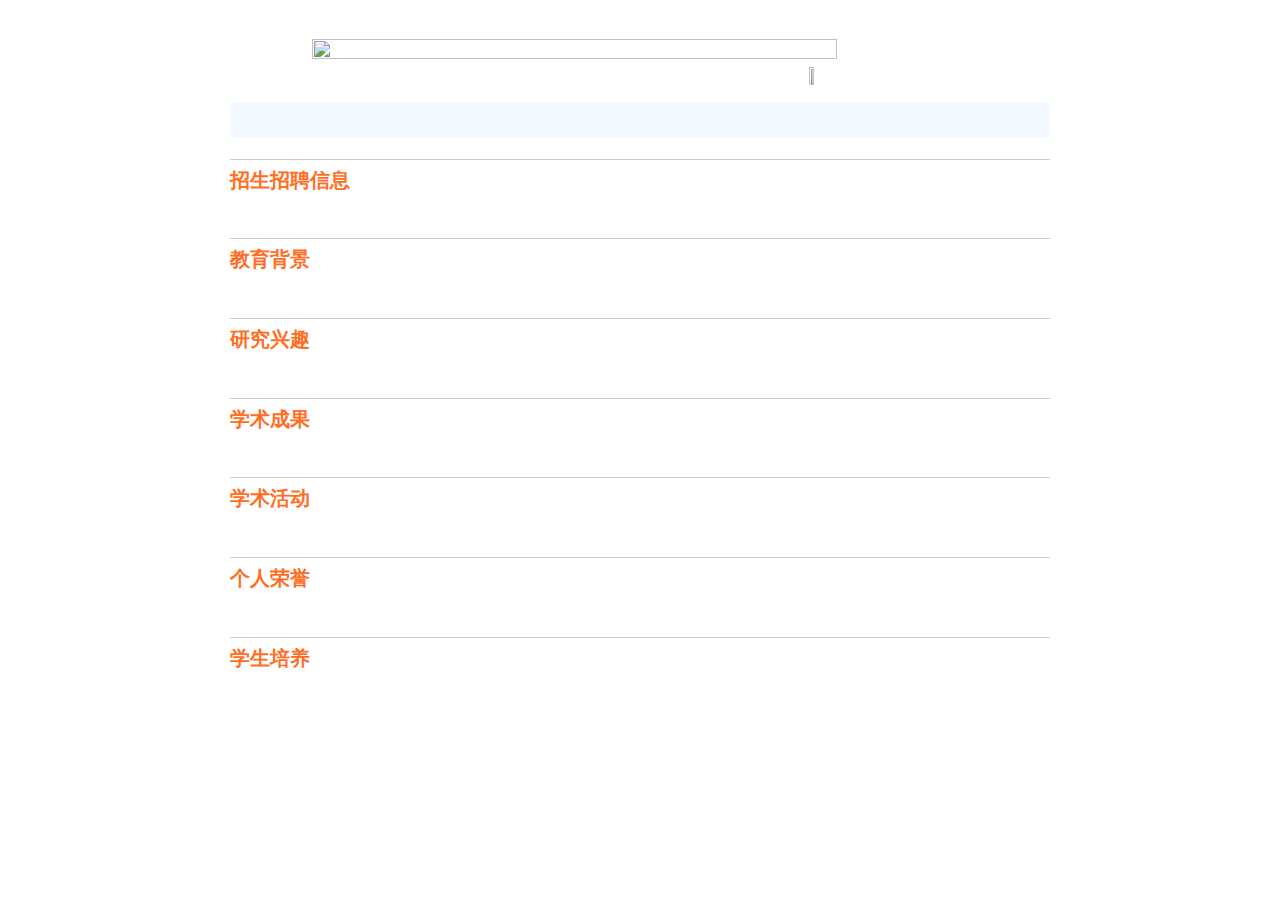
==== archives/index.html @ f5d8425d "Site updated: 2023-06-19 11:44:27" ====
<!DOCTYPE html>
<html>
<head>
    <title>Jincheng Jiang(江锦成)</title>
    <meta charset="UTF-8">
    <meta name="viewport" content="width=device-width, initial-scale=1">
    <link href="https://maxcdn.bootstrapcdn.com/font-awesome/4.7.0/css/font-awesome.min.css" rel="stylesheet">
    <link rel="stylesheet" href="/style.css">
<meta name="generator" content="Hexo 6.1.0"></head>

<body>
    <div id="resume">
    <div id='pic' style="display: flex; align-items: center; justify-content: center;">
        <img src='logos.png' style='width:80%; height:80%;'></img>
    </div>
    <header id="header" class="clear" style='display: flex;'>
        <div style='width:70%'>
            <div>
                <h1 class="name"></h1>
                <h2 class="label"></h2>
            </div>

            <span class="location">
                
            </span>


            <div id="contact">
                
            </div>
            </div>

            <div style="display: flex; align-items: center; justify-content: center;">
                <img src='photo.jpg' style='height: 84%; width: 50%;object-fit: contain'></img>
            </div>
    </header>

    <section class="section main-summary">
        <section>
            <div>
                <p></p>
            </div>
        </section>
    </section>

        <section class="section">
        <header>
            <h2 class="section-title">招生招聘信息</h2>
        </header>
        
    </section>

    <section class="section">
        <header>
            <h2 class="section-title">教育背景</h2>
        </header>

        <section id="education">
            

        </section>
    </section>

<section class="section">
        <header>
            <h2 class="section-title">研究兴趣</h2>
        </header>
        
    </section>


    <section class="section">
        <header>
            <h2 class="section-title">学术成果</h2>
        </header>
        
    </section>

<section class="section">
        <header>
            <h2 class="section-title">学术活动</h2>
        </header>
        
    </section>

    <section class="section">
        <header>
            <h2 class="section-title">个人荣誉</h2>
        </header>
        
    </section>


<section class="section">
        <header>
            <h2 class="section-title">学生培养</h2>
        </header>
        
    </section>


</div>
    <footer>
</footer>
</body>

</html>
---- style.css ----
body {
    line-height: 1;
}

ol,
ul {
    list-style: none;
}

blockquote,
q {
    quotes: none;
}

blockquote:before,
blockquote:after,
q:before,
q:after {
    content: none;
}

table {
    border-collapse: collapse;
    border-spacing: 0;
}


/****************
*	COMMONS
****************/

body,
html {
    font-family: "Helvetica Neue", Helvetica, Arial, "Lucida Grande", sans-serif;
    font-size: 13px;
    color: #40484f;
    font-weight: 400;
    letter-spacing: 0;
    line-height: 1.46153846;
    text-align: left;
    -webkit-text-size-adjust: 100%;
}

p {
    display: block;
    margin-bottom: 1.3em;
}

a {
    color: #0095ff;
    text-decoration: none;
}

a:hover {
    color: #0c65a5;
    text-decoration: underline;
}

ul {
    margin-top: 1rem;
}

li {
    list-style-type: square;
    list-style-position: outside;
    margin-left: 1.3em;
}

.highlights>li>p {
    margin-bottom: 0.5em;
}

h1 {
    font-size: 2rem;
}

h2 {
    font-size: 1.67rem;
}

h3 {
    font-size: 1.27rem;
}

em {
    color: #757575;
}

blockquote {
    margin-bottom: 1em;
}

strong {
    font-weight: 700;
}


/* main container */

#resume {
    padding: 1rem;
    margin-top: 2rem;
}


/* every section wrapper */

.section {
    margin-bottom: 1rem;
}

section .location {
    margin-right: .5em;
    color: #606d76;
    font-weight: 700;
}

#contact {
    margin-top: .5rem;
}

#profiles .item {
    padding: 0;
}

#header>#profiles,
#header>#contact,
#skills,
#languages,
#interests {
    display: -webkit-box;
    display: -moz-box;
    display: -ms-flexbox;
    display: -webkit-flex;
    display: flex;
    -webkit-flex-flow: row wrap;
    flex-flow: row wrap;
    -webkit-justify-content: flex-start;
    justify-content: flex-start;
}

#header>div {
    line-height: 1.5;
}

#header>div>div {
    margin-right: 1.2em;
}

#header h1.name {
    font-size: 2.8rem;
    font-weight: 100;
    line-height: 100%;
}

#header h2.label {
    color: #202931;
    font-size: 1.47rem;
    font-weight: 300;
}

#header .picture {
    width: 11em;
    float: right;
    border-radius: 4px;
}

footer {
    text-align: center;
    color: #40484f;
    font-size: 1rem;
    min-height: 3rem;
    line-height: 3rem;
    margin-top: 1rem;
    margin-bottom: 1rem;
}

.main-summary {
    background: #f1f8ff;
    padding: 1.2em 1em;
    margin-top: 1rem;
}

.main-summary p {
    margin: .15em 0 0;
}

h2.section-title {
    display: inline-block;
    background: #fff;
    padding: 0 1em 0.3em 0;
    color: #ff6d1f;
    text-transform: uppercase;
    font-weight: 600;
    border: none;
    font-size: 1.5rem;
}

.section>header {
    position: relative;
}

.fa {
    margin-right: 0.25em;
}

.section>header::after {
    position: absolute;
    left: 0;
    top: .7em;
    height: 1px;
    background: #ccc;
    content: "";
    width: 100%;
    z-index: -100;
    display: block;
}

.section.main-summary>section {
    margin: 0;
}

.section>section>header {
    font-size: 1.38rem;
    position: relative;
    margin-top: .7em;
}

.section>section>header:first-of-type {
    margin: 0;
}

.section>section>header .space-left {
    position: absolute;
    left: -1.56rem;
    top: 5px;
    color: #aaa;
    line-height: 1;
    opacity: 0;
}

.position,
.company,
.organization,
.institution,
.contribution,
.date,
.area,
.course,
.studyType,
.title,
.awarder {
    display: inline;
}

.position,
.studyType,
.area,
.course,
.title,
.language,
.name {
    font-weight: 600;
}

.company::before,
.organization::before,
.awarder::before {
    content: "at "
}

.company,
.institution,
.contribution,
.organization,
.awarder {
    color: #606d76;
    font-weight: 400;
}

.section header .date {
    font-size: 1rem;
    display: inline-table;
    padding: .1em 0;
    font-weight: 600;
}

ul.keywords,
ul.courses {
    margin-top: .5em;
}

ul.keywords li,
ul.courses li {
    display: inline-block;
    margin: 2px 2px 2px 0;
    padding: 4px 5px 5px;
    font-size: .9rem;
    line-height: 1;
    text-transform: lowercase;
    color: #3e6d8e;
    background-color: #dfeaf1;
    border: 0 solid #dfeaf1;
    white-space: nowrap;
}

ul.keywords li:hover,
ul.courses li:hover {
    background: #dfeaf0;
}

.item {
    padding: .5em 0;
}

.gpa {
    padding-bottom: .5em;
}

.location {
    padding-bottom: .5em;
}

.fa.social {
    font-size: 1.1em;
}


/* Social Media Brand Colors */

.google-plus {
    color: #dd4b39;
}

.tumblr {
    color: #32506d;
}

.foursquare {
    color: #0072b1;
}

.facebook {
    color: #3b5998;
}

.linkedin {
    color: #007bb6;
}

.pinterest {
    color: #cb2027;
}

.dribbble {
    color: #ea4c89;
}

.instagram {
    color: #517fa4;
}

.twitter {
    color: #00aced;
}

.soundcloud {
    color: #ff3a00;
}

.wordpress {
    color: #21759b;
}

.youtube {
    color: #bb0000;
}

.github {
    color: #171515;
}

.stack-overflow {
    color: #828386;
    position: relative;
}

.flickr {
    color: #ff0084;
}

.stack-overflow::after {
    position: absolute;
    left: 0;
    content: '\f16c';
    color: #f68a1f;
    overflow: hidden;
    height: 100%;
}

.telegram {
    color: #2291c3;
}

#languages .item,
#skills .item,
#interests .item {
    width: 15em;
    padding: 0 .5em .5em 0;
    border-bottom: none;
}

#skills .item {
    width: 16em;
}

#skills .item .keywords {
    width: 15em;
}


/* Skill chart */

.level {
    margin-bottom: .5em;
}

.level .bar {
    border: 1px solid #ddd;
    display: block;
    width: 10em;
    height: 5px;
    position: relative;
}

.level .bar::after {
    position: absolute;
    content: " ";
    top: 0;
    left: 0;
    background: black;
    height: 5px;
}

.level.beginner .bar::after {
    background: #EB5F51;
    width: 2.5em;
}

.level.intermediate .bar::after {
    background: #ffdf1f;
    width: 5em;
}

.level.advanced .bar::after,
.level.fluent .bar::after {
    background: #5CB85C;
    width: 7.5em;
}

.level.master .bar::after,
.level.native.speaker .bar::after {
    background: #59C596;
    width: 10em;
}

#references .item {
    padding-left: .5em;
    border-left: 5px solid #ff6d1f;
}

.toggle-item {
    visibility: hidden;
}

/******************
*	HELPER CLASSES
******************/

.clear::after {
    content: "";
    display: table;
    clear: both;
}

.display {
    display: block;
    opacity: 1 !important;
}

.margin1 {
    margin-bottom: .5rem;
}


/****************
*		TABLET
****************/

@media screen and (min-width: 602px) {
    #resume {
        width: 80%;
        margin: 0 auto;
    }
}


/****************
*		LAPTOP
****************/

@media screen and (min-width: 1025px) {
    li {
        margin-left: 1.5em;
    }

    #resume {
        width: 820px;
        margin: 2rem auto;
    }

    .section>section>header .space-left {
        opacity: 1;
        cursor: pointer;
    }

    .section>section {
        margin-left: 1.67rem;
    }

    .toggle-item {
        transform: translate(-9999px);
    }

    .toggle-item+label {
        display: block;
        margin-top: -16px;
    }

    .toggle-item:checked+label:after {
        content: '\f0d7';
    }

    .toggle-item+label:after {
        float: left;
        cursor: pointer;
        margin-left: -20px;
        color: #aaa;
        font-size: 16px;
        content: '\f0da';
        font-family: Fontawesome;
    }

    .toggle-item~.item {
        height: 0;
        opacity: 0;
    }

    .toggle-item:checked~.item {
        height: auto;
        opacity: 1;
        transition: all .5s linear;
    }

    .company::before,
    .institution::before,
    .contribution::before,
    .organization::before,
    .awarder::before {
        content: "| ";
    }

    .header-left {
        float: left;
        width: 70%;
        word-break: normal;
    }

    .section header .date {
        float: right;
        padding: .2em;
    }

    .display {
        display: none;
    }

    .display:not(.none) {
        display: block;
    }
}

@media print {
    #resume {
        margin: 0;
        padding: 0;
        -ms-word-wrap: break-word;
        word-wrap: break-word;
        line-height: 1.3;
        /*font-family: Arial, Georgia, "Lucida Grande", sans-serif;*/
    }

    @page {
        margin: 1cm 1.4cm;
    }

    .item-count {
        display: none;
    }

    .company::before,
    .institution::before,
    .organization::before,
    .awarder::before {
        content: "at ";
    }

    .main-summary {
        padding: 2rem 0;
    }

    .section {
        margin: .8rem 0;
        padding: 0;
    }

    .section header {
        padding-bottom: .15rem;
    }

    .section .location {
        padding-bottom: .15rem;
    }

    .stack-overflow::after {
        content: "";
    }

    .fa.social {
        color: #828386;
    }

    ul {
        margin-top: .4em;
    }

    ul,
    li {
        padding: 0;
    }

    ul.keywords li,
    ul.courses li {
        margin: 0;
        padding: 0;
        font-size: .8rem;
        text-transform: lowercase;
    }

    ul.keywords li::after,
    ul.courses li::after {
        padding: 0 0 0 .1rem;
        content: " |";
    }

    ul.keywords::before,
    ul.courses::before {
        font-size: .8rem;
        font-weight: 600;
    }

    ul.keywords::before {
        content: "Skills acquired: ";
    }

    #skills .keywords::before {
        content: '';
    }

    .section p {
        margin: 0;
        padding: 0;
    }

    ul.courses::before {
        content: "Major courses: ";
    }

    ul.keywords li:last-of-type::after,
    ul.courses li:last-of-type::after {
        content: "";
    }

    .level em {
        font-style: normal;
        padding: .1em 0;
    }

    .level .bar {
        display: none;
    }

    #profiles .item {
        padding: 0;
    }

    .item.display {
        display: block;
        opacity: 1 !important;
    }

    .content{
        text-align: justify;
        float: left;
        color: #5CB85C;
    }
}
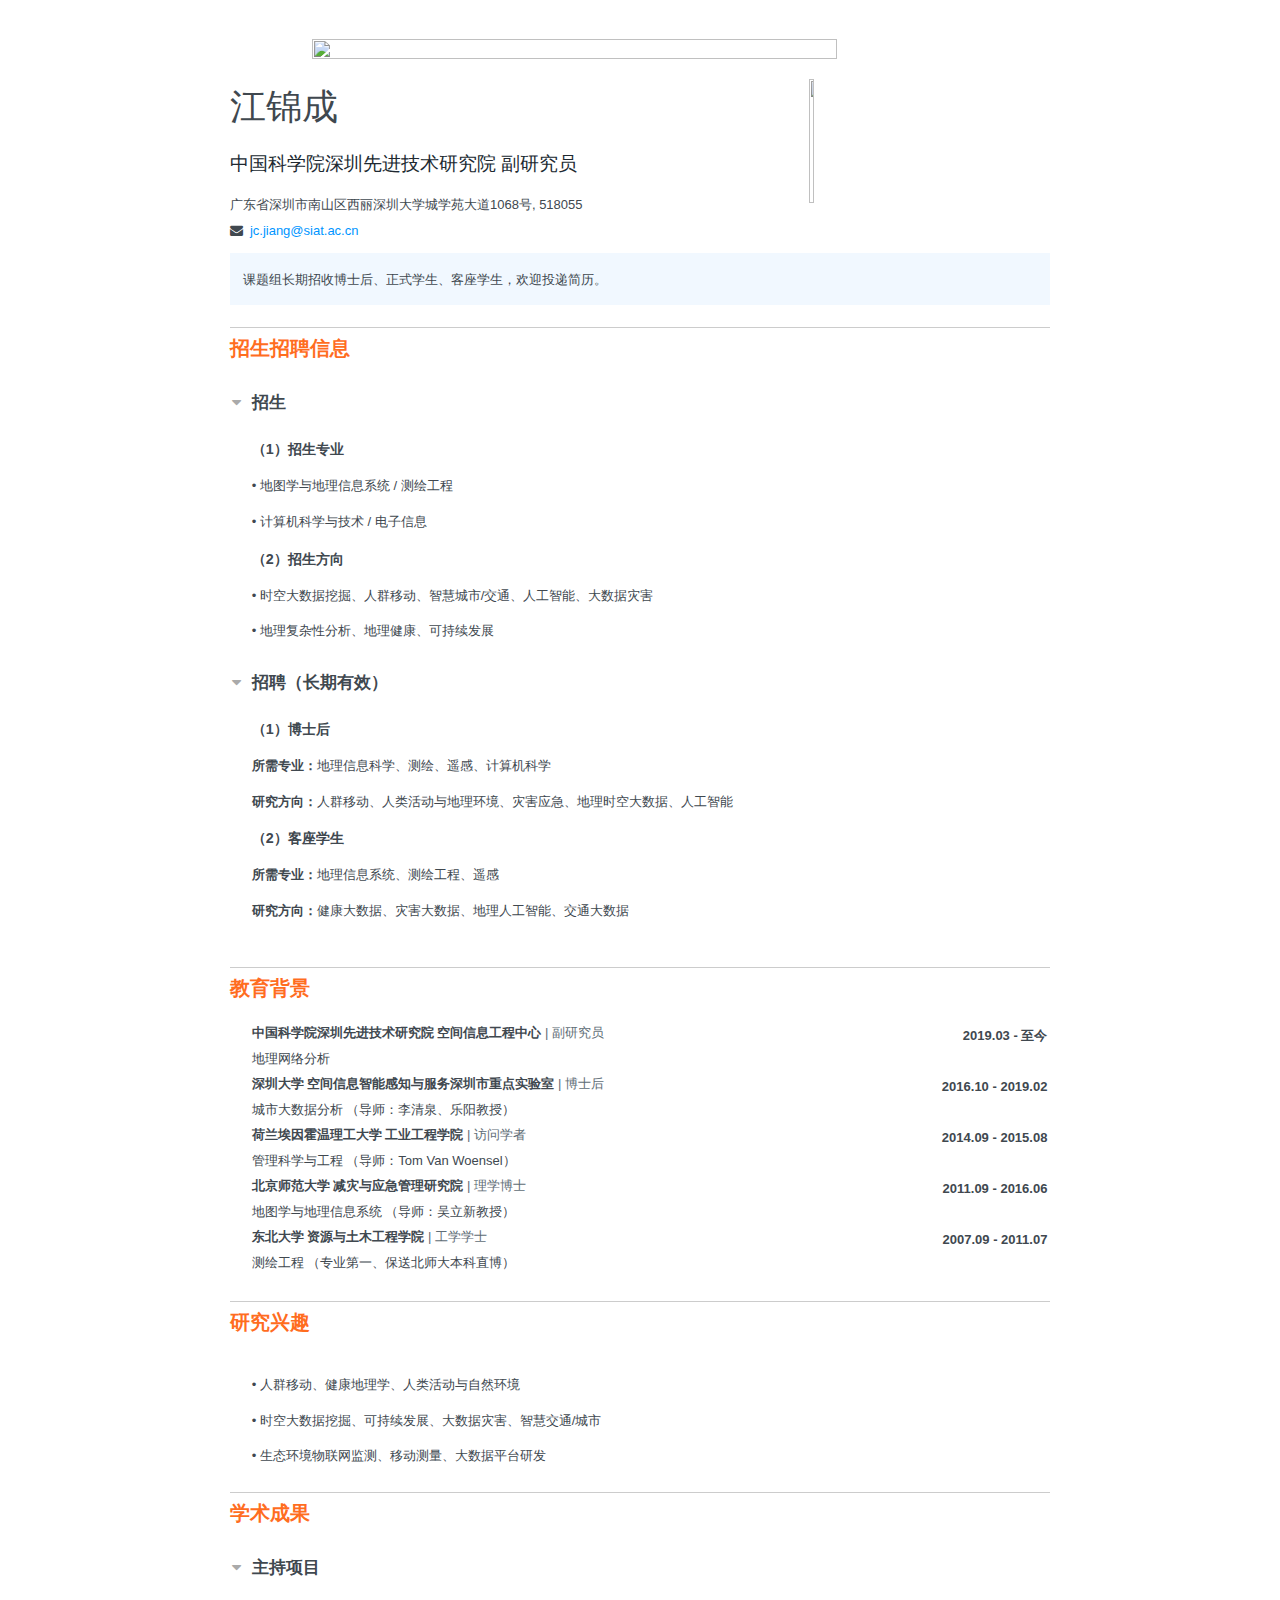
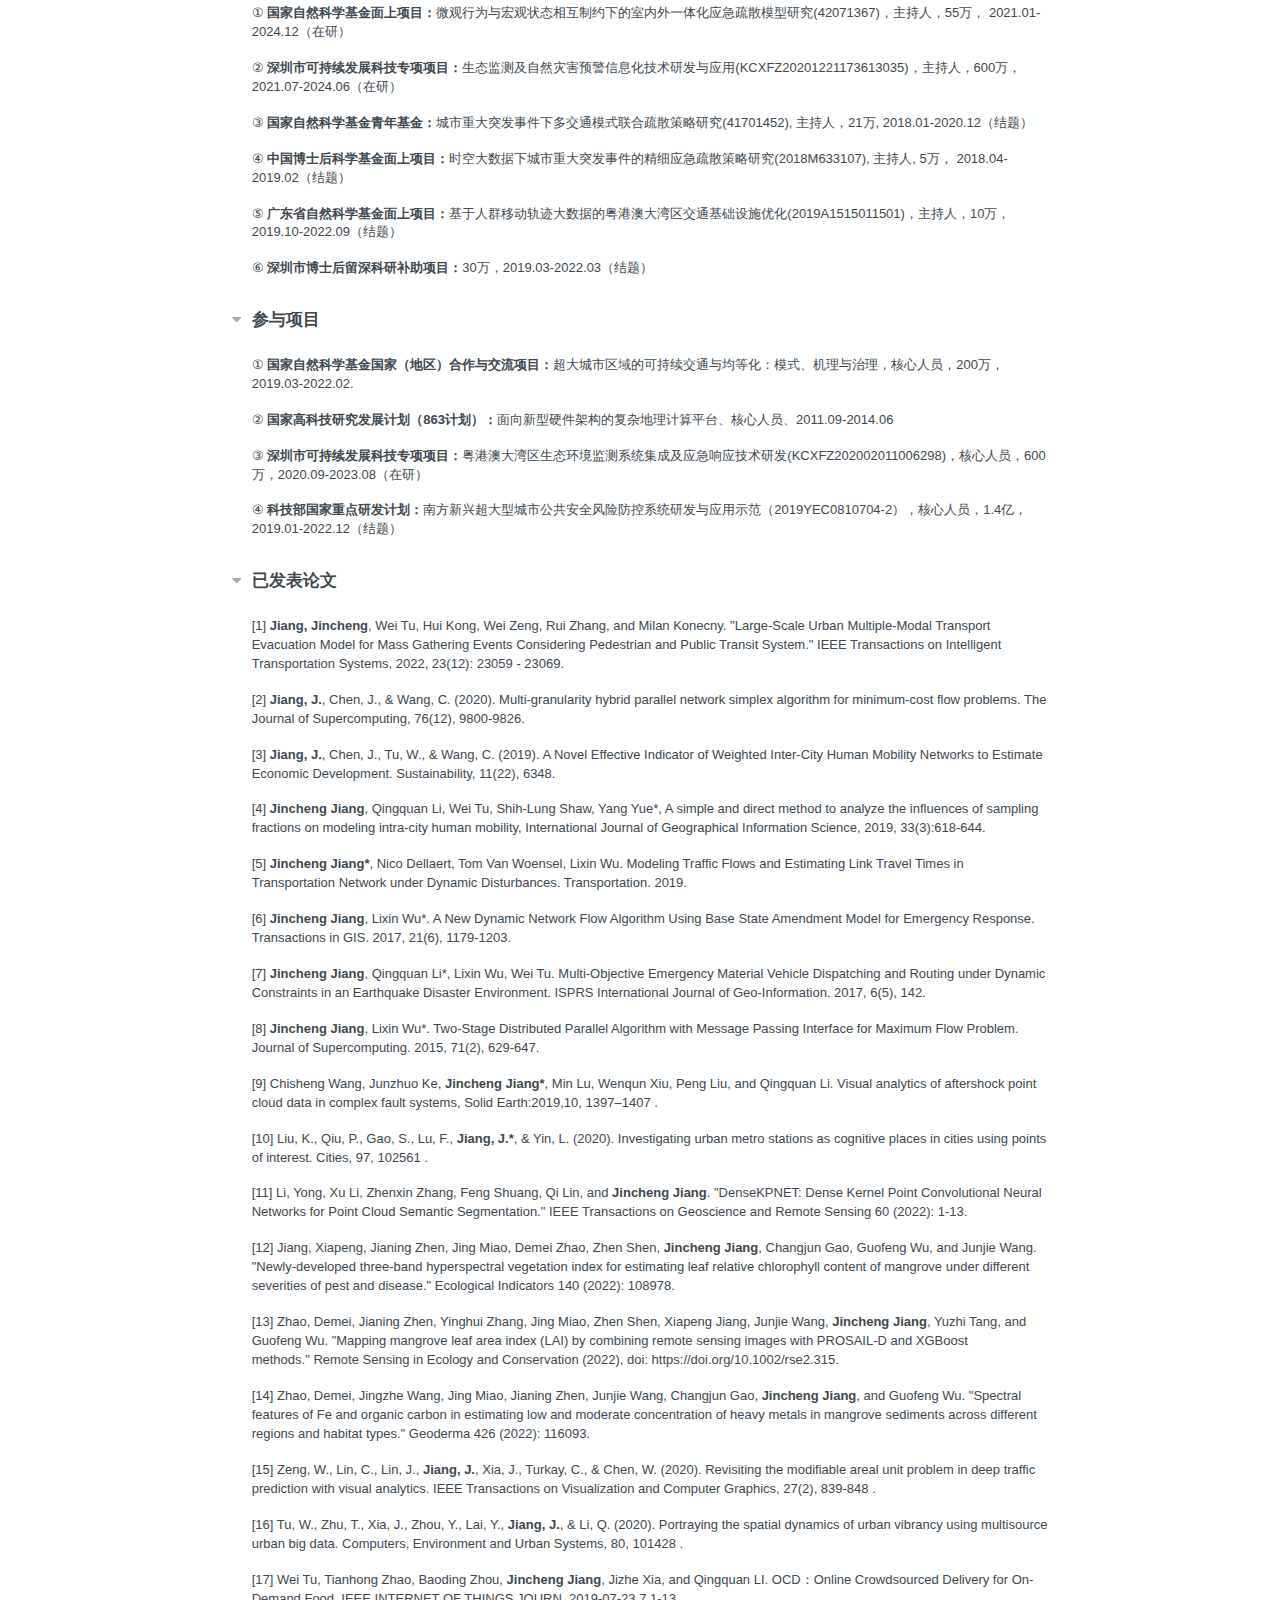
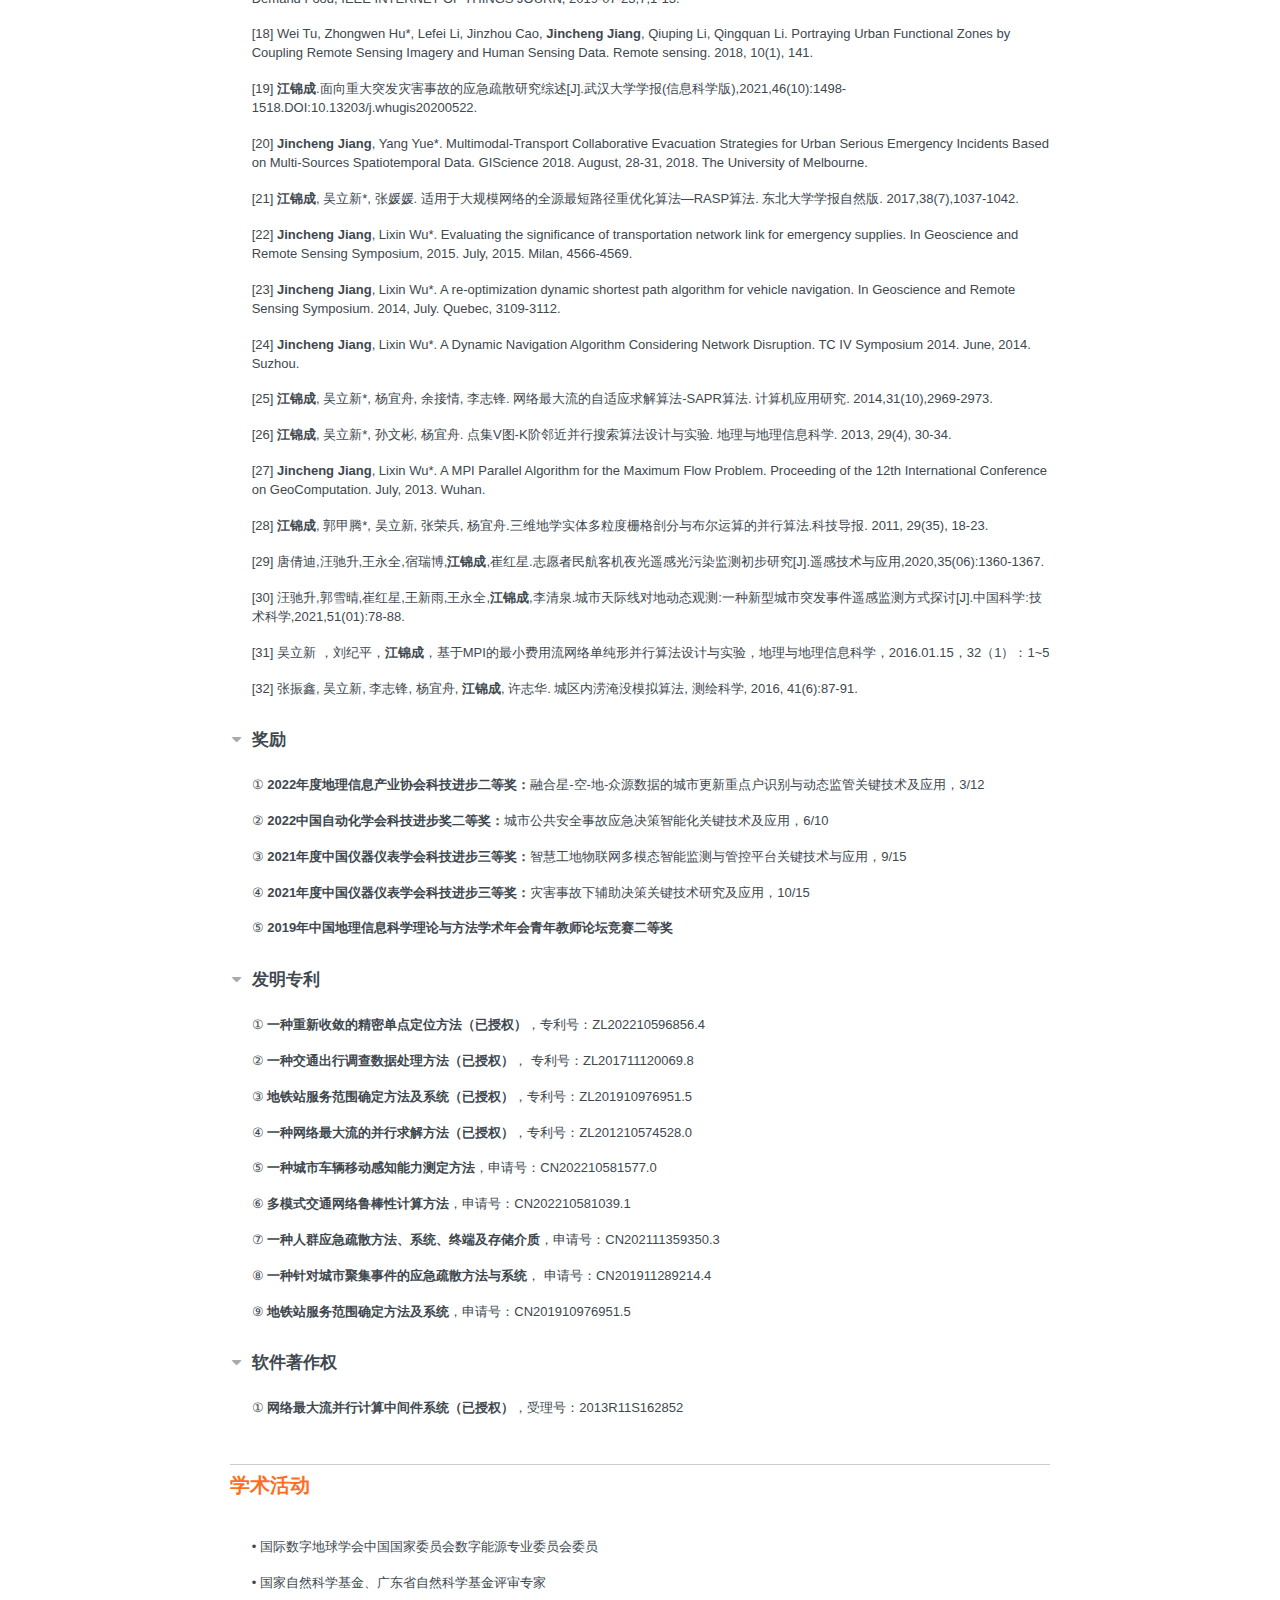
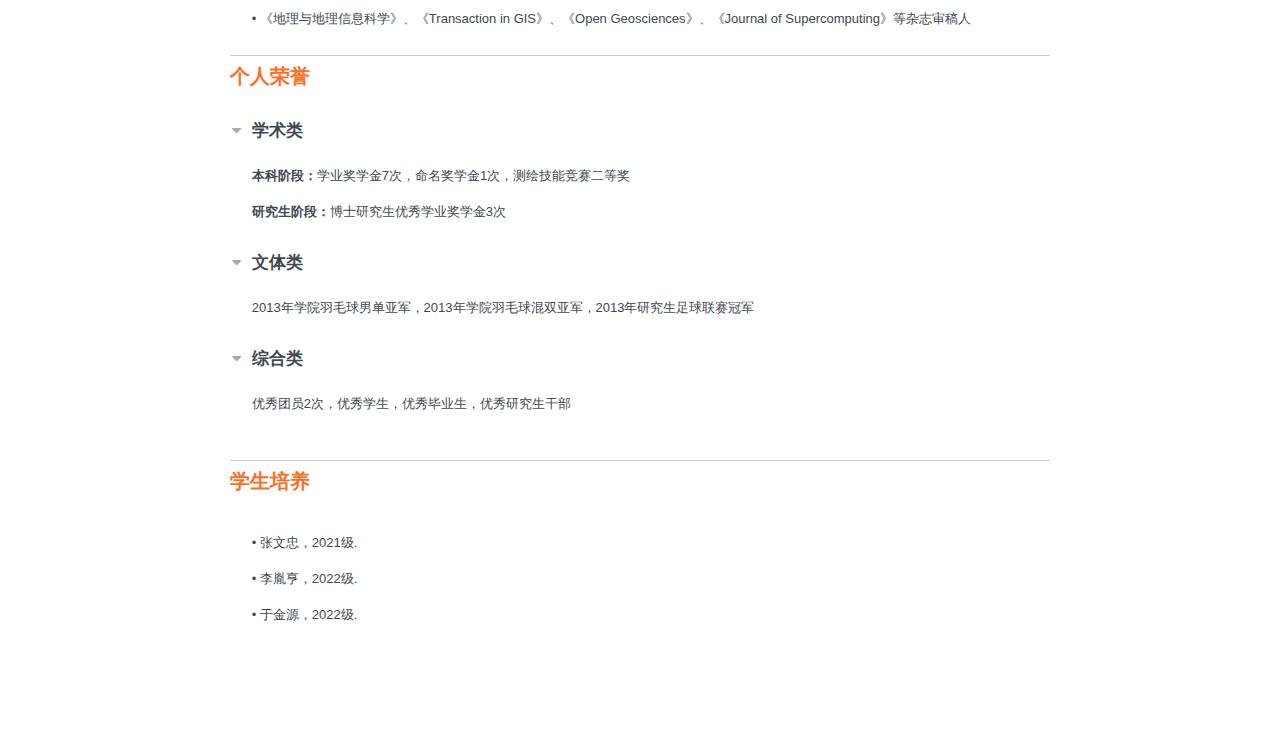
==== commit fa865e6b: "Site updated: 2023-06-19 11:53:36" ====
--- a/archives/index.html
+++ b/archives/index.html
@@ -16,16 +16,23 @@
     <header id="header" class="clear" style='display: flex;'>
         <div style='width:70%'>
             <div>
-                <h1 class="name"></h1>
-                <h2 class="label"></h2>
+                <h1 class="name">江锦成</h1>
+                <h2 class="label">中国科学院深圳先进技术研究院 副研究员</h2>
             </div>
 
             <span class="location">
                 
+                <span class="address">广东省深圳市南山区西丽深圳大学城学苑大道1068号, 518055</span>
+                
             </span>
 
 
             <div id="contact">
+                
+                <div ">
+                    <span class=" fa fa-envelope"></span>
+                    <a target="_blank" href="mailto:jc.jiang@siat.ac.cn">jc.jiang@siat.ac.cn</a>
+                </div>
                 
             </div>
             </div>
@@ -38,7 +45,7 @@
     <section class="section main-summary">
         <section>
             <div>
-                <p></p>
+                <p>课题组长期招收博士后、正式学生、客座学生，欢迎投递简历。</p>
             </div>
         </section>
     </section>
@@ -48,6 +55,94 @@
             <h2 class="section-title">招生招聘信息</h2>
         </header>
         
+        <section id="project">
+            <section class="project-item">
+                <input id="project-item-1" type="checkbox" class="toggle-item" checked="checked">
+                <label for="project-item-1"></label>
+
+                <header>
+                    <div class="header">
+                        <div class="title" style="font-size: 1.3rem;">
+                            招生
+                        </div>
+                    </div>
+                </header>
+
+                <div class="item">
+                    <div class="summary">
+                         
+                            <p></p>
+                            <span style="font-size: 1.1rem;"><b>（1）招生专业 </b></span>
+                            
+                                <p></p>
+                                <span>• 地图学与地理信息系统 / 测绘工程</span>
+                            
+                                <p></p>
+                                <span>• 计算机科学与技术 / 电子信息</span>
+                            
+                            <p></p>
+                        
+                            <p></p>
+                            <span style="font-size: 1.1rem;"><b>（2）招生方向</b></span>
+                            
+                                <p></p>
+                                <span>• 时空大数据挖掘、人群移动、智慧城市/交通、人工智能、大数据灾害</span>
+                            
+                                <p></p>
+                                <span>• 地理复杂性分析、地理健康、可持续发展</span>
+                            
+                            <p></p>
+                        
+                    </div>
+                </div>
+
+            </section>
+        </section>
+        
+        <section id="project">
+            <section class="project-item">
+                <input id="project-item-2" type="checkbox" class="toggle-item" checked="checked">
+                <label for="project-item-2"></label>
+
+                <header>
+                    <div class="header">
+                        <div class="title" style="font-size: 1.3rem;">
+                            招聘（长期有效）
+                        </div>
+                    </div>
+                </header>
+
+                <div class="item">
+                    <div class="summary">
+                         
+                            <p></p>
+                            <span style="font-size: 1.1rem;"><b>（1）博士后 </b></span>
+                            
+                                <p></p>
+                                <span><b>所需专业：</b>地理信息科学、测绘、遥感、计算机科学</span>
+                            
+                                <p></p>
+                                <span><b>研究方向：</b>人群移动、人类活动与地理环境、灾害应急、地理时空大数据、人工智能</span>
+                            
+                            <p></p>
+                        
+                            <p></p>
+                            <span style="font-size: 1.1rem;"><b>（2）客座学生 </b></span>
+                            
+                                <p></p>
+                                <span><b>所需专业：</b>地理信息系统、测绘工程、遥感</span>
+                            
+                                <p></p>
+                                <span><b>研究方向：</b>健康大数据、灾害大数据、地理人工智能、交通大数据</span>
+                            
+                            <p></p>
+                        
+                    </div>
+                </div>
+
+            </section>
+        </section>
+        
     </section>
 
     <section class="section">
@@ -57,6 +152,116 @@
 
         <section id="education">
             
+            <section class="education-item">
+                <header>
+                    <div class="header">
+                        <div class="course">
+                            中国科学院深圳先进技术研究院  空间信息工程中心
+                        </div>
+                        <div class="institution">
+                            副研究员
+                        </div>
+                        <div class="date">
+                            2019.03 -   至今
+                        </div>
+                    </div>
+                </header>
+
+                <div class="item">
+                    <div class="summary">
+                        <strong></strong> <span>地理网络分析</span>
+                    </div>
+                </div>
+            </section>
+            
+            <section class="education-item">
+                <header>
+                    <div class="header">
+                        <div class="course">
+                            深圳大学  空间信息智能感知与服务深圳市重点实验室
+                        </div>
+                        <div class="institution">
+                            博士后
+                        </div>
+                        <div class="date">
+                            2016.10 - 2019.02
+                        </div>
+                    </div>
+                </header>
+
+                <div class="item">
+                    <div class="summary">
+                        <strong></strong> <span>城市大数据分析 （导师：李清泉、乐阳教授）</span>
+                    </div>
+                </div>
+            </section>
+            
+            <section class="education-item">
+                <header>
+                    <div class="header">
+                        <div class="course">
+                            荷兰埃因霍温理工大学  工业工程学院
+                        </div>
+                        <div class="institution">
+                            访问学者
+                        </div>
+                        <div class="date">
+                            2014.09 - 2015.08
+                        </div>
+                    </div>
+                </header>
+
+                <div class="item">
+                    <div class="summary">
+                        <strong></strong> <span>管理科学与工程 （导师：Tom Van Woensel）</span>
+                    </div>
+                </div>
+            </section>
+            
+            <section class="education-item">
+                <header>
+                    <div class="header">
+                        <div class="course">
+                            北京师范大学  减灾与应急管理研究院
+                        </div>
+                        <div class="institution">
+                            理学博士
+                        </div>
+                        <div class="date">
+                            2011.09 - 2016.06
+                        </div>
+                    </div>
+                </header>
+
+                <div class="item">
+                    <div class="summary">
+                        <strong></strong> <span>地图学与地理信息系统 （导师：吴立新教授）</span>
+                    </div>
+                </div>
+            </section>
+            
+            <section class="education-item">
+                <header>
+                    <div class="header">
+                        <div class="course">
+                            东北大学  资源与土木工程学院
+                        </div>
+                        <div class="institution">
+                            工学学士
+                        </div>
+                        <div class="date">
+                            2007.09 - 2011.07
+                        </div>
+                    </div>
+                </header>
+
+                <div class="item">
+                    <div class="summary">
+                        <strong></strong> <span>测绘工程 （专业第一、保送北师大本科直博）</span>
+                    </div>
+                </div>
+            </section>
+            
 
         </section>
     </section>
@@ -66,6 +271,36 @@
             <h2 class="section-title">研究兴趣</h2>
         </header>
         
+        <section id="project">
+            <section class="project-item">
+                    <div class="summary">
+                        <p></p>
+                        <p>• 人群移动、健康地理学、人类活动与自然环境</p>
+                        <p></p>
+                    </div>
+            </section>
+        </section>
+        
+        <section id="project">
+            <section class="project-item">
+                    <div class="summary">
+                        <p></p>
+                        <p>• 时空大数据挖掘、可持续发展、大数据灾害、智慧交通/城市</p>
+                        <p></p>
+                    </div>
+            </section>
+        </section>
+        
+        <section id="project">
+            <section class="project-item">
+                    <div class="summary">
+                        <p></p>
+                        <p>• 生态环境物联网监测、移动测量、大数据平台研发</p>
+                        <p></p>
+                    </div>
+            </section>
+        </section>
+        
     </section>
 
 
@@ -74,6 +309,372 @@
             <h2 class="section-title">学术成果</h2>
         </header>
         
+        <section id="project">
+            <section class="project-item">
+                <input id="project-item-1" type="checkbox" class="toggle-item" checked="checked">
+                <label for="project-item-1"></label>
+
+                <header>
+                    <div class="header">
+                        <div class="title" style="font-size: 1.3rem;">
+                            主持项目
+                        </div>
+                    </div>
+                </header>
+
+
+                <div class="item">
+                    <div class="summary">
+                         
+                            <p></p>
+                            <span style="word-wrap:break-word; text-align: justify;">① <b>国家自然科学基金面上项目：</b>微观行为与宏观状态相互制约下的室内外一体化应急疏散模型研究(42071367)，主持人，55万， 2021.01-2024.12（在研）</span>
+                            <p></p>
+                        
+                            <p></p>
+                            <span style="word-wrap:break-word; text-align: justify;">② <b>深圳市可持续发展科技专项项目：</b>生态监测及自然灾害预警信息化技术研发与应用(KCXFZ20201221173613035)，主持人，600万， 2021.07-2024.06（在研）</span>
+                            <p></p>
+                        
+                            <p></p>
+                            <span style="word-wrap:break-word; text-align: justify;">③ <b>国家自然科学基金青年基金：</b>城市重大突发事件下多交通模式联合疏散策略研究(41701452), 主持人，21万,  2018.01-2020.12（结题）</span>
+                            <p></p>
+                        
+                            <p></p>
+                            <span style="word-wrap:break-word; text-align: justify;">④ <b>中国博士后科学基金面上项目：</b>时空大数据下城市重大突发事件的精细应急疏散策略研究(2018M633107), 主持人, 5万， 2018.04-2019.02（结题）</span>
+                            <p></p>
+                        
+                            <p></p>
+                            <span style="word-wrap:break-word; text-align: justify;">⑤ <b>广东省自然科学基金面上项目：</b>基于人群移动轨迹大数据的粤港澳大湾区交通基础设施优化(2019A1515011501)，主持人，10万， 2019.10-2022.09（结题）</span>
+                            <p></p>
+                        
+                            <p></p>
+                            <span style="word-wrap:break-word; text-align: justify;">⑥ <b>深圳市博士后留深科研补助项目：</b>30万，2019.03-2022.03（结题）</span>
+                            <p></p>
+                        
+                    </div>
+                </div>
+
+            </section>
+        </section>
+        
+        <section id="project">
+            <section class="project-item">
+                <input id="project-item-2" type="checkbox" class="toggle-item" checked="checked">
+                <label for="project-item-2"></label>
+
+                <header>
+                    <div class="header">
+                        <div class="title" style="font-size: 1.3rem;">
+                            参与项目
+                        </div>
+                    </div>
+                </header>
+
+
+                <div class="item">
+                    <div class="summary">
+                         
+                            <p></p>
+                            <span style="word-wrap:break-word; text-align: justify;">① <b>国家自然科学基金国家（地区）合作与交流项目：</b>超大城市区域的可持续交通与均等化：模式、机理与治理，核心人员，200万，2019.03-2022.02.</span>
+                            <p></p>
+                        
+                            <p></p>
+                            <span style="word-wrap:break-word; text-align: justify;">② <b>国家高科技研究发展计划（863计划）：</b>面向新型硬件架构的复杂地理计算平台、核心人员、2011.09-2014.06</span>
+                            <p></p>
+                        
+                            <p></p>
+                            <span style="word-wrap:break-word; text-align: justify;">③ <b>深圳市可持续发展科技专项项目：</b>粤港澳大湾区生态环境监测系统集成及应急响应技术研发(KCXFZ202002011006298)，核心人员，600万，2020.09-2023.08（在研）</span>
+                            <p></p>
+                        
+                            <p></p>
+                            <span style="word-wrap:break-word; text-align: justify;">④ <b>科技部国家重点研发计划：</b>南方新兴超大型城市公共安全风险防控系统研发与应用示范（2019YEC0810704-2），核心人员，1.4亿，2019.01-2022.12（结题）</span>
+                            <p></p>
+                        
+                    </div>
+                </div>
+
+            </section>
+        </section>
+        
+        <section id="project">
+            <section class="project-item">
+                <input id="project-item-3" type="checkbox" class="toggle-item" checked="checked">
+                <label for="project-item-3"></label>
+
+                <header>
+                    <div class="header">
+                        <div class="title" style="font-size: 1.3rem;">
+                            已发表论文
+                        </div>
+                    </div>
+                </header>
+
+
+                <div class="item">
+                    <div class="summary">
+                         
+                            <p></p>
+                            <span style="word-wrap:break-word; text-align: justify;">[1] <b>Jiang, Jincheng</b>, Wei Tu, Hui Kong, Wei Zeng, Rui Zhang, and Milan Konecny. "Large-Scale Urban Multiple-Modal Transport Evacuation Model for Mass Gathering Events Considering Pedestrian and Public Transit System." IEEE Transactions on Intelligent Transportation Systems, 2022, 23(12): 23059 - 23069.</span>
+                            <p></p>
+                        
+                            <p></p>
+                            <span style="word-wrap:break-word; text-align: justify;">[2] <b>Jiang, J.</b>, Chen, J., & Wang, C. (2020). Multi-granularity hybrid parallel network simplex algorithm for minimum-cost flow problems. The Journal of Supercomputing, 76(12), 9800-9826.</span>
+                            <p></p>
+                        
+                            <p></p>
+                            <span style="word-wrap:break-word; text-align: justify;">[3] <b>Jiang, J.</b>, Chen, J., Tu, W., & Wang, C. (2019). A Novel Effective Indicator of Weighted Inter-City Human Mobility Networks to Estimate Economic Development. Sustainability, 11(22), 6348.</span>
+                            <p></p>
+                        
+                            <p></p>
+                            <span style="word-wrap:break-word; text-align: justify;">[4] <b>Jincheng Jiang</b>, Qingquan Li, Wei Tu, Shih-Lung Shaw, Yang Yue*, A simple and direct method to analyze the influences of sampling fractions on modeling intra-city human mobility, International Journal of Geographical Information Science, 2019, 33(3):618-644.</span>
+                            <p></p>
+                        
+                            <p></p>
+                            <span style="word-wrap:break-word; text-align: justify;">[5] <b>Jincheng Jiang*</b>, Nico Dellaert, Tom Van Woensel, Lixin Wu. Modeling Traffic Flows and Estimating Link Travel Times in Transportation Network under Dynamic Disturbances. Transportation. 2019. </span>
+                            <p></p>
+                        
+                            <p></p>
+                            <span style="word-wrap:break-word; text-align: justify;">[6] <b>Jincheng Jiang</b>, Lixin Wu*. A New Dynamic Network Flow Algorithm Using Base State Amendment Model for Emergency Response. Transactions in GIS. 2017, 21(6), 1179-1203.</span>
+                            <p></p>
+                        
+                            <p></p>
+                            <span style="word-wrap:break-word; text-align: justify;">[7] <b>Jincheng Jiang</b>, Qingquan Li*, Lixin Wu, Wei Tu. Multi-Objective Emergency Material Vehicle Dispatching and Routing under Dynamic Constraints in an Earthquake Disaster Environment. ISPRS International Journal of Geo-Information. 2017, 6(5), 142.</span>
+                            <p></p>
+                        
+                            <p></p>
+                            <span style="word-wrap:break-word; text-align: justify;">[8] <b>Jincheng Jiang</b>, Lixin Wu*. Two-Stage Distributed Parallel Algorithm with Message Passing Interface for Maximum Flow Problem. Journal of Supercomputing. 2015, 71(2), 629-647.</span>
+                            <p></p>
+                        
+                            <p></p>
+                            <span style="word-wrap:break-word; text-align: justify;">[9] Chisheng Wang, Junzhuo Ke, <b>Jincheng Jiang*</b>, Min Lu, Wenqun Xiu, Peng Liu, and Qingquan Li. Visual analytics of aftershock point cloud data in complex fault systems, Solid Earth:2019,10, 1397–1407 .</span>
+                            <p></p>
+                        
+                            <p></p>
+                            <span style="word-wrap:break-word; text-align: justify;">[10] Liu, K., Qiu, P., Gao, S., Lu, F., <b>Jiang, J.*</b>, & Yin, L. (2020). Investigating urban metro stations as cognitive places in cities using points of interest. Cities, 97, 102561 .</span>
+                            <p></p>
+                        
+                            <p></p>
+                            <span style="word-wrap:break-word; text-align: justify;">[11] Li, Yong, Xu Li, Zhenxin Zhang, Feng Shuang, Qi Lin, and <b>Jincheng Jiang</b>. "DenseKPNET: Dense Kernel Point Convolutional Neural Networks for Point Cloud Semantic Segmentation." IEEE Transactions on Geoscience and Remote Sensing 60 (2022): 1-13.</span>
+                            <p></p>
+                        
+                            <p></p>
+                            <span style="word-wrap:break-word; text-align: justify;">[12] Jiang, Xiapeng, Jianing Zhen, Jing Miao, Demei Zhao, Zhen Shen, <b>Jincheng Jiang</b>, Changjun Gao, Guofeng Wu, and Junjie Wang. "Newly-developed three-band hyperspectral vegetation index for estimating leaf relative chlorophyll content of mangrove under different severities of pest and disease." Ecological Indicators 140 (2022): 108978.</span>
+                            <p></p>
+                        
+                            <p></p>
+                            <span style="word-wrap:break-word; text-align: justify;">[13] Zhao, Demei, Jianing Zhen, Yinghui Zhang, Jing Miao, Zhen Shen, Xiapeng Jiang, Junjie Wang, <b>Jincheng Jiang</b>, Yuzhi Tang, and Guofeng Wu. "Mapping mangrove leaf area index (LAI) by combining remote sensing images with PROSAIL‐D and XGBoost methods." Remote Sensing in Ecology and Conservation (2022), doi: https://doi.org/10.1002/rse2.315.</span>
+                            <p></p>
+                        
+                            <p></p>
+                            <span style="word-wrap:break-word; text-align: justify;">[14] Zhao, Demei, Jingzhe Wang, Jing Miao, Jianing Zhen, Junjie Wang, Changjun Gao, <b>Jincheng Jiang</b>, and Guofeng Wu. "Spectral features of Fe and organic carbon in estimating low and moderate concentration of heavy metals in mangrove sediments across different regions and habitat types." Geoderma 426 (2022): 116093.</span>
+                            <p></p>
+                        
+                            <p></p>
+                            <span style="word-wrap:break-word; text-align: justify;">[15] Zeng, W., Lin, C., Lin, J., <b>Jiang, J.</b>, Xia, J., Turkay, C., & Chen, W. (2020). Revisiting the modifiable areal unit problem in deep traffic prediction with visual analytics. IEEE Transactions on Visualization and Computer Graphics, 27(2), 839-848 .</span>
+                            <p></p>
+                        
+                            <p></p>
+                            <span style="word-wrap:break-word; text-align: justify;">[16] Tu, W., Zhu, T., Xia, J., Zhou, Y., Lai, Y., <b>Jiang, J.</b>, & Li, Q. (2020). Portraying the spatial dynamics of urban vibrancy using multisource urban big data. Computers, Environment and Urban Systems, 80, 101428 .</span>
+                            <p></p>
+                        
+                            <p></p>
+                            <span style="word-wrap:break-word; text-align: justify;">[17] Wei Tu, Tianhong Zhao, Baoding Zhou, <b>Jincheng Jiang</b>, Jizhe Xia, and Qingquan LI. OCD：Online Crowdsourced Delivery for On-Demand Food, IEEE INTERNET OF THINGS JOURN, 2019-07-23,7,1-13.</span>
+                            <p></p>
+                        
+                            <p></p>
+                            <span style="word-wrap:break-word; text-align: justify;">[18] Wei Tu, Zhongwen Hu*, Lefei Li, Jinzhou Cao, <b>Jincheng Jiang</b>, Qiuping Li, Qingquan Li. Portraying Urban Functional Zones by Coupling Remote Sensing Imagery and Human Sensing Data. Remote sensing. 2018, 10(1), 141.</span>
+                            <p></p>
+                        
+                            <p></p>
+                            <span style="word-wrap:break-word; text-align: justify;">[19] <b>江锦成</b>.面向重大突发灾害事故的应急疏散研究综述[J].武汉大学学报(信息科学版),2021,46(10):1498-1518.DOI:10.13203/j.whugis20200522.</span>
+                            <p></p>
+                        
+                            <p></p>
+                            <span style="word-wrap:break-word; text-align: justify;">[20] <b>Jincheng Jiang</b>, Yang Yue*. Multimodal-Transport Collaborative Evacuation Strategies for Urban Serious Emergency Incidents Based on Multi-Sources Spatiotemporal Data. GIScience 2018. August, 28-31, 2018. The University of Melbourne.</span>
+                            <p></p>
+                        
+                            <p></p>
+                            <span style="word-wrap:break-word; text-align: justify;">[21] <b>江锦成</b>, 吴立新*, 张媛媛. 适用于大规模网络的全源最短路径重优化算法—RASP算法. 东北大学学报自然版. 2017,38(7),1037-1042.</span>
+                            <p></p>
+                        
+                            <p></p>
+                            <span style="word-wrap:break-word; text-align: justify;">[22] <b>Jincheng Jiang</b>, Lixin Wu*. Evaluating the significance of transportation network link for emergency supplies. In Geoscience and Remote Sensing Symposium, 2015. July, 2015. Milan, 4566-4569.</span>
+                            <p></p>
+                        
+                            <p></p>
+                            <span style="word-wrap:break-word; text-align: justify;">[23] <b>Jincheng Jiang</b>, Lixin Wu*. A re-optimization dynamic shortest path algorithm for vehicle navigation. In Geoscience and Remote Sensing Symposium. 2014, July. Quebec, 3109-3112.</span>
+                            <p></p>
+                        
+                            <p></p>
+                            <span style="word-wrap:break-word; text-align: justify;">[24] <b>Jincheng Jiang</b>, Lixin Wu*. A Dynamic Navigation Algorithm Considering Network Disruption. TC IV Symposium 2014. June, 2014. Suzhou.</span>
+                            <p></p>
+                        
+                            <p></p>
+                            <span style="word-wrap:break-word; text-align: justify;">[25] <b>江锦成</b>, 吴立新*, 杨宜舟, 余接情, 李志锋. 网络最大流的自适应求解算法-SAPR算法. 计算机应用研究. 2014,31(10),2969-2973.</span>
+                            <p></p>
+                        
+                            <p></p>
+                            <span style="word-wrap:break-word; text-align: justify;">[26] <b>江锦成</b>, 吴立新*, 孙文彬, 杨宜舟. 点集V图-K阶邻近并行搜索算法设计与实验. 地理与地理信息科学. 2013, 29(4), 30-34.</span>
+                            <p></p>
+                        
+                            <p></p>
+                            <span style="word-wrap:break-word; text-align: justify;">[27] <b>Jincheng Jiang</b>, Lixin Wu*. A MPI Parallel Algorithm for the Maximum Flow Problem. Proceeding of the 12th International Conference on GeoComputation. July, 2013. Wuhan.</span>
+                            <p></p>
+                        
+                            <p></p>
+                            <span style="word-wrap:break-word; text-align: justify;">[28] <b>江锦成</b>, 郭甲腾*, 吴立新, 张荣兵, 杨宜舟.三维地学实体多粒度栅格剖分与布尔运算的并行算法.科技导报. 2011, 29(35), 18-23.</span>
+                            <p></p>
+                        
+                            <p></p>
+                            <span style="word-wrap:break-word; text-align: justify;">[29] 唐倩迪,汪驰升,王永全,宿瑞博,<b>江锦成</b>,崔红星.志愿者民航客机夜光遥感光污染监测初步研究[J].遥感技术与应用,2020,35(06):1360-1367.</span>
+                            <p></p>
+                        
+                            <p></p>
+                            <span style="word-wrap:break-word; text-align: justify;">[30] 汪驰升,郭雪晴,崔红星,王新雨,王永全,<b>江锦成</b>,李清泉.城市天际线对地动态观测:一种新型城市突发事件遥感监测方式探讨[J].中国科学:技术科学,2021,51(01):78-88.</span>
+                            <p></p>
+                        
+                            <p></p>
+                            <span style="word-wrap:break-word; text-align: justify;">[31] 吴立新 ，刘纪平，<b>江锦成</b>，基于MPI的最小费用流网络单纯形并行算法设计与实验，地理与地理信息科学，2016.01.15，32（1）：1~5</span>
+                            <p></p>
+                        
+                            <p></p>
+                            <span style="word-wrap:break-word; text-align: justify;">[32] 张振鑫, 吴立新, 李志锋, 杨宜舟, <b>江锦成</b>, 许志华. 城区内涝淹没模拟算法, 测绘科学, 2016, 41(6):87-91.</span>
+                            <p></p>
+                        
+                    </div>
+                </div>
+
+            </section>
+        </section>
+        
+        <section id="project">
+            <section class="project-item">
+                <input id="project-item-4" type="checkbox" class="toggle-item" checked="checked">
+                <label for="project-item-4"></label>
+
+                <header>
+                    <div class="header">
+                        <div class="title" style="font-size: 1.3rem;">
+                            奖励
+                        </div>
+                    </div>
+                </header>
+
+
+                <div class="item">
+                    <div class="summary">
+                         
+                            <p></p>
+                            <span style="word-wrap:break-word; text-align: justify;">① <b>2022年度地理信息产业协会科技进步二等奖：</b>融合星-空-地-众源数据的城市更新重点户识别与动态监管关键技术及应用，3/12</span>
+                            <p></p>
+                        
+                            <p></p>
+                            <span style="word-wrap:break-word; text-align: justify;">② <b>2022中国自动化学会科技进步奖二等奖：</b>城市公共安全事故应急决策智能化关键技术及应用，6/10</span>
+                            <p></p>
+                        
+                            <p></p>
+                            <span style="word-wrap:break-word; text-align: justify;">③ <b>2021年度中国仪器仪表学会科技进步三等奖：</b>智慧工地物联网多模态智能监测与管控平台关键技术与应用，9/15</span>
+                            <p></p>
+                        
+                            <p></p>
+                            <span style="word-wrap:break-word; text-align: justify;">④ <b>2021年度中国仪器仪表学会科技进步三等奖：</b>灾害事故下辅助决策关键技术研究及应用，10/15</span>
+                            <p></p>
+                        
+                            <p></p>
+                            <span style="word-wrap:break-word; text-align: justify;">⑤ <b>2019年中国地理信息科学理论与方法学术年会青年教师论坛竞赛二等奖</b></span>
+                            <p></p>
+                        
+                    </div>
+                </div>
+
+            </section>
+        </section>
+        
+        <section id="project">
+            <section class="project-item">
+                <input id="project-item-5" type="checkbox" class="toggle-item" checked="checked">
+                <label for="project-item-5"></label>
+
+                <header>
+                    <div class="header">
+                        <div class="title" style="font-size: 1.3rem;">
+                            发明专利
+                        </div>
+                    </div>
+                </header>
+
+
+                <div class="item">
+                    <div class="summary">
+                         
+                            <p></p>
+                            <span style="word-wrap:break-word; text-align: justify;">① <b>一种重新收敛的精密单点定位方法（已授权）</b>，专利号：ZL202210596856.4</span>
+                            <p></p>
+                        
+                            <p></p>
+                            <span style="word-wrap:break-word; text-align: justify;">② <b>一种交通出行调查数据处理方法（已授权）</b>， 专利号：ZL201711120069.8</span>
+                            <p></p>
+                        
+                            <p></p>
+                            <span style="word-wrap:break-word; text-align: justify;">③ <b>地铁站服务范围确定方法及系统（已授权）</b>，专利号：ZL201910976951.5</span>
+                            <p></p>
+                        
+                            <p></p>
+                            <span style="word-wrap:break-word; text-align: justify;">④ <b>一种网络最大流的并行求解方法（已授权）</b>，专利号：ZL201210574528.0</span>
+                            <p></p>
+                        
+                            <p></p>
+                            <span style="word-wrap:break-word; text-align: justify;">⑤ <b>一种城市车辆移动感知能力测定方法</b>，申请号：CN202210581577.0</span>
+                            <p></p>
+                        
+                            <p></p>
+                            <span style="word-wrap:break-word; text-align: justify;">⑥ <b>多模式交通网络鲁棒性计算方法</b>，申请号：CN202210581039.1</span>
+                            <p></p>
+                        
+                            <p></p>
+                            <span style="word-wrap:break-word; text-align: justify;">⑦ <b>一种人群应急疏散方法、系统、终端及存储介质</b>，申请号：CN202111359350.3</span>
+                            <p></p>
+                        
+                            <p></p>
+                            <span style="word-wrap:break-word; text-align: justify;">⑧ <b>一种针对城市聚集事件的应急疏散方法与系统</b>， 申请号：CN201911289214.4</span>
+                            <p></p>
+                        
+                            <p></p>
+                            <span style="word-wrap:break-word; text-align: justify;">⑨ <b>地铁站服务范围确定方法及系统</b>，申请号：CN201910976951.5</span>
+                            <p></p>
+                        
+                    </div>
+                </div>
+
+            </section>
+        </section>
+        
+        <section id="project">
+            <section class="project-item">
+                <input id="project-item-6" type="checkbox" class="toggle-item" checked="checked">
+                <label for="project-item-6"></label>
+
+                <header>
+                    <div class="header">
+                        <div class="title" style="font-size: 1.3rem;">
+                            软件著作权
+                        </div>
+                    </div>
+                </header>
+
+
+                <div class="item">
+                    <div class="summary">
+                         
+                            <p></p>
+                            <span style="word-wrap:break-word; text-align: justify;">① <b>网络最大流并行计算中间件系统（已授权）</b>，受理号：2013R11S162852</span>
+                            <p></p>
+                        
+                    </div>
+                </div>
+
+            </section>
+        </section>
+        
     </section>
 
 <section class="section">
@@ -81,6 +682,36 @@
             <h2 class="section-title">学术活动</h2>
         </header>
         
+        <section id="project">
+            <section class="project-item">
+                    <div class="summary">
+                        <p></p>
+                        <p>• 国际数字地球学会中国国家委员会数字能源专业委员会委员</p>
+                        <p></p>
+                    </div>
+            </section>
+        </section>
+        
+        <section id="project">
+            <section class="project-item">
+                    <div class="summary">
+                        <p></p>
+                        <p>• 国家自然科学基金、广东省自然科学基金评审专家</p>
+                        <p></p>
+                    </div>
+            </section>
+        </section>
+        
+        <section id="project">
+            <section class="project-item">
+                    <div class="summary">
+                        <p></p>
+                        <p>• 《地理与地理信息科学》、《Transaction in GIS》、《Open Geosciences》、《Journal of Supercomputing》等杂志审稿人</p>
+                        <p></p>
+                    </div>
+            </section>
+        </section>
+        
     </section>
 
     <section class="section">
@@ -88,6 +719,88 @@
             <h2 class="section-title">个人荣誉</h2>
         </header>
         
+        <section id="project">
+            <section class="project-item">
+                <input id="project-item-1" type="checkbox" class="toggle-item" checked="checked">
+                <label for="project-item-1"></label>
+
+                <header>
+                    <div class="header">
+                        <div class="title" style="font-size: 1.3rem;">
+                            学术类
+                        </div>
+                    </div>
+                </header>
+
+                <div class="item">
+                    <div class="summary">
+                         
+                            <p></p>
+                            <span><b>本科阶段：</b>学业奖学金7次，命名奖学金1次，测绘技能竞赛二等奖</span>
+                            <p></p>
+                        
+                            <p></p>
+                            <span><b>研究生阶段：</b>博士研究生优秀学业奖学金3次</span>
+                            <p></p>
+                        
+                    </div>
+                </div>
+
+            </section>
+        </section>
+        
+        <section id="project">
+            <section class="project-item">
+                <input id="project-item-2" type="checkbox" class="toggle-item" checked="checked">
+                <label for="project-item-2"></label>
+
+                <header>
+                    <div class="header">
+                        <div class="title" style="font-size: 1.3rem;">
+                            文体类
+                        </div>
+                    </div>
+                </header>
+
+                <div class="item">
+                    <div class="summary">
+                         
+                            <p></p>
+                            <span>2013年学院羽毛球男单亚军，2013年学院羽毛球混双亚军，2013年研究生足球联赛冠军</span>
+                            <p></p>
+                        
+                    </div>
+                </div>
+
+            </section>
+        </section>
+        
+        <section id="project">
+            <section class="project-item">
+                <input id="project-item-3" type="checkbox" class="toggle-item" checked="checked">
+                <label for="project-item-3"></label>
+
+                <header>
+                    <div class="header">
+                        <div class="title" style="font-size: 1.3rem;">
+                            综合类
+                        </div>
+                    </div>
+                </header>
+
+                <div class="item">
+                    <div class="summary">
+                         
+                            <p></p>
+                            <span>优秀团员2次，优秀学生，优秀毕业生，优秀研究生干部</span>
+                            <p></p>
+                        
+                    </div>
+                </div>
+
+            </section>
+        </section>
+        
     </section>
 
 
@@ -96,6 +809,36 @@
             <h2 class="section-title">学生培养</h2>
         </header>
         
+        <section id="project">
+            <section class="project-item">
+                    <div class="summary">
+                        <p></p>
+                        <p>• 张文忠，2021级.</p>
+                        <p></p>
+                    </div>
+            </section>
+        </section>
+        
+        <section id="project">
+            <section class="project-item">
+                    <div class="summary">
+                        <p></p>
+                        <p>• 李胤亨，2022级.</p>
+                        <p></p>
+                    </div>
+            </section>
+        </section>
+        
+        <section id="project">
+            <section class="project-item">
+                    <div class="summary">
+                        <p></p>
+                        <p>• 于金源，2022级.</p>
+                        <p></p>
+                    </div>
+            </section>
+        </section>
+        
     </section>
 
 
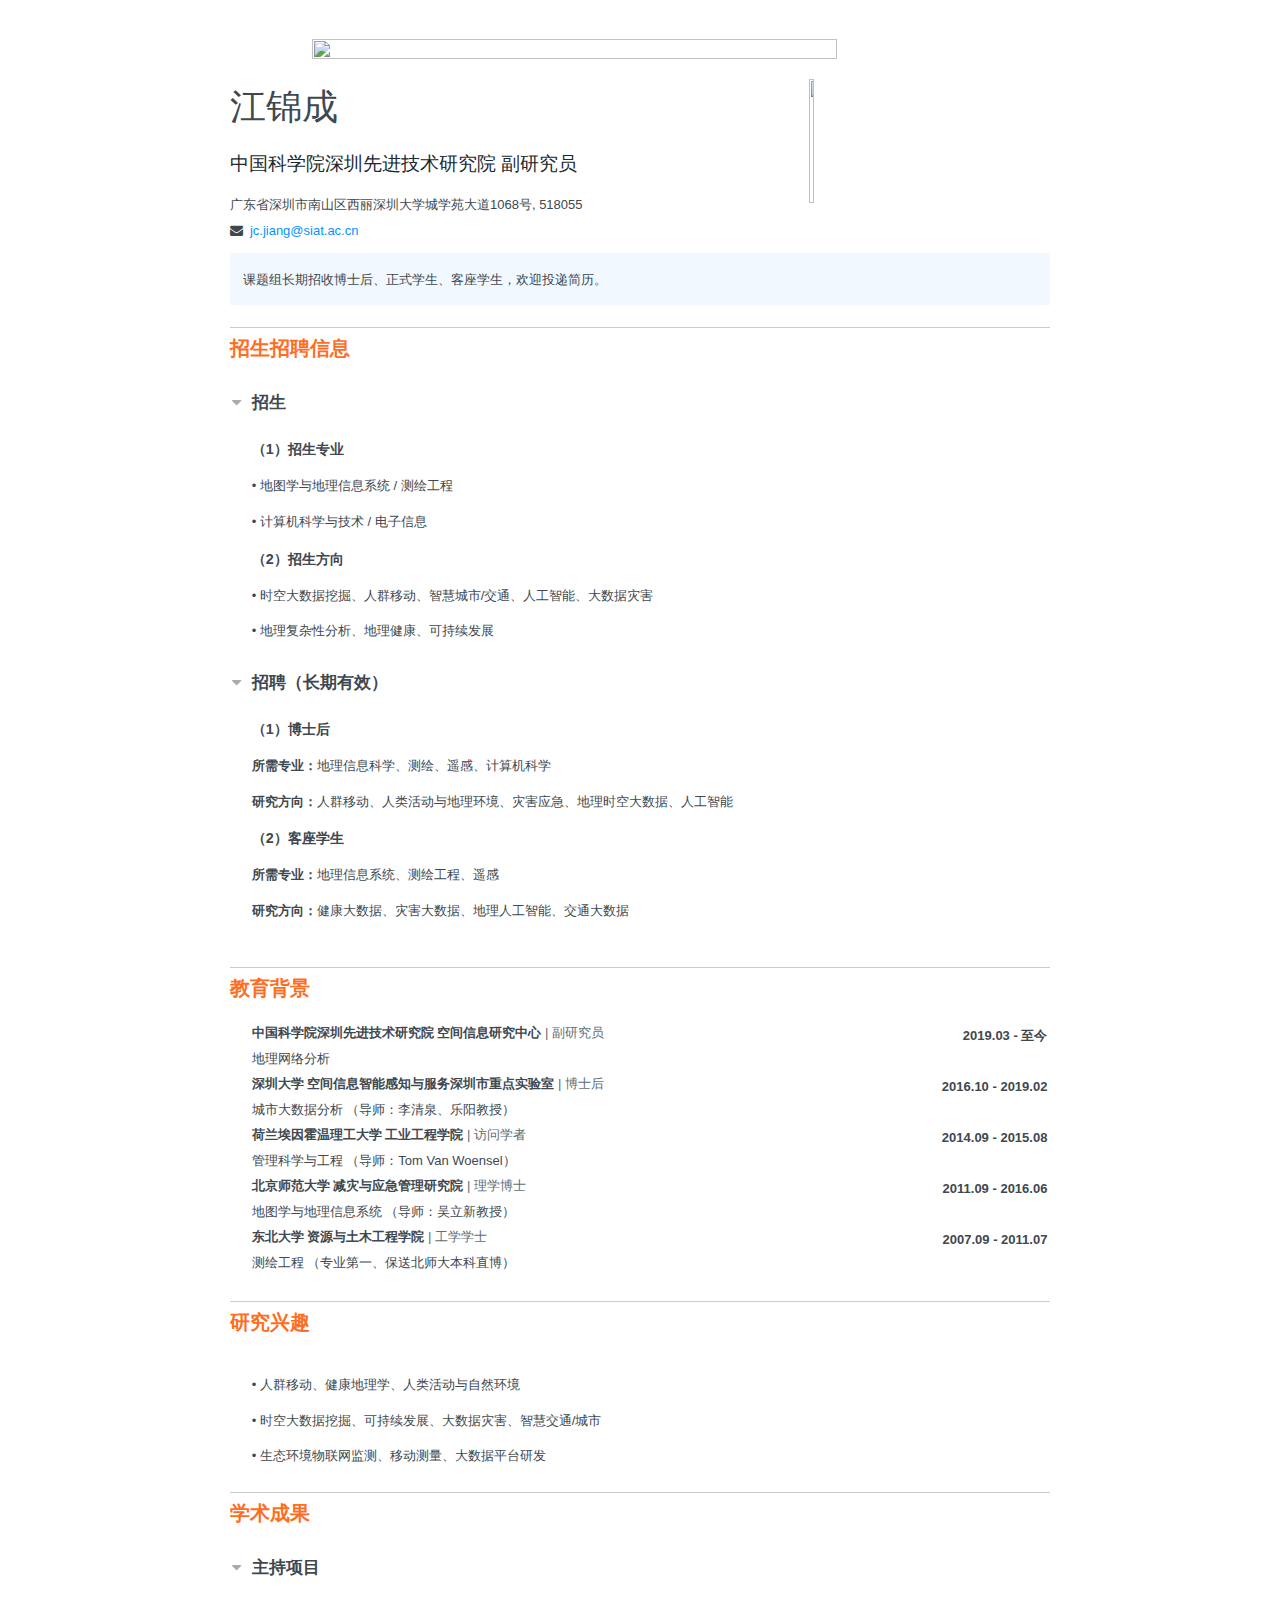
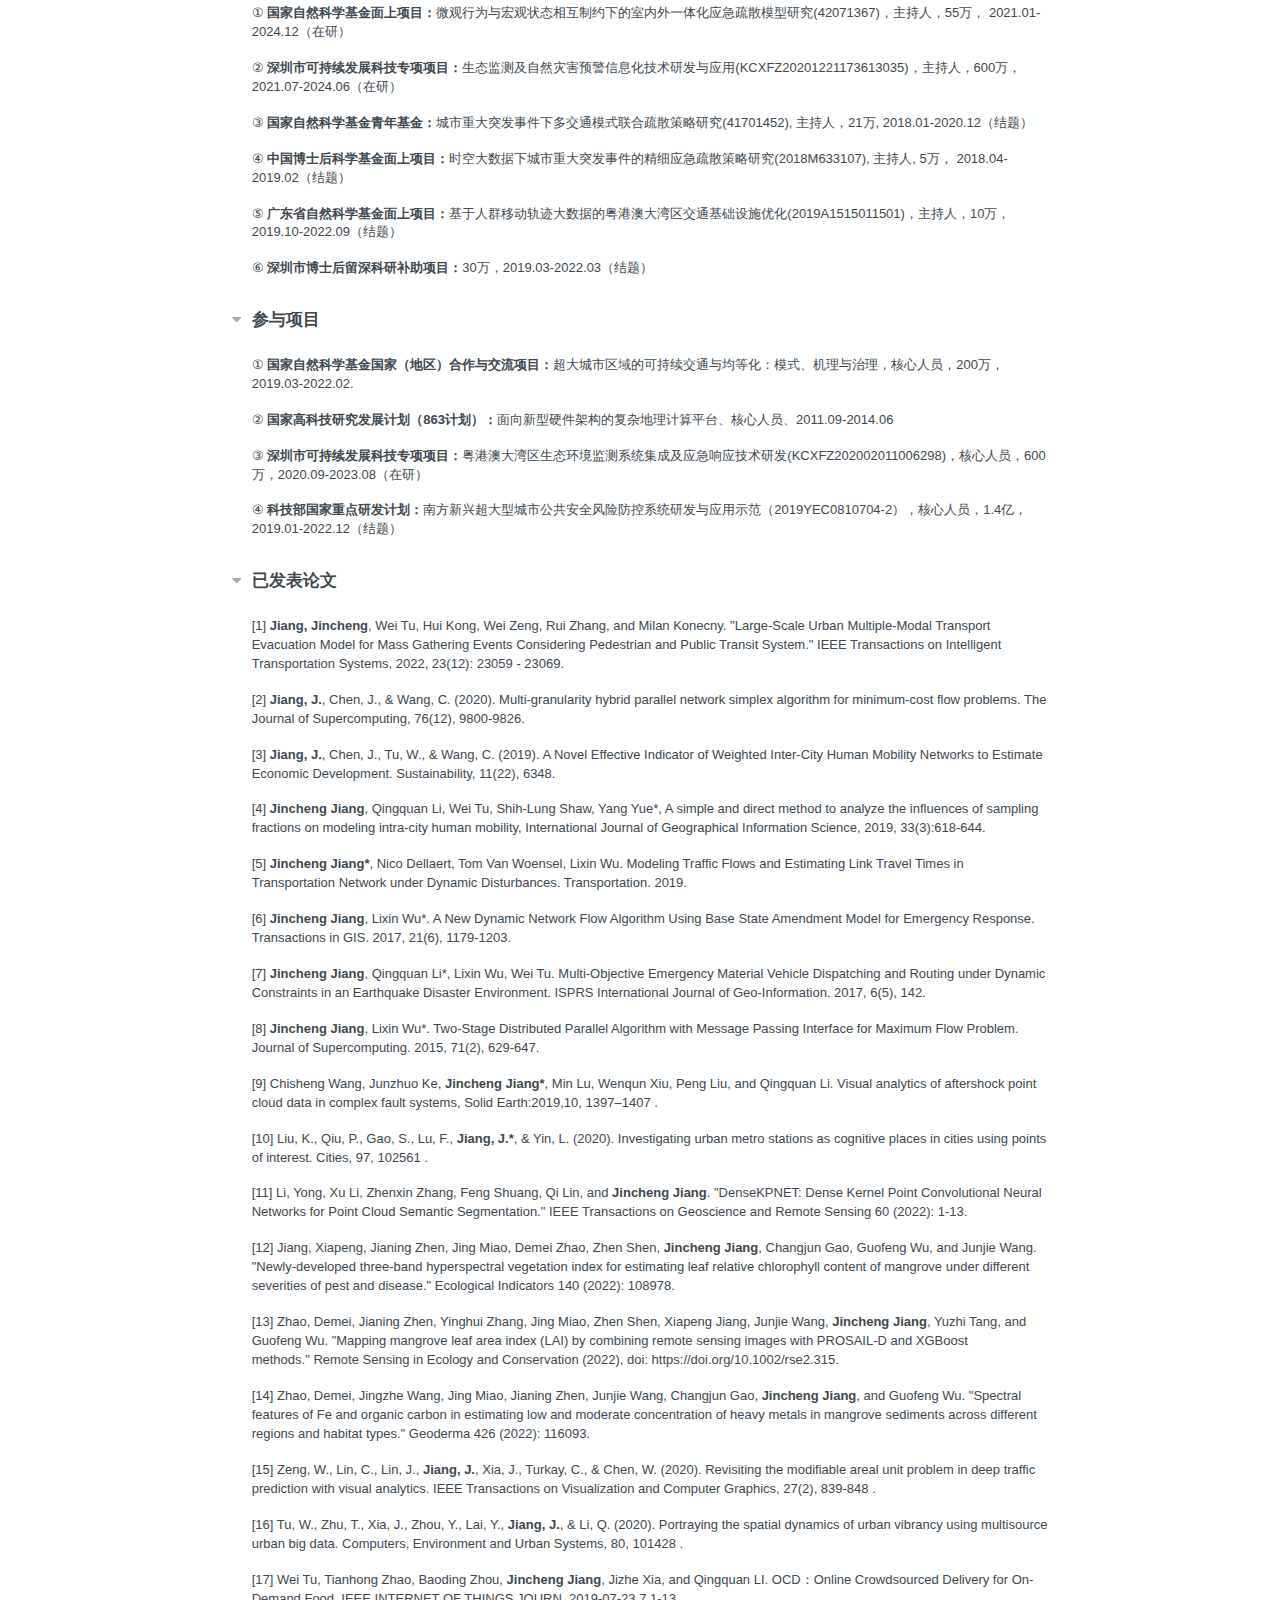
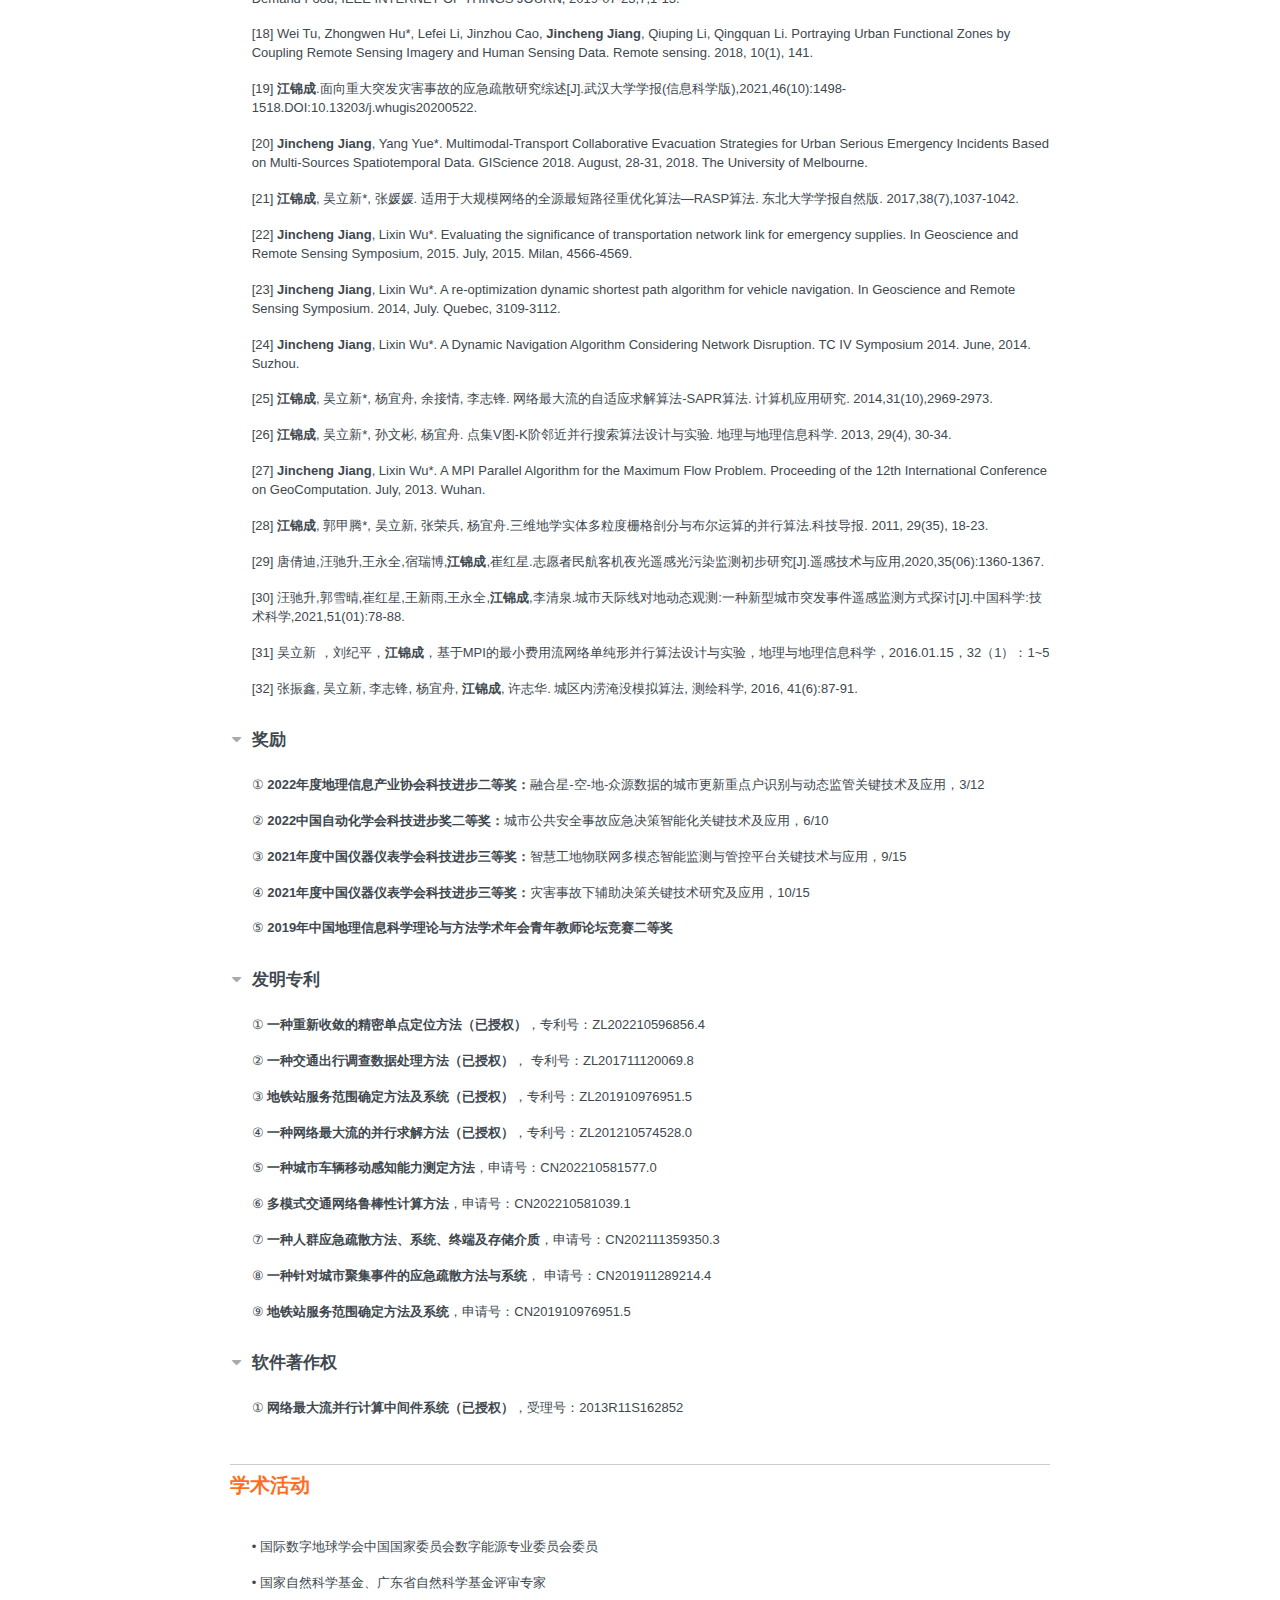
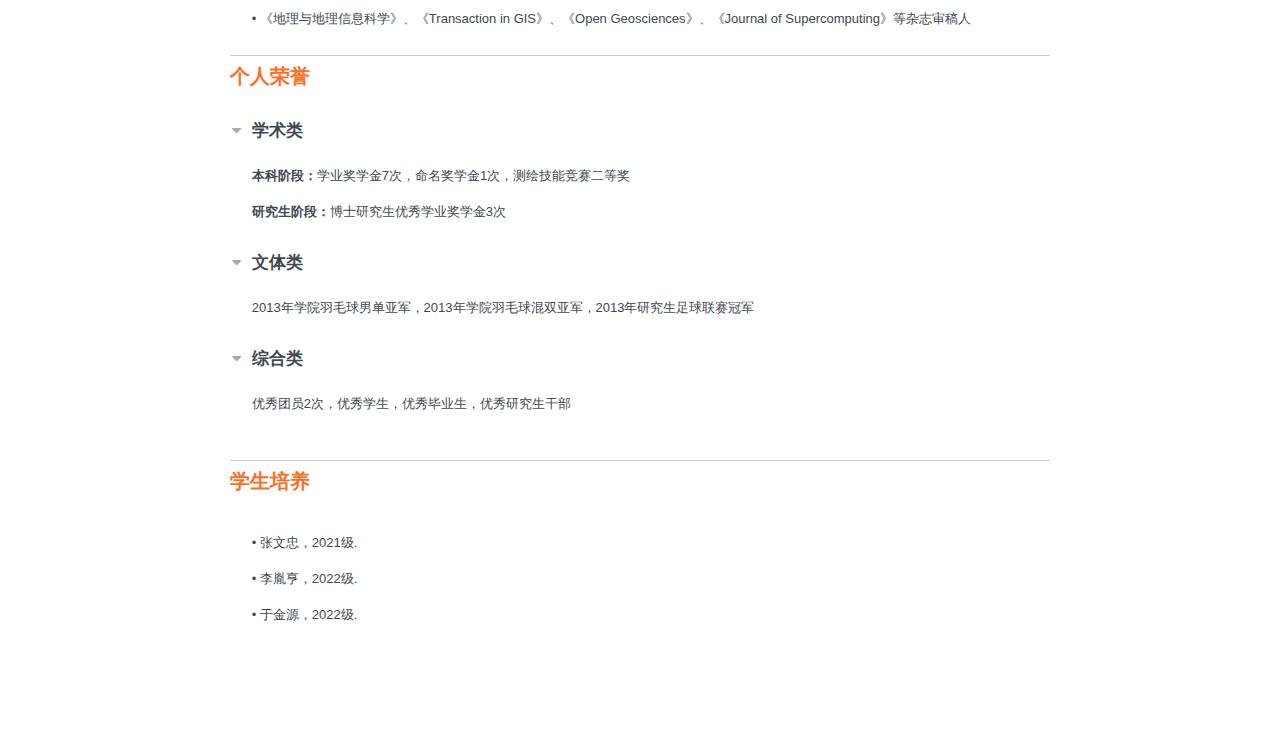
==== commit 82f0e5af: "Site updated: 2023-06-19 15:03:42" ====
--- a/archives/index.html
+++ b/archives/index.html
@@ -156,7 +156,7 @@
                 <header>
                     <div class="header">
                         <div class="course">
-                            中国科学院深圳先进技术研究院  空间信息工程中心
+                            中国科学院深圳先进技术研究院  空间信息研究中心
                         </div>
                         <div class="institution">
                             副研究员
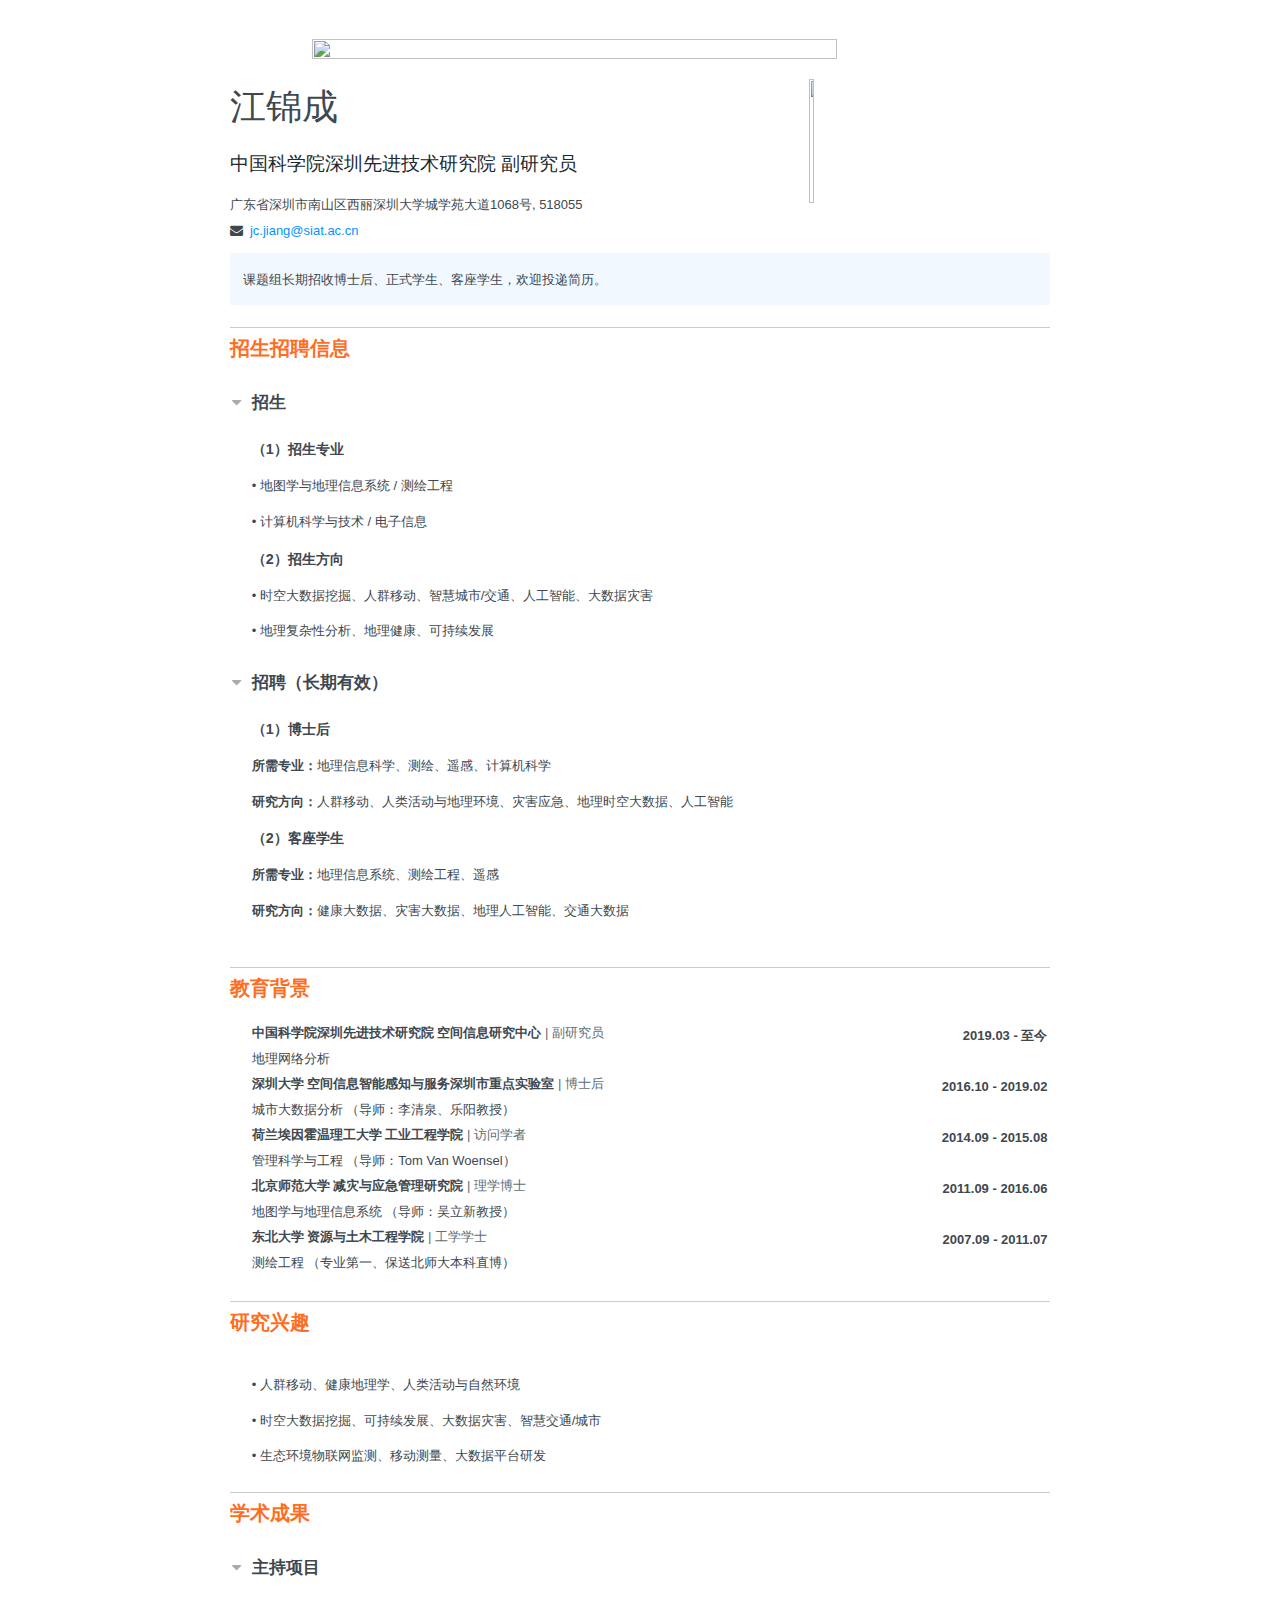
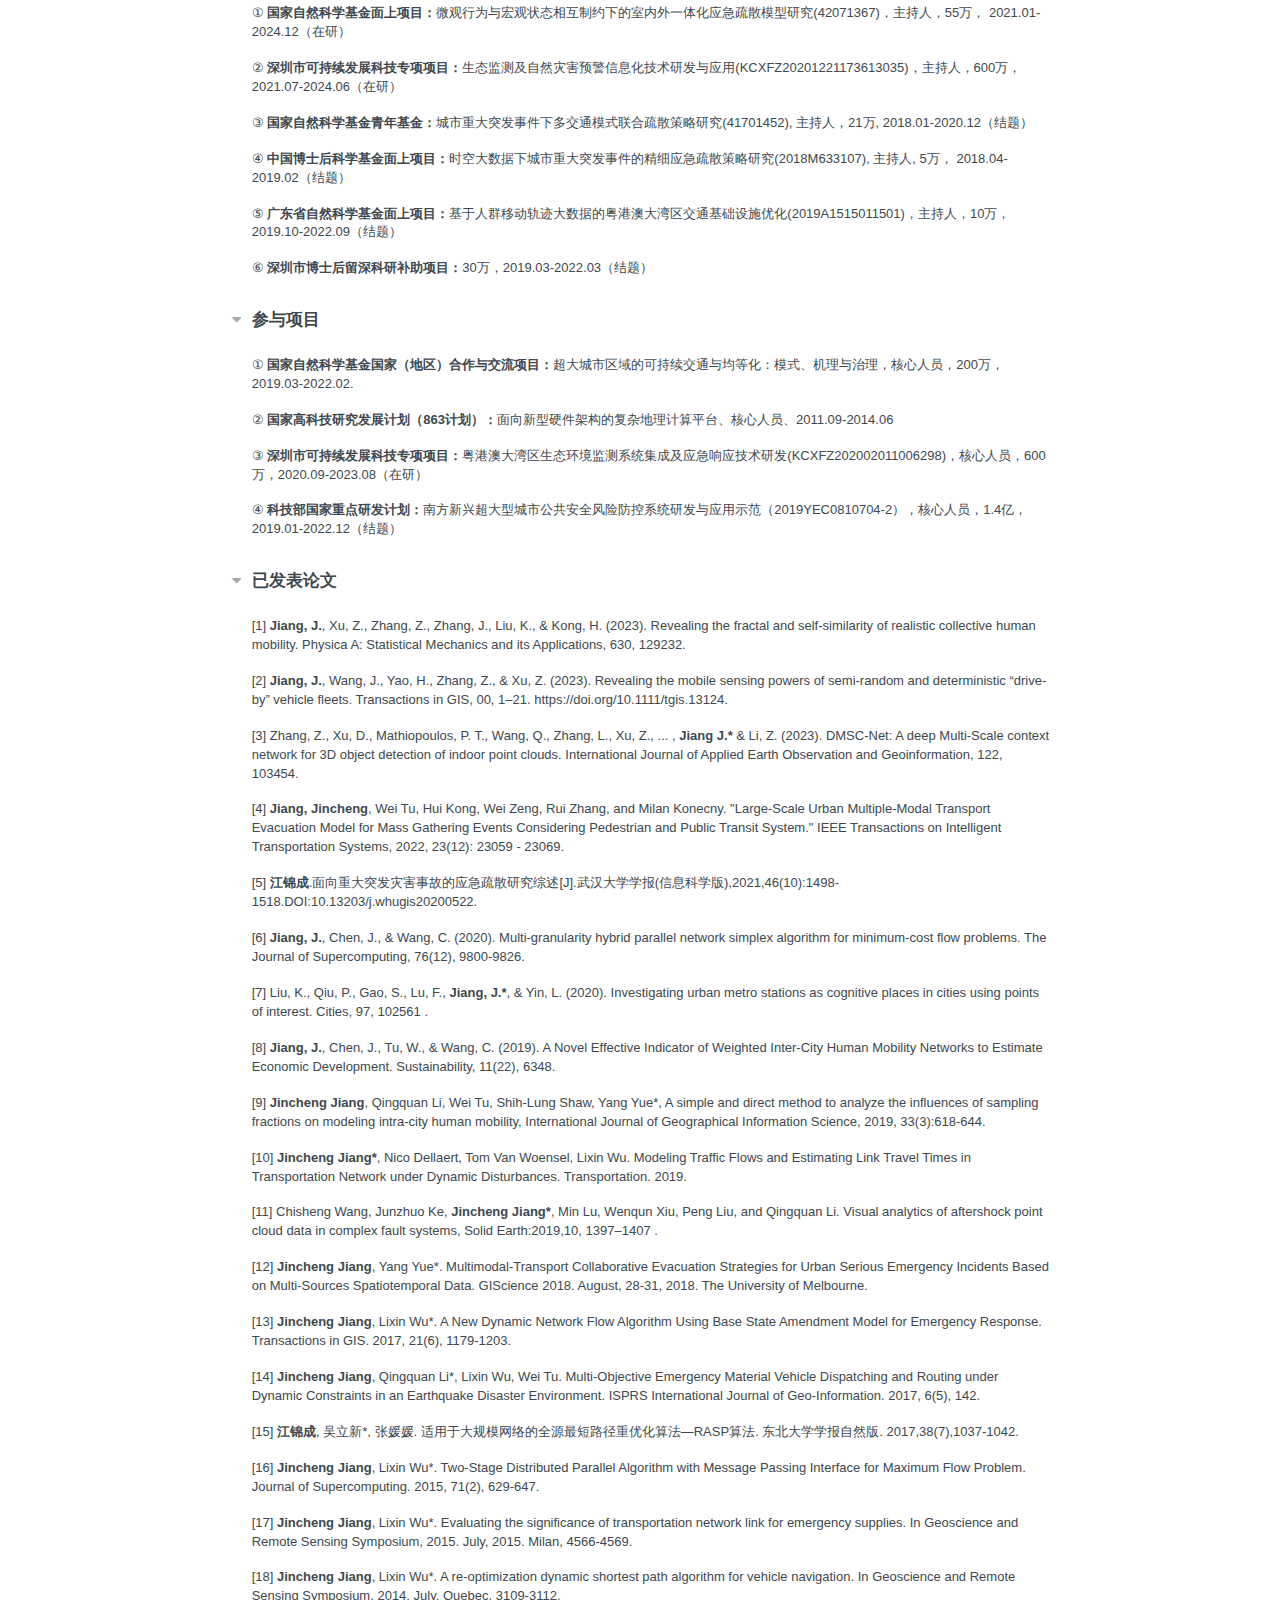
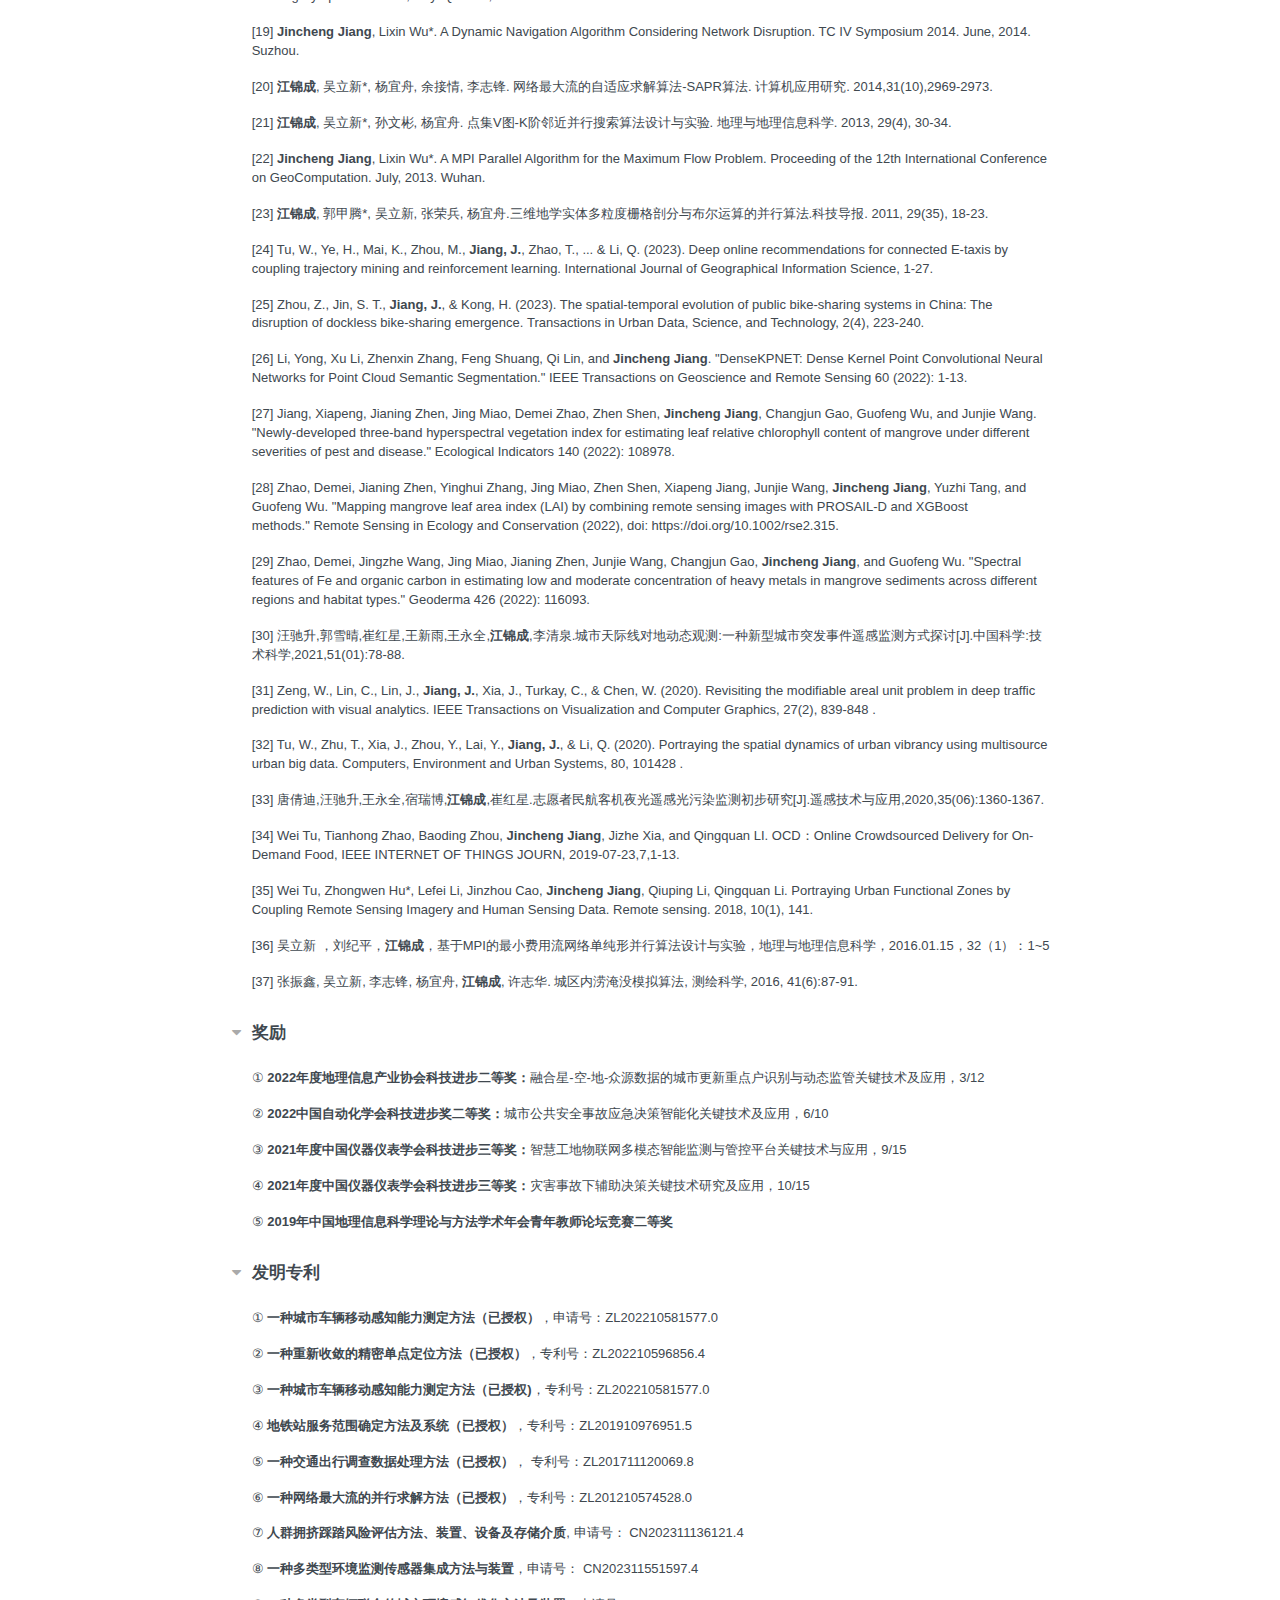
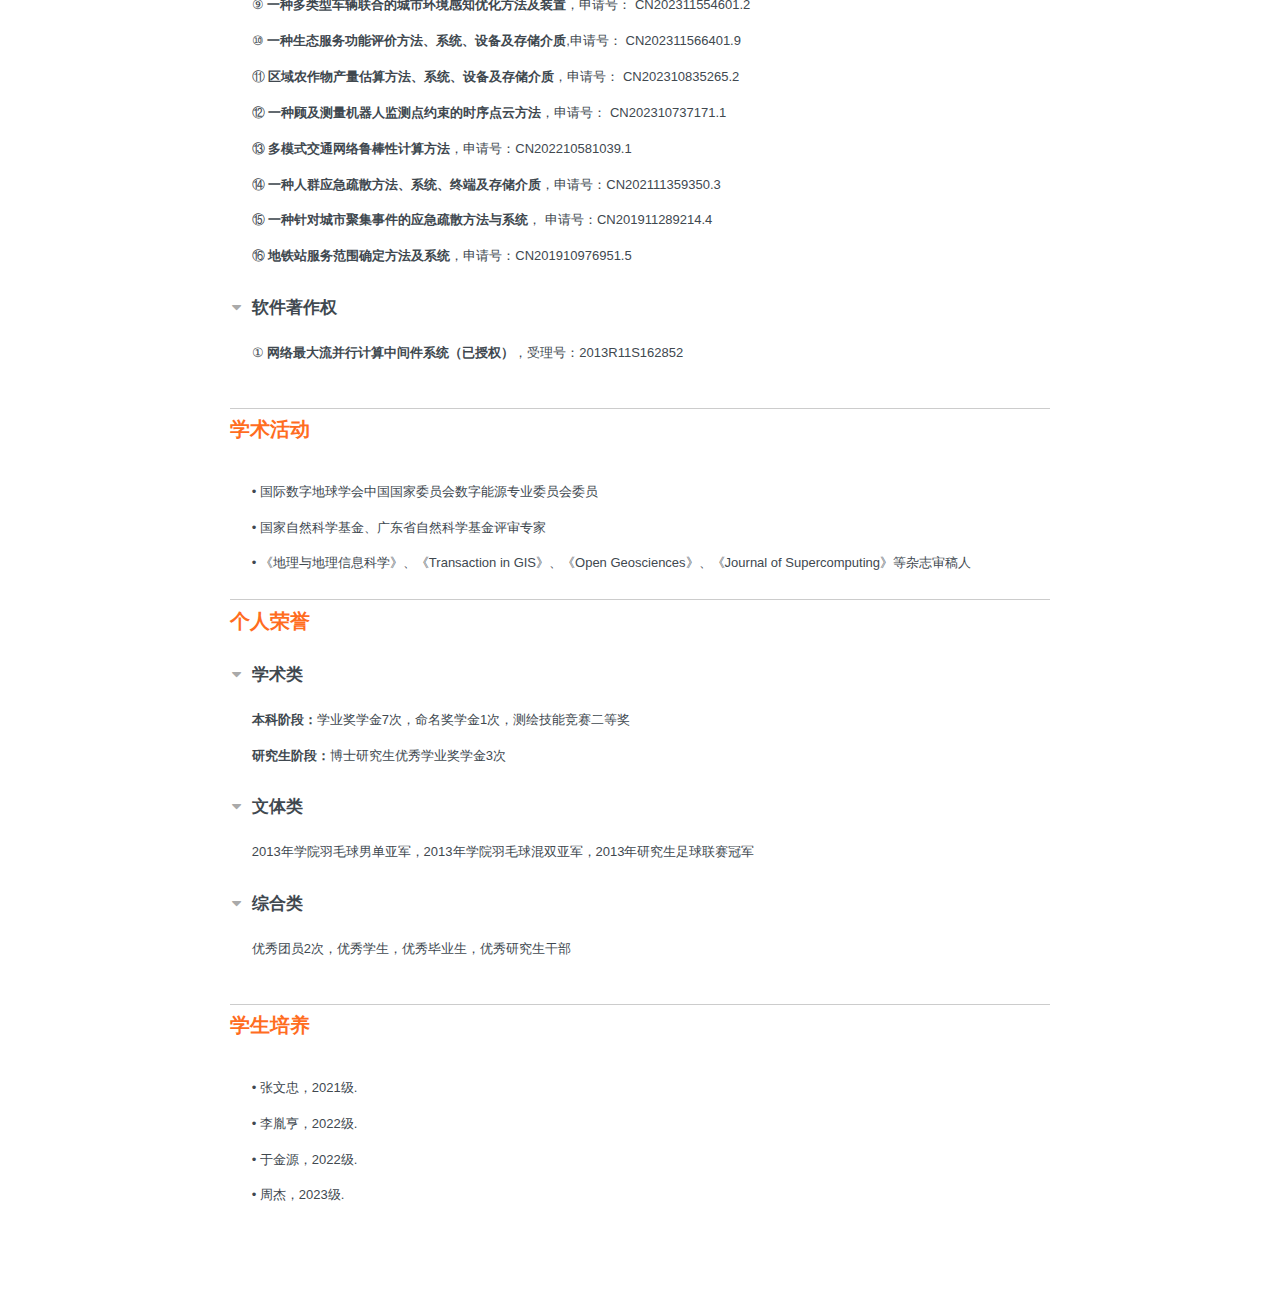
==== commit a76d0000: "Site updated: 2023-12-24 18:06:56" ====
--- a/archives/index.html
+++ b/archives/index.html
@@ -413,119 +413,119 @@
                     <div class="summary">
                          
                             <p></p>
-                            <span style="word-wrap:break-word; text-align: justify;">[1] <b>Jiang, Jincheng</b>, Wei Tu, Hui Kong, Wei Zeng, Rui Zhang, and Milan Konecny. "Large-Scale Urban Multiple-Modal Transport Evacuation Model for Mass Gathering Events Considering Pedestrian and Public Transit System." IEEE Transactions on Intelligent Transportation Systems, 2022, 23(12): 23059 - 23069.</span>
-                            <p></p>
-                        
-                            <p></p>
-                            <span style="word-wrap:break-word; text-align: justify;">[2] <b>Jiang, J.</b>, Chen, J., & Wang, C. (2020). Multi-granularity hybrid parallel network simplex algorithm for minimum-cost flow problems. The Journal of Supercomputing, 76(12), 9800-9826.</span>
-                            <p></p>
-                        
-                            <p></p>
-                            <span style="word-wrap:break-word; text-align: justify;">[3] <b>Jiang, J.</b>, Chen, J., Tu, W., & Wang, C. (2019). A Novel Effective Indicator of Weighted Inter-City Human Mobility Networks to Estimate Economic Development. Sustainability, 11(22), 6348.</span>
-                            <p></p>
-                        
-                            <p></p>
-                            <span style="word-wrap:break-word; text-align: justify;">[4] <b>Jincheng Jiang</b>, Qingquan Li, Wei Tu, Shih-Lung Shaw, Yang Yue*, A simple and direct method to analyze the influences of sampling fractions on modeling intra-city human mobility, International Journal of Geographical Information Science, 2019, 33(3):618-644.</span>
-                            <p></p>
-                        
-                            <p></p>
-                            <span style="word-wrap:break-word; text-align: justify;">[5] <b>Jincheng Jiang*</b>, Nico Dellaert, Tom Van Woensel, Lixin Wu. Modeling Traffic Flows and Estimating Link Travel Times in Transportation Network under Dynamic Disturbances. Transportation. 2019. </span>
-                            <p></p>
-                        
-                            <p></p>
-                            <span style="word-wrap:break-word; text-align: justify;">[6] <b>Jincheng Jiang</b>, Lixin Wu*. A New Dynamic Network Flow Algorithm Using Base State Amendment Model for Emergency Response. Transactions in GIS. 2017, 21(6), 1179-1203.</span>
-                            <p></p>
-                        
-                            <p></p>
-                            <span style="word-wrap:break-word; text-align: justify;">[7] <b>Jincheng Jiang</b>, Qingquan Li*, Lixin Wu, Wei Tu. Multi-Objective Emergency Material Vehicle Dispatching and Routing under Dynamic Constraints in an Earthquake Disaster Environment. ISPRS International Journal of Geo-Information. 2017, 6(5), 142.</span>
-                            <p></p>
-                        
-                            <p></p>
-                            <span style="word-wrap:break-word; text-align: justify;">[8] <b>Jincheng Jiang</b>, Lixin Wu*. Two-Stage Distributed Parallel Algorithm with Message Passing Interface for Maximum Flow Problem. Journal of Supercomputing. 2015, 71(2), 629-647.</span>
-                            <p></p>
-                        
-                            <p></p>
-                            <span style="word-wrap:break-word; text-align: justify;">[9] Chisheng Wang, Junzhuo Ke, <b>Jincheng Jiang*</b>, Min Lu, Wenqun Xiu, Peng Liu, and Qingquan Li. Visual analytics of aftershock point cloud data in complex fault systems, Solid Earth:2019,10, 1397–1407 .</span>
-                            <p></p>
-                        
-                            <p></p>
-                            <span style="word-wrap:break-word; text-align: justify;">[10] Liu, K., Qiu, P., Gao, S., Lu, F., <b>Jiang, J.*</b>, & Yin, L. (2020). Investigating urban metro stations as cognitive places in cities using points of interest. Cities, 97, 102561 .</span>
-                            <p></p>
-                        
-                            <p></p>
-                            <span style="word-wrap:break-word; text-align: justify;">[11] Li, Yong, Xu Li, Zhenxin Zhang, Feng Shuang, Qi Lin, and <b>Jincheng Jiang</b>. "DenseKPNET: Dense Kernel Point Convolutional Neural Networks for Point Cloud Semantic Segmentation." IEEE Transactions on Geoscience and Remote Sensing 60 (2022): 1-13.</span>
-                            <p></p>
-                        
-                            <p></p>
-                            <span style="word-wrap:break-word; text-align: justify;">[12] Jiang, Xiapeng, Jianing Zhen, Jing Miao, Demei Zhao, Zhen Shen, <b>Jincheng Jiang</b>, Changjun Gao, Guofeng Wu, and Junjie Wang. "Newly-developed three-band hyperspectral vegetation index for estimating leaf relative chlorophyll content of mangrove under different severities of pest and disease." Ecological Indicators 140 (2022): 108978.</span>
-                            <p></p>
-                        
-                            <p></p>
-                            <span style="word-wrap:break-word; text-align: justify;">[13] Zhao, Demei, Jianing Zhen, Yinghui Zhang, Jing Miao, Zhen Shen, Xiapeng Jiang, Junjie Wang, <b>Jincheng Jiang</b>, Yuzhi Tang, and Guofeng Wu. "Mapping mangrove leaf area index (LAI) by combining remote sensing images with PROSAIL‐D and XGBoost methods." Remote Sensing in Ecology and Conservation (2022), doi: https://doi.org/10.1002/rse2.315.</span>
-                            <p></p>
-                        
-                            <p></p>
-                            <span style="word-wrap:break-word; text-align: justify;">[14] Zhao, Demei, Jingzhe Wang, Jing Miao, Jianing Zhen, Junjie Wang, Changjun Gao, <b>Jincheng Jiang</b>, and Guofeng Wu. "Spectral features of Fe and organic carbon in estimating low and moderate concentration of heavy metals in mangrove sediments across different regions and habitat types." Geoderma 426 (2022): 116093.</span>
-                            <p></p>
-                        
-                            <p></p>
-                            <span style="word-wrap:break-word; text-align: justify;">[15] Zeng, W., Lin, C., Lin, J., <b>Jiang, J.</b>, Xia, J., Turkay, C., & Chen, W. (2020). Revisiting the modifiable areal unit problem in deep traffic prediction with visual analytics. IEEE Transactions on Visualization and Computer Graphics, 27(2), 839-848 .</span>
-                            <p></p>
-                        
-                            <p></p>
-                            <span style="word-wrap:break-word; text-align: justify;">[16] Tu, W., Zhu, T., Xia, J., Zhou, Y., Lai, Y., <b>Jiang, J.</b>, & Li, Q. (2020). Portraying the spatial dynamics of urban vibrancy using multisource urban big data. Computers, Environment and Urban Systems, 80, 101428 .</span>
-                            <p></p>
-                        
-                            <p></p>
-                            <span style="word-wrap:break-word; text-align: justify;">[17] Wei Tu, Tianhong Zhao, Baoding Zhou, <b>Jincheng Jiang</b>, Jizhe Xia, and Qingquan LI. OCD：Online Crowdsourced Delivery for On-Demand Food, IEEE INTERNET OF THINGS JOURN, 2019-07-23,7,1-13.</span>
-                            <p></p>
-                        
-                            <p></p>
-                            <span style="word-wrap:break-word; text-align: justify;">[18] Wei Tu, Zhongwen Hu*, Lefei Li, Jinzhou Cao, <b>Jincheng Jiang</b>, Qiuping Li, Qingquan Li. Portraying Urban Functional Zones by Coupling Remote Sensing Imagery and Human Sensing Data. Remote sensing. 2018, 10(1), 141.</span>
-                            <p></p>
-                        
-                            <p></p>
-                            <span style="word-wrap:break-word; text-align: justify;">[19] <b>江锦成</b>.面向重大突发灾害事故的应急疏散研究综述[J].武汉大学学报(信息科学版),2021,46(10):1498-1518.DOI:10.13203/j.whugis20200522.</span>
-                            <p></p>
-                        
-                            <p></p>
-                            <span style="word-wrap:break-word; text-align: justify;">[20] <b>Jincheng Jiang</b>, Yang Yue*. Multimodal-Transport Collaborative Evacuation Strategies for Urban Serious Emergency Incidents Based on Multi-Sources Spatiotemporal Data. GIScience 2018. August, 28-31, 2018. The University of Melbourne.</span>
-                            <p></p>
-                        
-                            <p></p>
-                            <span style="word-wrap:break-word; text-align: justify;">[21] <b>江锦成</b>, 吴立新*, 张媛媛. 适用于大规模网络的全源最短路径重优化算法—RASP算法. 东北大学学报自然版. 2017,38(7),1037-1042.</span>
-                            <p></p>
-                        
-                            <p></p>
-                            <span style="word-wrap:break-word; text-align: justify;">[22] <b>Jincheng Jiang</b>, Lixin Wu*. Evaluating the significance of transportation network link for emergency supplies. In Geoscience and Remote Sensing Symposium, 2015. July, 2015. Milan, 4566-4569.</span>
-                            <p></p>
-                        
-                            <p></p>
-                            <span style="word-wrap:break-word; text-align: justify;">[23] <b>Jincheng Jiang</b>, Lixin Wu*. A re-optimization dynamic shortest path algorithm for vehicle navigation. In Geoscience and Remote Sensing Symposium. 2014, July. Quebec, 3109-3112.</span>
-                            <p></p>
-                        
-                            <p></p>
-                            <span style="word-wrap:break-word; text-align: justify;">[24] <b>Jincheng Jiang</b>, Lixin Wu*. A Dynamic Navigation Algorithm Considering Network Disruption. TC IV Symposium 2014. June, 2014. Suzhou.</span>
-                            <p></p>
-                        
-                            <p></p>
-                            <span style="word-wrap:break-word; text-align: justify;">[25] <b>江锦成</b>, 吴立新*, 杨宜舟, 余接情, 李志锋. 网络最大流的自适应求解算法-SAPR算法. 计算机应用研究. 2014,31(10),2969-2973.</span>
-                            <p></p>
-                        
-                            <p></p>
-                            <span style="word-wrap:break-word; text-align: justify;">[26] <b>江锦成</b>, 吴立新*, 孙文彬, 杨宜舟. 点集V图-K阶邻近并行搜索算法设计与实验. 地理与地理信息科学. 2013, 29(4), 30-34.</span>
-                            <p></p>
-                        
-                            <p></p>
-                            <span style="word-wrap:break-word; text-align: justify;">[27] <b>Jincheng Jiang</b>, Lixin Wu*. A MPI Parallel Algorithm for the Maximum Flow Problem. Proceeding of the 12th International Conference on GeoComputation. July, 2013. Wuhan.</span>
-                            <p></p>
-                        
-                            <p></p>
-                            <span style="word-wrap:break-word; text-align: justify;">[28] <b>江锦成</b>, 郭甲腾*, 吴立新, 张荣兵, 杨宜舟.三维地学实体多粒度栅格剖分与布尔运算的并行算法.科技导报. 2011, 29(35), 18-23.</span>
-                            <p></p>
-                        
-                            <p></p>
-                            <span style="word-wrap:break-word; text-align: justify;">[29] 唐倩迪,汪驰升,王永全,宿瑞博,<b>江锦成</b>,崔红星.志愿者民航客机夜光遥感光污染监测初步研究[J].遥感技术与应用,2020,35(06):1360-1367.</span>
+                            <span style="word-wrap:break-word; text-align: justify;">[1] <b>Jiang, J.</b>, Xu, Z., Zhang, Z., Zhang, J., Liu, K., & Kong, H. (2023). Revealing the fractal and self-similarity of realistic collective human mobility. Physica A: Statistical Mechanics and its Applications, 630, 129232.</span>
+                            <p></p>
+                        
+                            <p></p>
+                            <span style="word-wrap:break-word; text-align: justify;">[2] <b>Jiang, J.</b>, Wang, J., Yao, H., Zhang, Z., & Xu, Z. (2023). Revealing the mobile sensing powers of semi-random and deterministic “drive-by” vehicle fleets. Transactions in GIS, 00, 1–21. https://doi.org/10.1111/tgis.13124.</span>
+                            <p></p>
+                        
+                            <p></p>
+                            <span style="word-wrap:break-word; text-align: justify;">[3] Zhang, Z., Xu, D., Mathiopoulos, P. T., Wang, Q., Zhang, L., Xu, Z., ... , <b>Jiang J.*</b> & Li, Z. (2023). DMSC-Net: A deep Multi-Scale context network for 3D object detection of indoor point clouds. International Journal of Applied Earth Observation and Geoinformation, 122, 103454.</span>
+                            <p></p>
+                        
+                            <p></p>
+                            <span style="word-wrap:break-word; text-align: justify;">[4] <b>Jiang, Jincheng</b>, Wei Tu, Hui Kong, Wei Zeng, Rui Zhang, and Milan Konecny. "Large-Scale Urban Multiple-Modal Transport Evacuation Model for Mass Gathering Events Considering Pedestrian and Public Transit System." IEEE Transactions on Intelligent Transportation Systems, 2022, 23(12): 23059 - 23069.</span>
+                            <p></p>
+                        
+                            <p></p>
+                            <span style="word-wrap:break-word; text-align: justify;">[5] <b>江锦成</b>.面向重大突发灾害事故的应急疏散研究综述[J].武汉大学学报(信息科学版),2021,46(10):1498-1518.DOI:10.13203/j.whugis20200522.</span>
+                            <p></p>
+                        
+                            <p></p>
+                            <span style="word-wrap:break-word; text-align: justify;">[6] <b>Jiang, J.</b>, Chen, J., & Wang, C. (2020). Multi-granularity hybrid parallel network simplex algorithm for minimum-cost flow problems. The Journal of Supercomputing, 76(12), 9800-9826.</span>
+                            <p></p>
+                        
+                            <p></p>
+                            <span style="word-wrap:break-word; text-align: justify;">[7] Liu, K., Qiu, P., Gao, S., Lu, F., <b>Jiang, J.*</b>, & Yin, L. (2020). Investigating urban metro stations as cognitive places in cities using points of interest. Cities, 97, 102561 .</span>
+                            <p></p>
+                        
+                            <p></p>
+                            <span style="word-wrap:break-word; text-align: justify;">[8] <b>Jiang, J.</b>, Chen, J., Tu, W., & Wang, C. (2019). A Novel Effective Indicator of Weighted Inter-City Human Mobility Networks to Estimate Economic Development. Sustainability, 11(22), 6348.</span>
+                            <p></p>
+                        
+                            <p></p>
+                            <span style="word-wrap:break-word; text-align: justify;">[9] <b>Jincheng Jiang</b>, Qingquan Li, Wei Tu, Shih-Lung Shaw, Yang Yue*, A simple and direct method to analyze the influences of sampling fractions on modeling intra-city human mobility, International Journal of Geographical Information Science, 2019, 33(3):618-644.</span>
+                            <p></p>
+                        
+                            <p></p>
+                            <span style="word-wrap:break-word; text-align: justify;">[10] <b>Jincheng Jiang*</b>, Nico Dellaert, Tom Van Woensel, Lixin Wu. Modeling Traffic Flows and Estimating Link Travel Times in Transportation Network under Dynamic Disturbances. Transportation. 2019. </span>
+                            <p></p>
+                        
+                            <p></p>
+                            <span style="word-wrap:break-word; text-align: justify;">[11] Chisheng Wang, Junzhuo Ke, <b>Jincheng Jiang*</b>, Min Lu, Wenqun Xiu, Peng Liu, and Qingquan Li. Visual analytics of aftershock point cloud data in complex fault systems, Solid Earth:2019,10, 1397–1407 .</span>
+                            <p></p>
+                        
+                            <p></p>
+                            <span style="word-wrap:break-word; text-align: justify;">[12] <b>Jincheng Jiang</b>, Yang Yue*. Multimodal-Transport Collaborative Evacuation Strategies for Urban Serious Emergency Incidents Based on Multi-Sources Spatiotemporal Data. GIScience 2018. August, 28-31, 2018. The University of Melbourne.</span>
+                            <p></p>
+                        
+                            <p></p>
+                            <span style="word-wrap:break-word; text-align: justify;">[13] <b>Jincheng Jiang</b>, Lixin Wu*. A New Dynamic Network Flow Algorithm Using Base State Amendment Model for Emergency Response. Transactions in GIS. 2017, 21(6), 1179-1203.</span>
+                            <p></p>
+                        
+                            <p></p>
+                            <span style="word-wrap:break-word; text-align: justify;">[14] <b>Jincheng Jiang</b>, Qingquan Li*, Lixin Wu, Wei Tu. Multi-Objective Emergency Material Vehicle Dispatching and Routing under Dynamic Constraints in an Earthquake Disaster Environment. ISPRS International Journal of Geo-Information. 2017, 6(5), 142.</span>
+                            <p></p>
+                        
+                            <p></p>
+                            <span style="word-wrap:break-word; text-align: justify;">[15] <b>江锦成</b>, 吴立新*, 张媛媛. 适用于大规模网络的全源最短路径重优化算法—RASP算法. 东北大学学报自然版. 2017,38(7),1037-1042.</span>
+                            <p></p>
+                        
+                            <p></p>
+                            <span style="word-wrap:break-word; text-align: justify;">[16] <b>Jincheng Jiang</b>, Lixin Wu*. Two-Stage Distributed Parallel Algorithm with Message Passing Interface for Maximum Flow Problem. Journal of Supercomputing. 2015, 71(2), 629-647.</span>
+                            <p></p>
+                        
+                            <p></p>
+                            <span style="word-wrap:break-word; text-align: justify;">[17] <b>Jincheng Jiang</b>, Lixin Wu*. Evaluating the significance of transportation network link for emergency supplies. In Geoscience and Remote Sensing Symposium, 2015. July, 2015. Milan, 4566-4569.</span>
+                            <p></p>
+                        
+                            <p></p>
+                            <span style="word-wrap:break-word; text-align: justify;">[18] <b>Jincheng Jiang</b>, Lixin Wu*. A re-optimization dynamic shortest path algorithm for vehicle navigation. In Geoscience and Remote Sensing Symposium. 2014, July. Quebec, 3109-3112.</span>
+                            <p></p>
+                        
+                            <p></p>
+                            <span style="word-wrap:break-word; text-align: justify;">[19] <b>Jincheng Jiang</b>, Lixin Wu*. A Dynamic Navigation Algorithm Considering Network Disruption. TC IV Symposium 2014. June, 2014. Suzhou.</span>
+                            <p></p>
+                        
+                            <p></p>
+                            <span style="word-wrap:break-word; text-align: justify;">[20] <b>江锦成</b>, 吴立新*, 杨宜舟, 余接情, 李志锋. 网络最大流的自适应求解算法-SAPR算法. 计算机应用研究. 2014,31(10),2969-2973.</span>
+                            <p></p>
+                        
+                            <p></p>
+                            <span style="word-wrap:break-word; text-align: justify;">[21] <b>江锦成</b>, 吴立新*, 孙文彬, 杨宜舟. 点集V图-K阶邻近并行搜索算法设计与实验. 地理与地理信息科学. 2013, 29(4), 30-34.</span>
+                            <p></p>
+                        
+                            <p></p>
+                            <span style="word-wrap:break-word; text-align: justify;">[22] <b>Jincheng Jiang</b>, Lixin Wu*. A MPI Parallel Algorithm for the Maximum Flow Problem. Proceeding of the 12th International Conference on GeoComputation. July, 2013. Wuhan.</span>
+                            <p></p>
+                        
+                            <p></p>
+                            <span style="word-wrap:break-word; text-align: justify;">[23] <b>江锦成</b>, 郭甲腾*, 吴立新, 张荣兵, 杨宜舟.三维地学实体多粒度栅格剖分与布尔运算的并行算法.科技导报. 2011, 29(35), 18-23.</span>
+                            <p></p>
+                        
+                            <p></p>
+                            <span style="word-wrap:break-word; text-align: justify;">[24] Tu, W., Ye, H., Mai, K., Zhou, M., <b>Jiang, J.</b>, Zhao, T., ... & Li, Q. (2023). Deep online recommendations for connected E-taxis by coupling trajectory mining and reinforcement learning. International Journal of Geographical Information Science, 1-27.</span>
+                            <p></p>
+                        
+                            <p></p>
+                            <span style="word-wrap:break-word; text-align: justify;">[25] Zhou, Z., Jin, S. T., <b>Jiang, J.</b>, & Kong, H. (2023). The spatial-temporal evolution of public bike-sharing systems in China: The disruption of dockless bike-sharing emergence. Transactions in Urban Data, Science, and Technology, 2(4), 223-240.</span>
+                            <p></p>
+                        
+                            <p></p>
+                            <span style="word-wrap:break-word; text-align: justify;">[26] Li, Yong, Xu Li, Zhenxin Zhang, Feng Shuang, Qi Lin, and <b>Jincheng Jiang</b>. "DenseKPNET: Dense Kernel Point Convolutional Neural Networks for Point Cloud Semantic Segmentation." IEEE Transactions on Geoscience and Remote Sensing 60 (2022): 1-13.</span>
+                            <p></p>
+                        
+                            <p></p>
+                            <span style="word-wrap:break-word; text-align: justify;">[27] Jiang, Xiapeng, Jianing Zhen, Jing Miao, Demei Zhao, Zhen Shen, <b>Jincheng Jiang</b>, Changjun Gao, Guofeng Wu, and Junjie Wang. "Newly-developed three-band hyperspectral vegetation index for estimating leaf relative chlorophyll content of mangrove under different severities of pest and disease." Ecological Indicators 140 (2022): 108978.</span>
+                            <p></p>
+                        
+                            <p></p>
+                            <span style="word-wrap:break-word; text-align: justify;">[28] Zhao, Demei, Jianing Zhen, Yinghui Zhang, Jing Miao, Zhen Shen, Xiapeng Jiang, Junjie Wang, <b>Jincheng Jiang</b>, Yuzhi Tang, and Guofeng Wu. "Mapping mangrove leaf area index (LAI) by combining remote sensing images with PROSAIL‐D and XGBoost methods." Remote Sensing in Ecology and Conservation (2022), doi: https://doi.org/10.1002/rse2.315.</span>
+                            <p></p>
+                        
+                            <p></p>
+                            <span style="word-wrap:break-word; text-align: justify;">[29] Zhao, Demei, Jingzhe Wang, Jing Miao, Jianing Zhen, Junjie Wang, Changjun Gao, <b>Jincheng Jiang</b>, and Guofeng Wu. "Spectral features of Fe and organic carbon in estimating low and moderate concentration of heavy metals in mangrove sediments across different regions and habitat types." Geoderma 426 (2022): 116093.</span>
                             <p></p>
                         
                             <p></p>
@@ -533,11 +533,31 @@
                             <p></p>
                         
                             <p></p>
-                            <span style="word-wrap:break-word; text-align: justify;">[31] 吴立新 ，刘纪平，<b>江锦成</b>，基于MPI的最小费用流网络单纯形并行算法设计与实验，地理与地理信息科学，2016.01.15，32（1）：1~5</span>
-                            <p></p>
-                        
-                            <p></p>
-                            <span style="word-wrap:break-word; text-align: justify;">[32] 张振鑫, 吴立新, 李志锋, 杨宜舟, <b>江锦成</b>, 许志华. 城区内涝淹没模拟算法, 测绘科学, 2016, 41(6):87-91.</span>
+                            <span style="word-wrap:break-word; text-align: justify;">[31] Zeng, W., Lin, C., Lin, J., <b>Jiang, J.</b>, Xia, J., Turkay, C., & Chen, W. (2020). Revisiting the modifiable areal unit problem in deep traffic prediction with visual analytics. IEEE Transactions on Visualization and Computer Graphics, 27(2), 839-848 .</span>
+                            <p></p>
+                        
+                            <p></p>
+                            <span style="word-wrap:break-word; text-align: justify;">[32] Tu, W., Zhu, T., Xia, J., Zhou, Y., Lai, Y., <b>Jiang, J.</b>, & Li, Q. (2020). Portraying the spatial dynamics of urban vibrancy using multisource urban big data. Computers, Environment and Urban Systems, 80, 101428 .</span>
+                            <p></p>
+                        
+                            <p></p>
+                            <span style="word-wrap:break-word; text-align: justify;">[33] 唐倩迪,汪驰升,王永全,宿瑞博,<b>江锦成</b>,崔红星.志愿者民航客机夜光遥感光污染监测初步研究[J].遥感技术与应用,2020,35(06):1360-1367.</span>
+                            <p></p>
+                        
+                            <p></p>
+                            <span style="word-wrap:break-word; text-align: justify;">[34] Wei Tu, Tianhong Zhao, Baoding Zhou, <b>Jincheng Jiang</b>, Jizhe Xia, and Qingquan LI. OCD：Online Crowdsourced Delivery for On-Demand Food, IEEE INTERNET OF THINGS JOURN, 2019-07-23,7,1-13.</span>
+                            <p></p>
+                        
+                            <p></p>
+                            <span style="word-wrap:break-word; text-align: justify;">[35] Wei Tu, Zhongwen Hu*, Lefei Li, Jinzhou Cao, <b>Jincheng Jiang</b>, Qiuping Li, Qingquan Li. Portraying Urban Functional Zones by Coupling Remote Sensing Imagery and Human Sensing Data. Remote sensing. 2018, 10(1), 141.</span>
+                            <p></p>
+                        
+                            <p></p>
+                            <span style="word-wrap:break-word; text-align: justify;">[36] 吴立新 ，刘纪平，<b>江锦成</b>，基于MPI的最小费用流网络单纯形并行算法设计与实验，地理与地理信息科学，2016.01.15，32（1）：1~5</span>
+                            <p></p>
+                        
+                            <p></p>
+                            <span style="word-wrap:break-word; text-align: justify;">[37] 张振鑫, 吴立新, 李志锋, 杨宜舟, <b>江锦成</b>, 许志华. 城区内涝淹没模拟算法, 测绘科学, 2016, 41(6):87-91.</span>
                             <p></p>
                         
                     </div>
@@ -607,39 +627,67 @@
                     <div class="summary">
                          
                             <p></p>
-                            <span style="word-wrap:break-word; text-align: justify;">① <b>一种重新收敛的精密单点定位方法（已授权）</b>，专利号：ZL202210596856.4</span>
-                            <p></p>
-                        
-                            <p></p>
-                            <span style="word-wrap:break-word; text-align: justify;">② <b>一种交通出行调查数据处理方法（已授权）</b>， 专利号：ZL201711120069.8</span>
-                            <p></p>
-                        
-                            <p></p>
-                            <span style="word-wrap:break-word; text-align: justify;">③ <b>地铁站服务范围确定方法及系统（已授权）</b>，专利号：ZL201910976951.5</span>
-                            <p></p>
-                        
-                            <p></p>
-                            <span style="word-wrap:break-word; text-align: justify;">④ <b>一种网络最大流的并行求解方法（已授权）</b>，专利号：ZL201210574528.0</span>
-                            <p></p>
-                        
-                            <p></p>
-                            <span style="word-wrap:break-word; text-align: justify;">⑤ <b>一种城市车辆移动感知能力测定方法</b>，申请号：CN202210581577.0</span>
-                            <p></p>
-                        
-                            <p></p>
-                            <span style="word-wrap:break-word; text-align: justify;">⑥ <b>多模式交通网络鲁棒性计算方法</b>，申请号：CN202210581039.1</span>
-                            <p></p>
-                        
-                            <p></p>
-                            <span style="word-wrap:break-word; text-align: justify;">⑦ <b>一种人群应急疏散方法、系统、终端及存储介质</b>，申请号：CN202111359350.3</span>
-                            <p></p>
-                        
-                            <p></p>
-                            <span style="word-wrap:break-word; text-align: justify;">⑧ <b>一种针对城市聚集事件的应急疏散方法与系统</b>， 申请号：CN201911289214.4</span>
-                            <p></p>
-                        
-                            <p></p>
-                            <span style="word-wrap:break-word; text-align: justify;">⑨ <b>地铁站服务范围确定方法及系统</b>，申请号：CN201910976951.5</span>
+                            <span style="word-wrap:break-word; text-align: justify;">① <b>一种城市车辆移动感知能力测定方法（已授权）</b>，申请号：ZL202210581577.0</span>
+                            <p></p>
+                        
+                            <p></p>
+                            <span style="word-wrap:break-word; text-align: justify;">② <b>一种重新收敛的精密单点定位方法（已授权）</b>，专利号：ZL202210596856.4</span>
+                            <p></p>
+                        
+                            <p></p>
+                            <span style="word-wrap:break-word; text-align: justify;">③ <b>一种城市车辆移动感知能力测定方法（已授权)</b>，专利号：ZL202210581577.0</span>
+                            <p></p>
+                        
+                            <p></p>
+                            <span style="word-wrap:break-word; text-align: justify;">④ <b>地铁站服务范围确定方法及系统（已授权）</b>，专利号：ZL201910976951.5</span>
+                            <p></p>
+                        
+                            <p></p>
+                            <span style="word-wrap:break-word; text-align: justify;">⑤ <b>一种交通出行调查数据处理方法（已授权）</b>， 专利号：ZL201711120069.8</span>
+                            <p></p>
+                        
+                            <p></p>
+                            <span style="word-wrap:break-word; text-align: justify;">⑥ <b>一种网络最大流的并行求解方法（已授权）</b>，专利号：ZL201210574528.0</span>
+                            <p></p>
+                        
+                            <p></p>
+                            <span style="word-wrap:break-word; text-align: justify;">⑦ <b>人群拥挤踩踏风险评估方法、装置、设备及存储介质</b>, 申请号： CN202311136121.4</span>
+                            <p></p>
+                        
+                            <p></p>
+                            <span style="word-wrap:break-word; text-align: justify;">⑧ <b>一种多类型环境监测传感器集成方法与装置</b>，申请号： CN202311551597.4</span>
+                            <p></p>
+                        
+                            <p></p>
+                            <span style="word-wrap:break-word; text-align: justify;">⑨ <b>一种多类型车辆联合的城市环境感知优化方法及装置</b>，申请号： CN202311554601.2</span>
+                            <p></p>
+                        
+                            <p></p>
+                            <span style="word-wrap:break-word; text-align: justify;">⑩ <b>一种生态服务功能评价方法、系统、设备及存储介质</b>,申请号： CN202311566401.9</span>
+                            <p></p>
+                        
+                            <p></p>
+                            <span style="word-wrap:break-word; text-align: justify;">⑪ <b>区域农作物产量估算方法、系统、设备及存储介质</b>，申请号： CN202310835265.2</span>
+                            <p></p>
+                        
+                            <p></p>
+                            <span style="word-wrap:break-word; text-align: justify;">⑫ <b>一种顾及测量机器人监测点约束的时序点云方法</b>，申请号： CN202310737171.1</span>
+                            <p></p>
+                        
+                            <p></p>
+                            <span style="word-wrap:break-word; text-align: justify;">⑬ <b>多模式交通网络鲁棒性计算方法</b>，申请号：CN202210581039.1</span>
+                            <p></p>
+                        
+                            <p></p>
+                            <span style="word-wrap:break-word; text-align: justify;">⑭ <b>一种人群应急疏散方法、系统、终端及存储介质</b>，申请号：CN202111359350.3</span>
+                            <p></p>
+                        
+                            <p></p>
+                            <span style="word-wrap:break-word; text-align: justify;">⑮ <b>一种针对城市聚集事件的应急疏散方法与系统</b>， 申请号：CN201911289214.4</span>
+                            <p></p>
+                        
+                            <p></p>
+                            <span style="word-wrap:break-word; text-align: justify;">⑯ <b>地铁站服务范围确定方法及系统</b>，申请号：CN201910976951.5</span>
                             <p></p>
                         
                     </div>
@@ -839,6 +887,16 @@
             </section>
         </section>
         
+        <section id="project">
+            <section class="project-item">
+                    <div class="summary">
+                        <p></p>
+                        <p>• 周杰，2023级.</p>
+                        <p></p>
+                    </div>
+            </section>
+        </section>
+        
     </section>
 
 
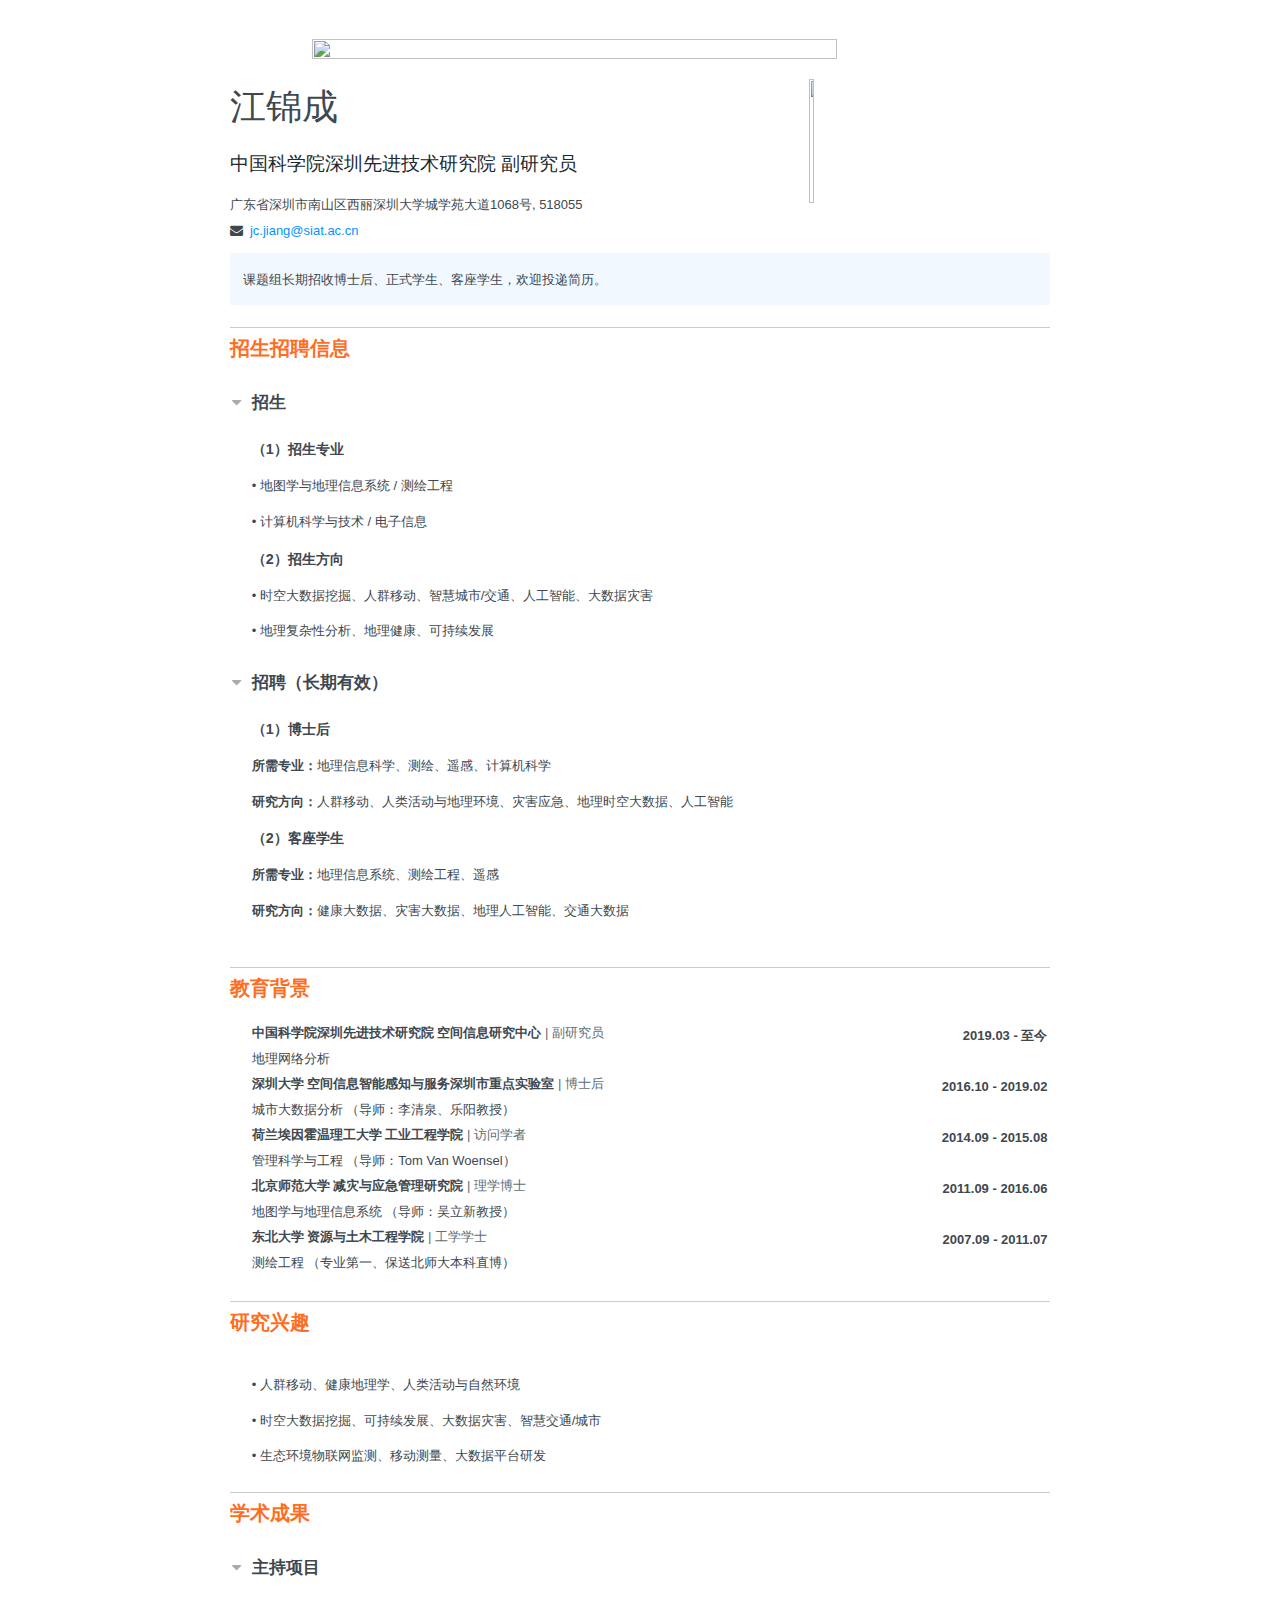
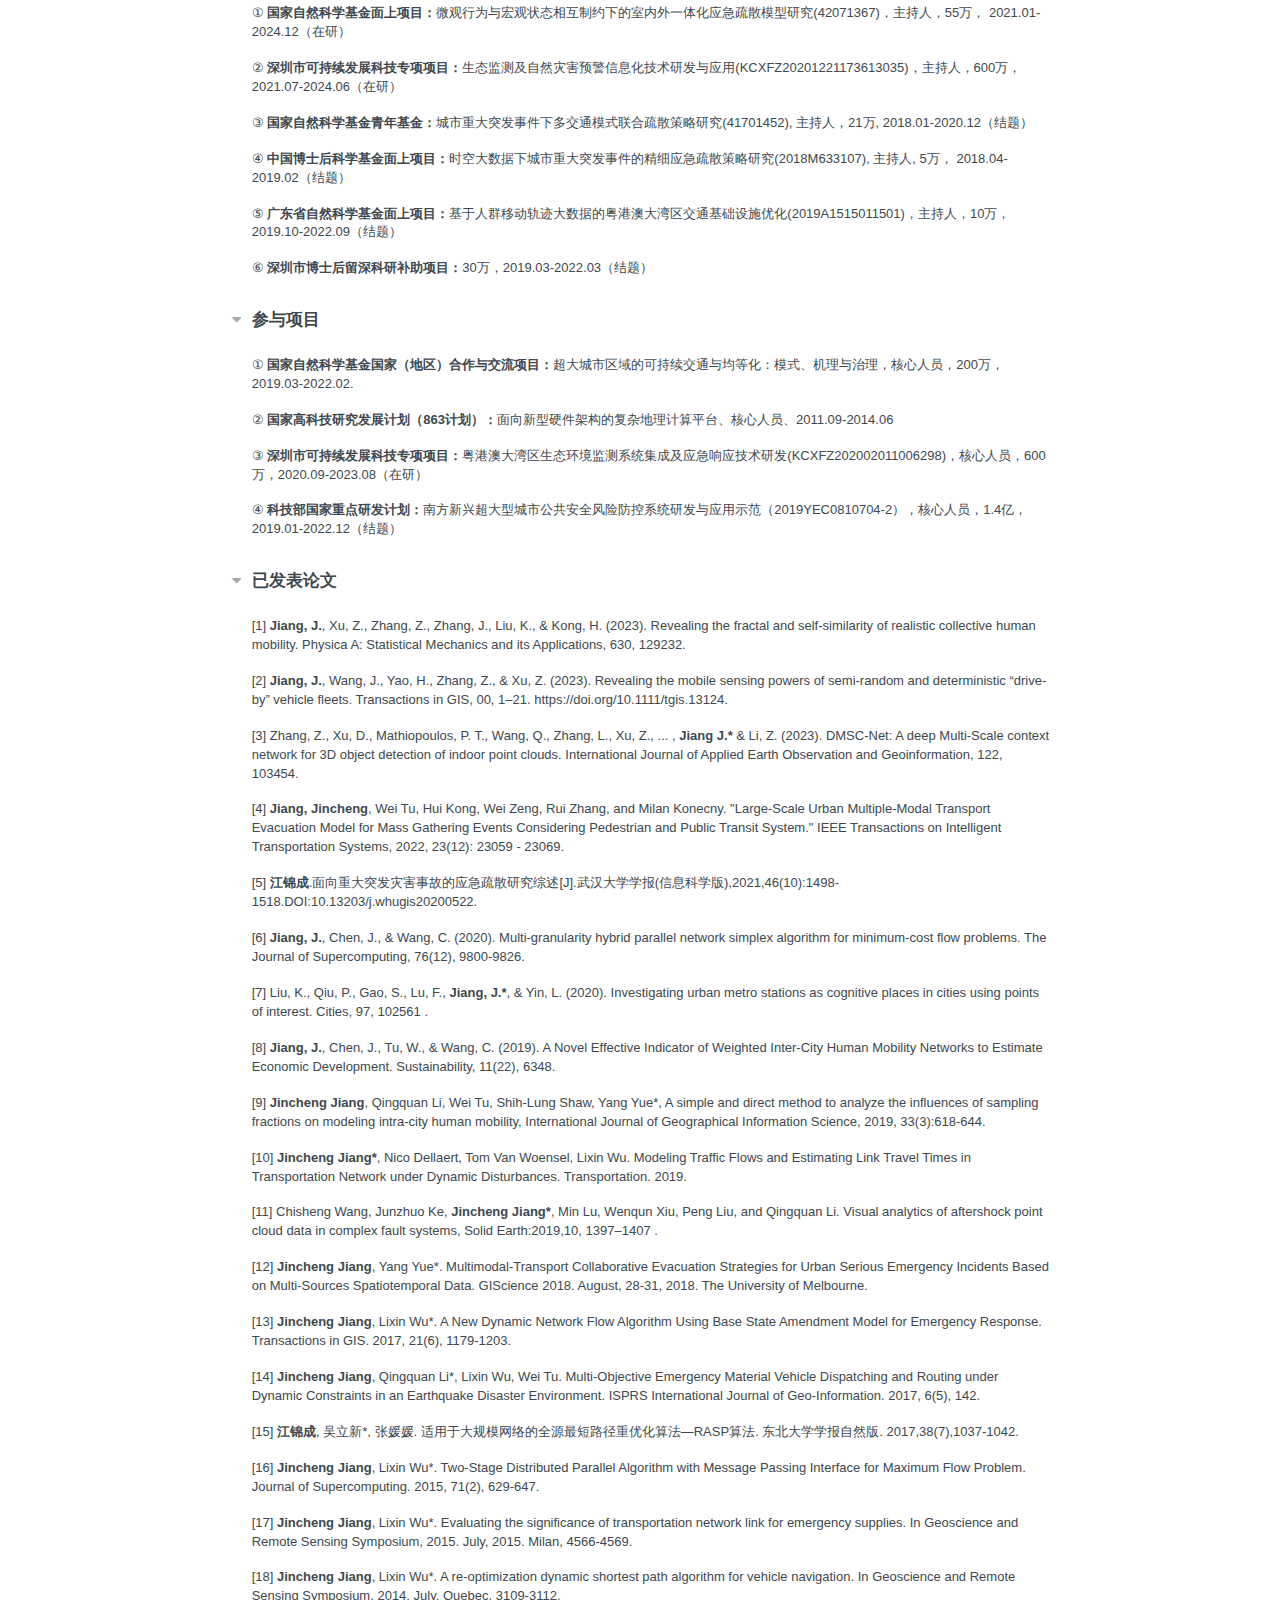
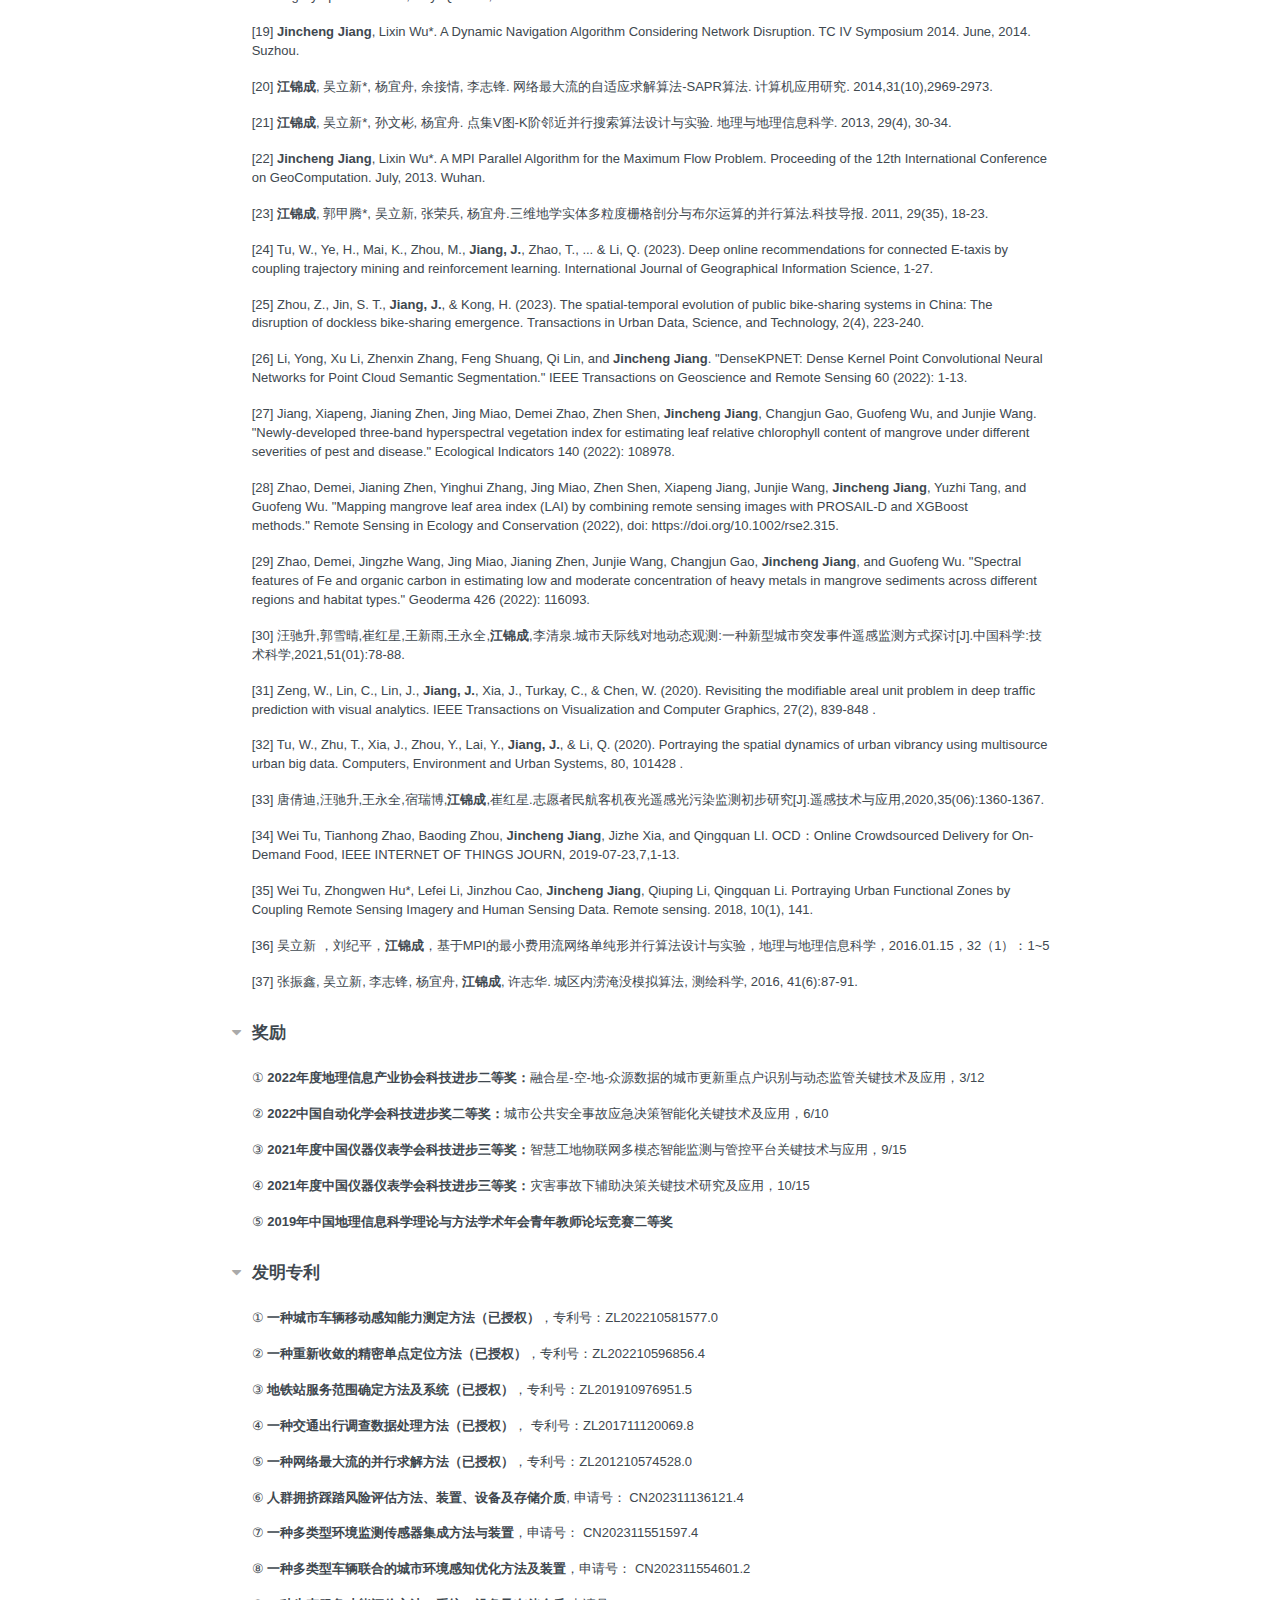
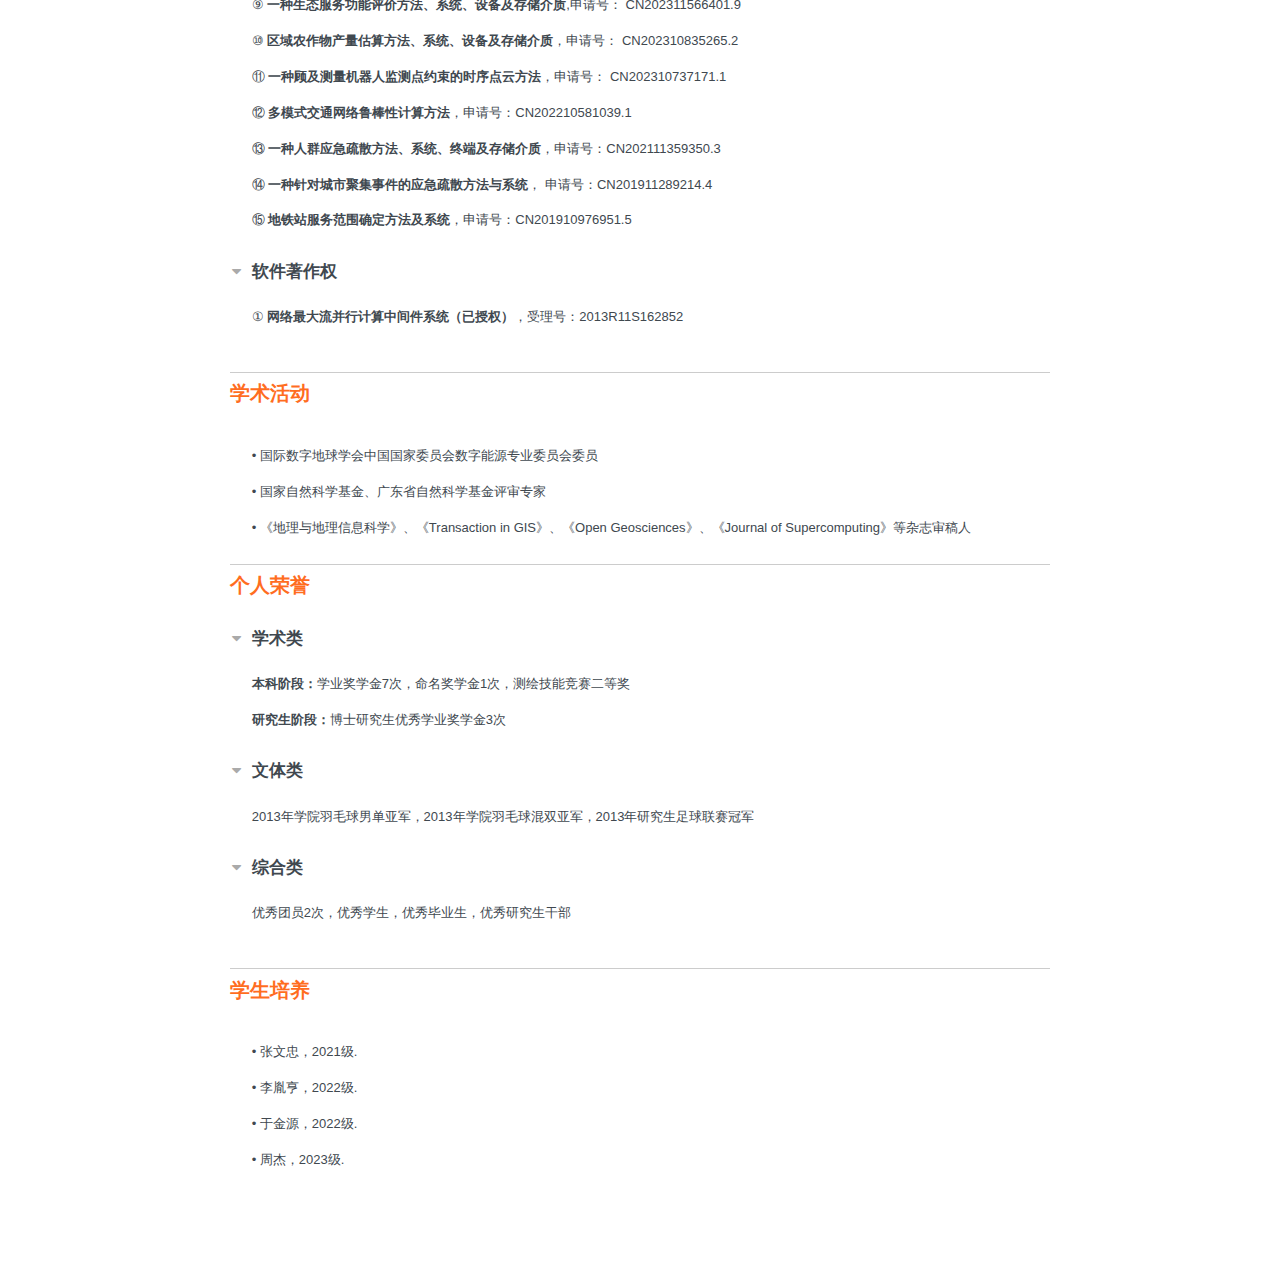
==== commit 6b2c89cb: "Site updated: 2023-12-24 18:20:36" ====
--- a/archives/index.html
+++ b/archives/index.html
@@ -627,7 +627,7 @@
                     <div class="summary">
                          
                             <p></p>
-                            <span style="word-wrap:break-word; text-align: justify;">① <b>一种城市车辆移动感知能力测定方法（已授权）</b>，申请号：ZL202210581577.0</span>
+                            <span style="word-wrap:break-word; text-align: justify;">① <b>一种城市车辆移动感知能力测定方法（已授权）</b>，专利号：ZL202210581577.0</span>
                             <p></p>
                         
                             <p></p>
@@ -635,59 +635,55 @@
                             <p></p>
                         
                             <p></p>
-                            <span style="word-wrap:break-word; text-align: justify;">③ <b>一种城市车辆移动感知能力测定方法（已授权)</b>，专利号：ZL202210581577.0</span>
-                            <p></p>
-                        
-                            <p></p>
-                            <span style="word-wrap:break-word; text-align: justify;">④ <b>地铁站服务范围确定方法及系统（已授权）</b>，专利号：ZL201910976951.5</span>
-                            <p></p>
-                        
-                            <p></p>
-                            <span style="word-wrap:break-word; text-align: justify;">⑤ <b>一种交通出行调查数据处理方法（已授权）</b>， 专利号：ZL201711120069.8</span>
-                            <p></p>
-                        
-                            <p></p>
-                            <span style="word-wrap:break-word; text-align: justify;">⑥ <b>一种网络最大流的并行求解方法（已授权）</b>，专利号：ZL201210574528.0</span>
-                            <p></p>
-                        
-                            <p></p>
-                            <span style="word-wrap:break-word; text-align: justify;">⑦ <b>人群拥挤踩踏风险评估方法、装置、设备及存储介质</b>, 申请号： CN202311136121.4</span>
-                            <p></p>
-                        
-                            <p></p>
-                            <span style="word-wrap:break-word; text-align: justify;">⑧ <b>一种多类型环境监测传感器集成方法与装置</b>，申请号： CN202311551597.4</span>
-                            <p></p>
-                        
-                            <p></p>
-                            <span style="word-wrap:break-word; text-align: justify;">⑨ <b>一种多类型车辆联合的城市环境感知优化方法及装置</b>，申请号： CN202311554601.2</span>
-                            <p></p>
-                        
-                            <p></p>
-                            <span style="word-wrap:break-word; text-align: justify;">⑩ <b>一种生态服务功能评价方法、系统、设备及存储介质</b>,申请号： CN202311566401.9</span>
-                            <p></p>
-                        
-                            <p></p>
-                            <span style="word-wrap:break-word; text-align: justify;">⑪ <b>区域农作物产量估算方法、系统、设备及存储介质</b>，申请号： CN202310835265.2</span>
-                            <p></p>
-                        
-                            <p></p>
-                            <span style="word-wrap:break-word; text-align: justify;">⑫ <b>一种顾及测量机器人监测点约束的时序点云方法</b>，申请号： CN202310737171.1</span>
-                            <p></p>
-                        
-                            <p></p>
-                            <span style="word-wrap:break-word; text-align: justify;">⑬ <b>多模式交通网络鲁棒性计算方法</b>，申请号：CN202210581039.1</span>
-                            <p></p>
-                        
-                            <p></p>
-                            <span style="word-wrap:break-word; text-align: justify;">⑭ <b>一种人群应急疏散方法、系统、终端及存储介质</b>，申请号：CN202111359350.3</span>
-                            <p></p>
-                        
-                            <p></p>
-                            <span style="word-wrap:break-word; text-align: justify;">⑮ <b>一种针对城市聚集事件的应急疏散方法与系统</b>， 申请号：CN201911289214.4</span>
-                            <p></p>
-                        
-                            <p></p>
-                            <span style="word-wrap:break-word; text-align: justify;">⑯ <b>地铁站服务范围确定方法及系统</b>，申请号：CN201910976951.5</span>
+                            <span style="word-wrap:break-word; text-align: justify;">③ <b>地铁站服务范围确定方法及系统（已授权）</b>，专利号：ZL201910976951.5</span>
+                            <p></p>
+                        
+                            <p></p>
+                            <span style="word-wrap:break-word; text-align: justify;">④ <b>一种交通出行调查数据处理方法（已授权）</b>， 专利号：ZL201711120069.8</span>
+                            <p></p>
+                        
+                            <p></p>
+                            <span style="word-wrap:break-word; text-align: justify;">⑤ <b>一种网络最大流的并行求解方法（已授权）</b>，专利号：ZL201210574528.0</span>
+                            <p></p>
+                        
+                            <p></p>
+                            <span style="word-wrap:break-word; text-align: justify;">⑥ <b>人群拥挤踩踏风险评估方法、装置、设备及存储介质</b>, 申请号： CN202311136121.4</span>
+                            <p></p>
+                        
+                            <p></p>
+                            <span style="word-wrap:break-word; text-align: justify;">⑦ <b>一种多类型环境监测传感器集成方法与装置</b>，申请号： CN202311551597.4</span>
+                            <p></p>
+                        
+                            <p></p>
+                            <span style="word-wrap:break-word; text-align: justify;">⑧ <b>一种多类型车辆联合的城市环境感知优化方法及装置</b>，申请号： CN202311554601.2</span>
+                            <p></p>
+                        
+                            <p></p>
+                            <span style="word-wrap:break-word; text-align: justify;">⑨ <b>一种生态服务功能评价方法、系统、设备及存储介质</b>,申请号： CN202311566401.9</span>
+                            <p></p>
+                        
+                            <p></p>
+                            <span style="word-wrap:break-word; text-align: justify;">⑩ <b>区域农作物产量估算方法、系统、设备及存储介质</b>，申请号： CN202310835265.2</span>
+                            <p></p>
+                        
+                            <p></p>
+                            <span style="word-wrap:break-word; text-align: justify;">⑪ <b>一种顾及测量机器人监测点约束的时序点云方法</b>，申请号： CN202310737171.1</span>
+                            <p></p>
+                        
+                            <p></p>
+                            <span style="word-wrap:break-word; text-align: justify;">⑫ <b>多模式交通网络鲁棒性计算方法</b>，申请号：CN202210581039.1</span>
+                            <p></p>
+                        
+                            <p></p>
+                            <span style="word-wrap:break-word; text-align: justify;">⑬ <b>一种人群应急疏散方法、系统、终端及存储介质</b>，申请号：CN202111359350.3</span>
+                            <p></p>
+                        
+                            <p></p>
+                            <span style="word-wrap:break-word; text-align: justify;">⑭ <b>一种针对城市聚集事件的应急疏散方法与系统</b>， 申请号：CN201911289214.4</span>
+                            <p></p>
+                        
+                            <p></p>
+                            <span style="word-wrap:break-word; text-align: justify;">⑮ <b>地铁站服务范围确定方法及系统</b>，申请号：CN201910976951.5</span>
                             <p></p>
                         
                     </div>
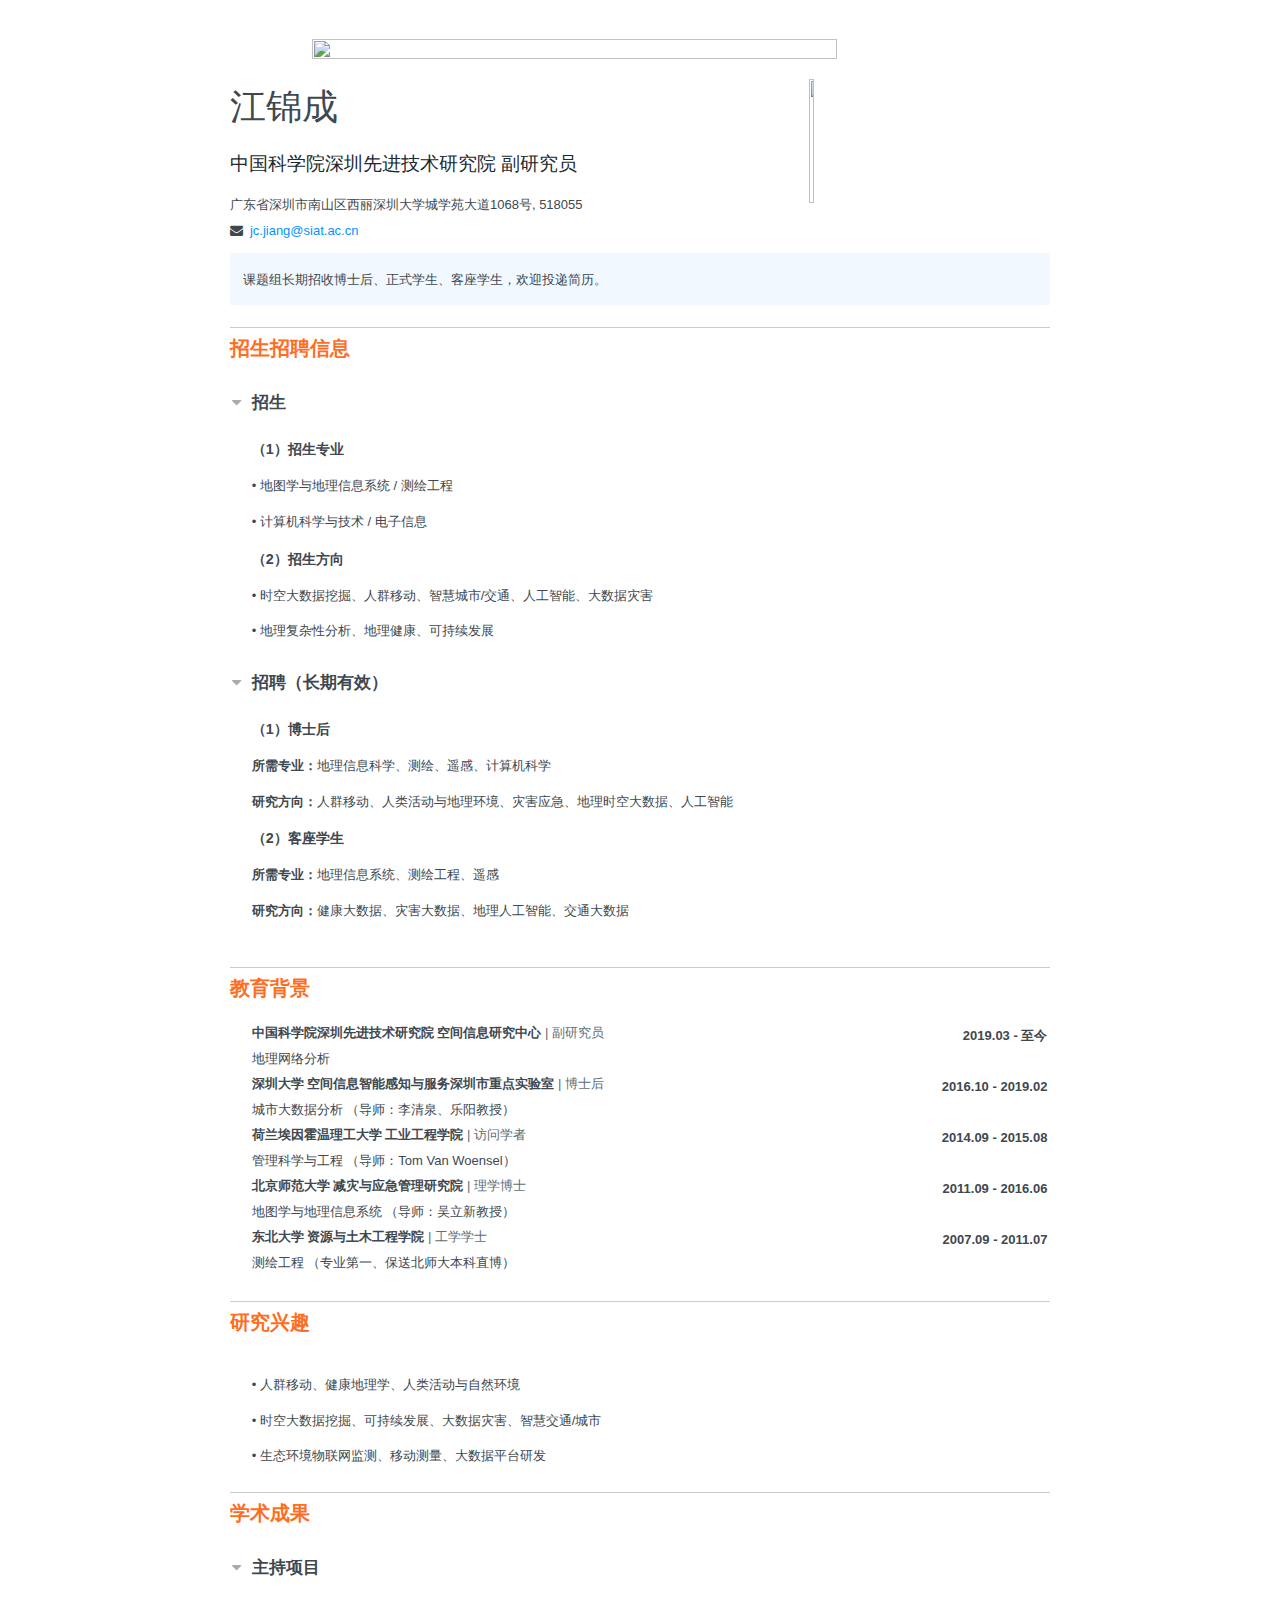
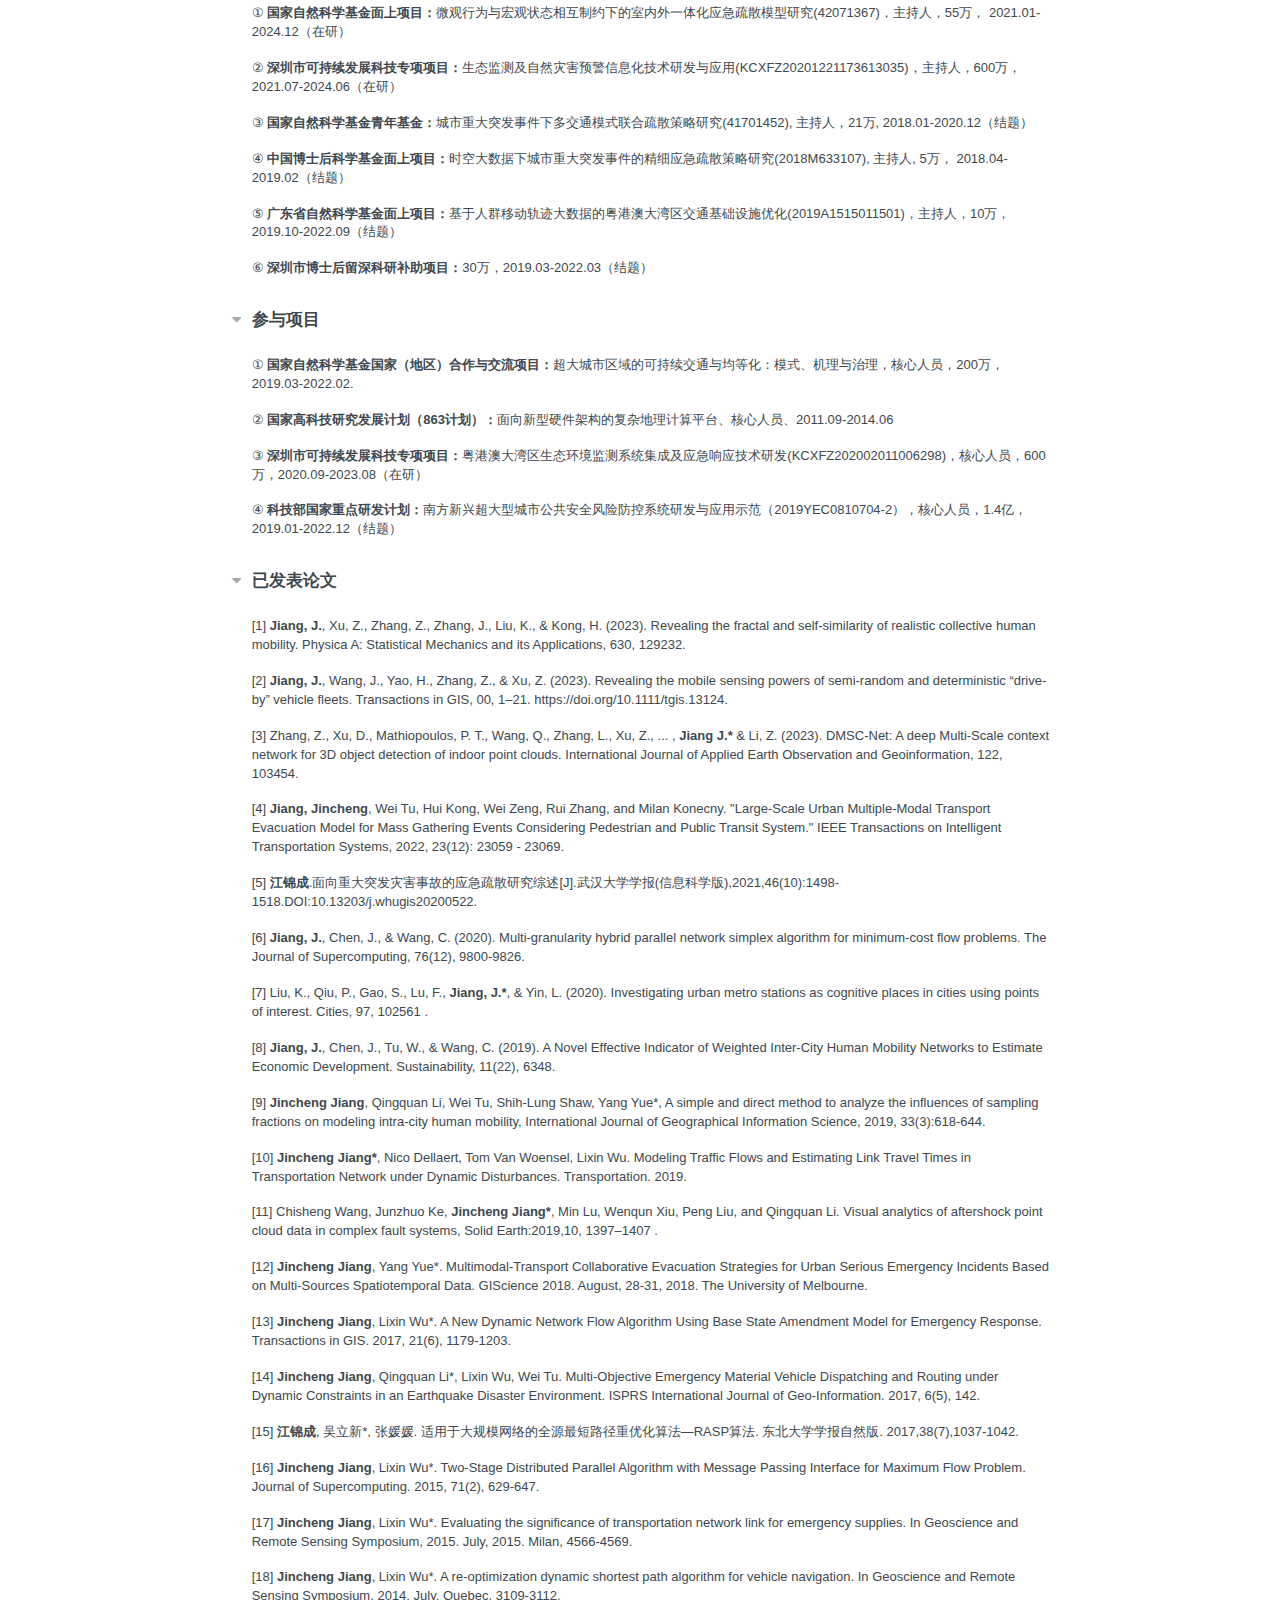
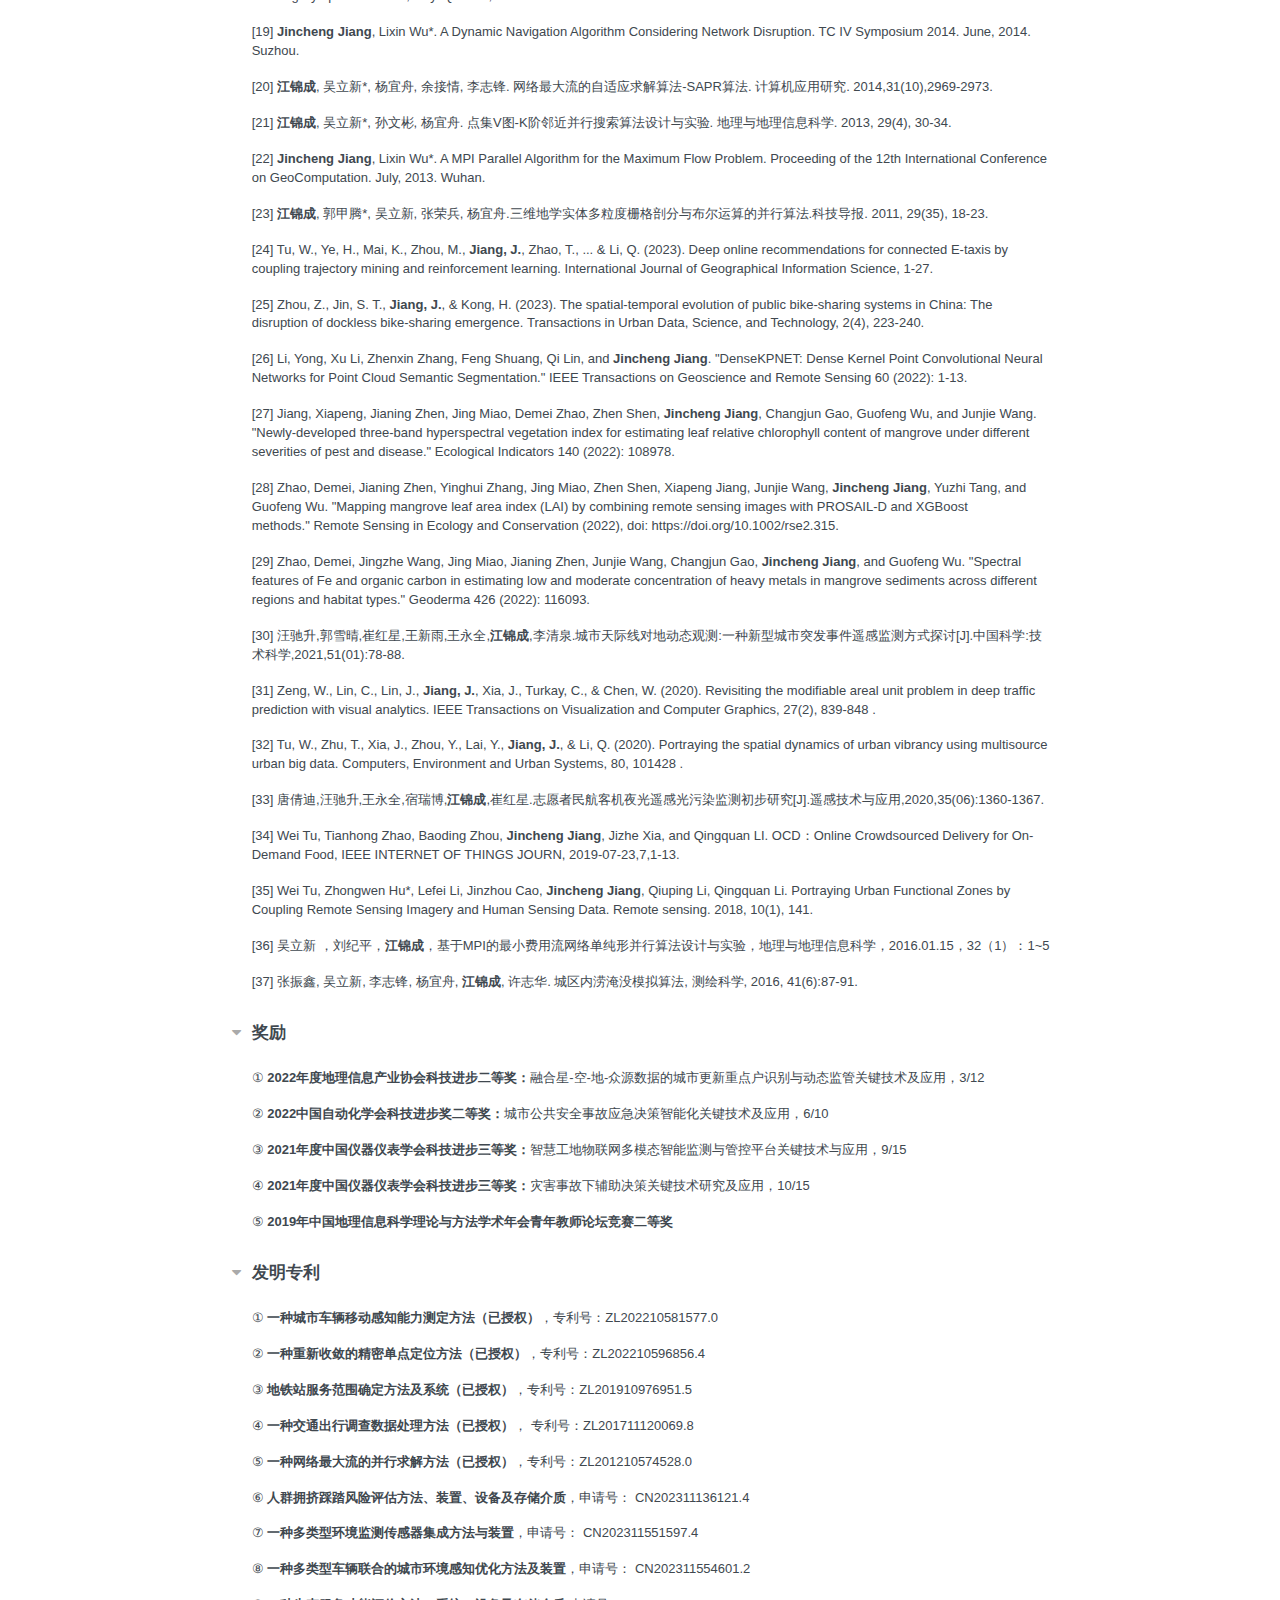
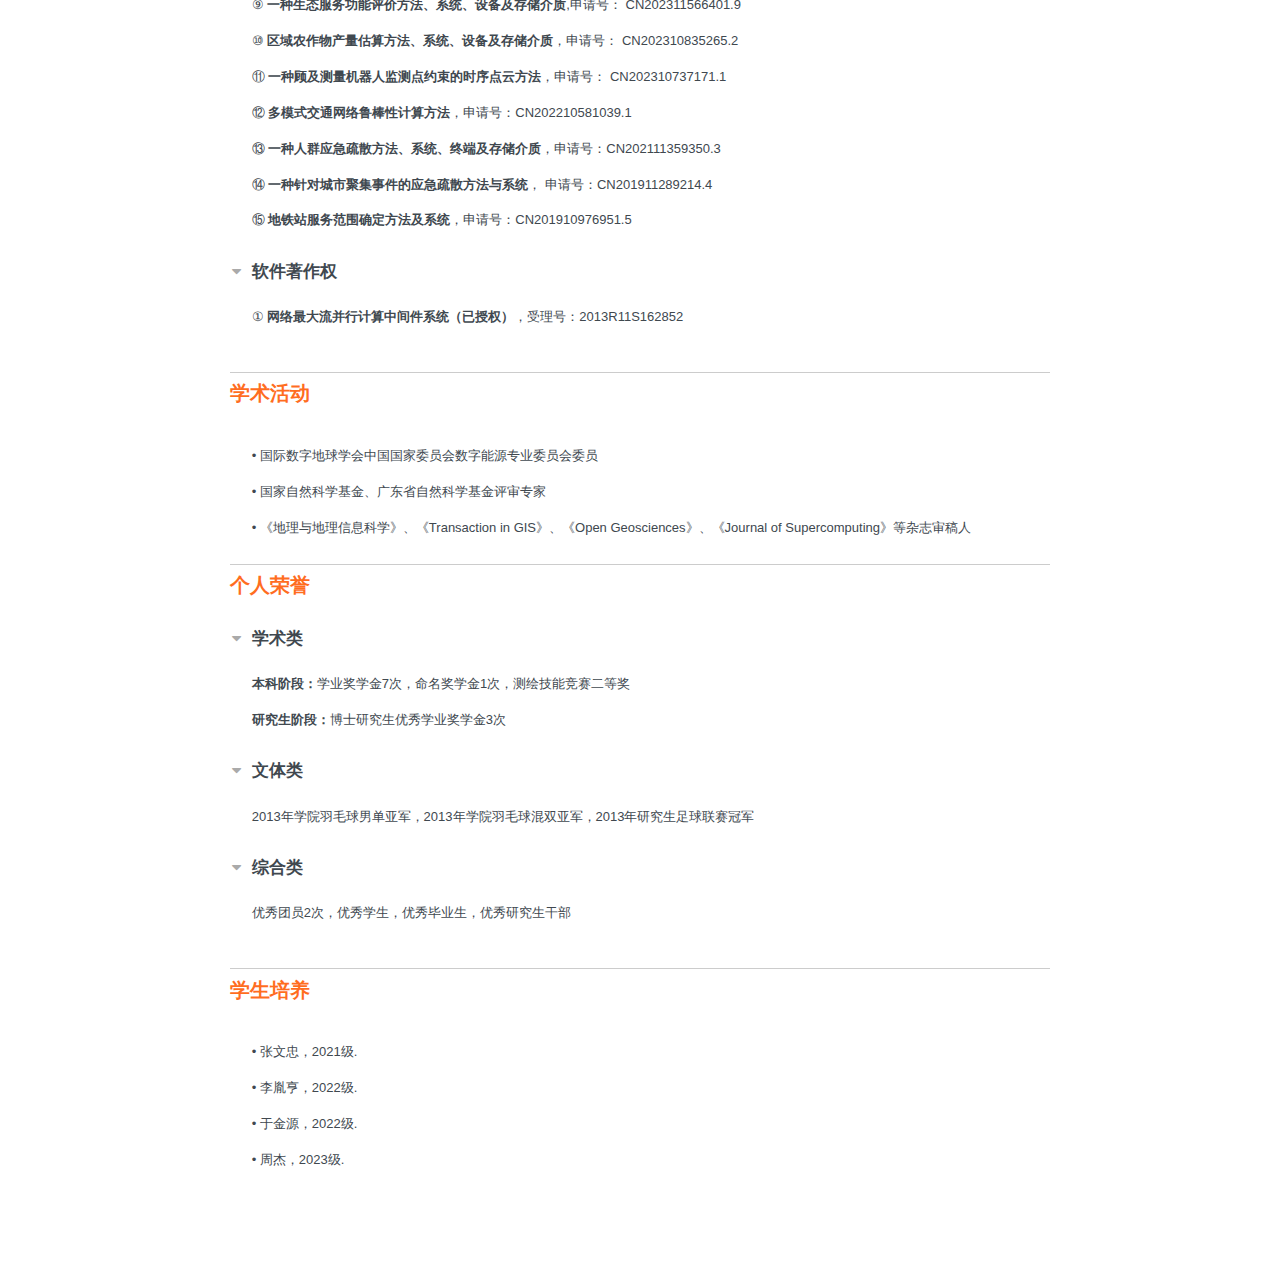
==== commit 4739e75f: "Site updated: 2023-12-24 18:22:50" ====
--- a/archives/index.html
+++ b/archives/index.html
@@ -647,7 +647,7 @@
                             <p></p>
                         
                             <p></p>
-                            <span style="word-wrap:break-word; text-align: justify;">⑥ <b>人群拥挤踩踏风险评估方法、装置、设备及存储介质</b>, 申请号： CN202311136121.4</span>
+                            <span style="word-wrap:break-word; text-align: justify;">⑥ <b>人群拥挤踩踏风险评估方法、装置、设备及存储介质</b>，申请号： CN202311136121.4</span>
                             <p></p>
                         
                             <p></p>
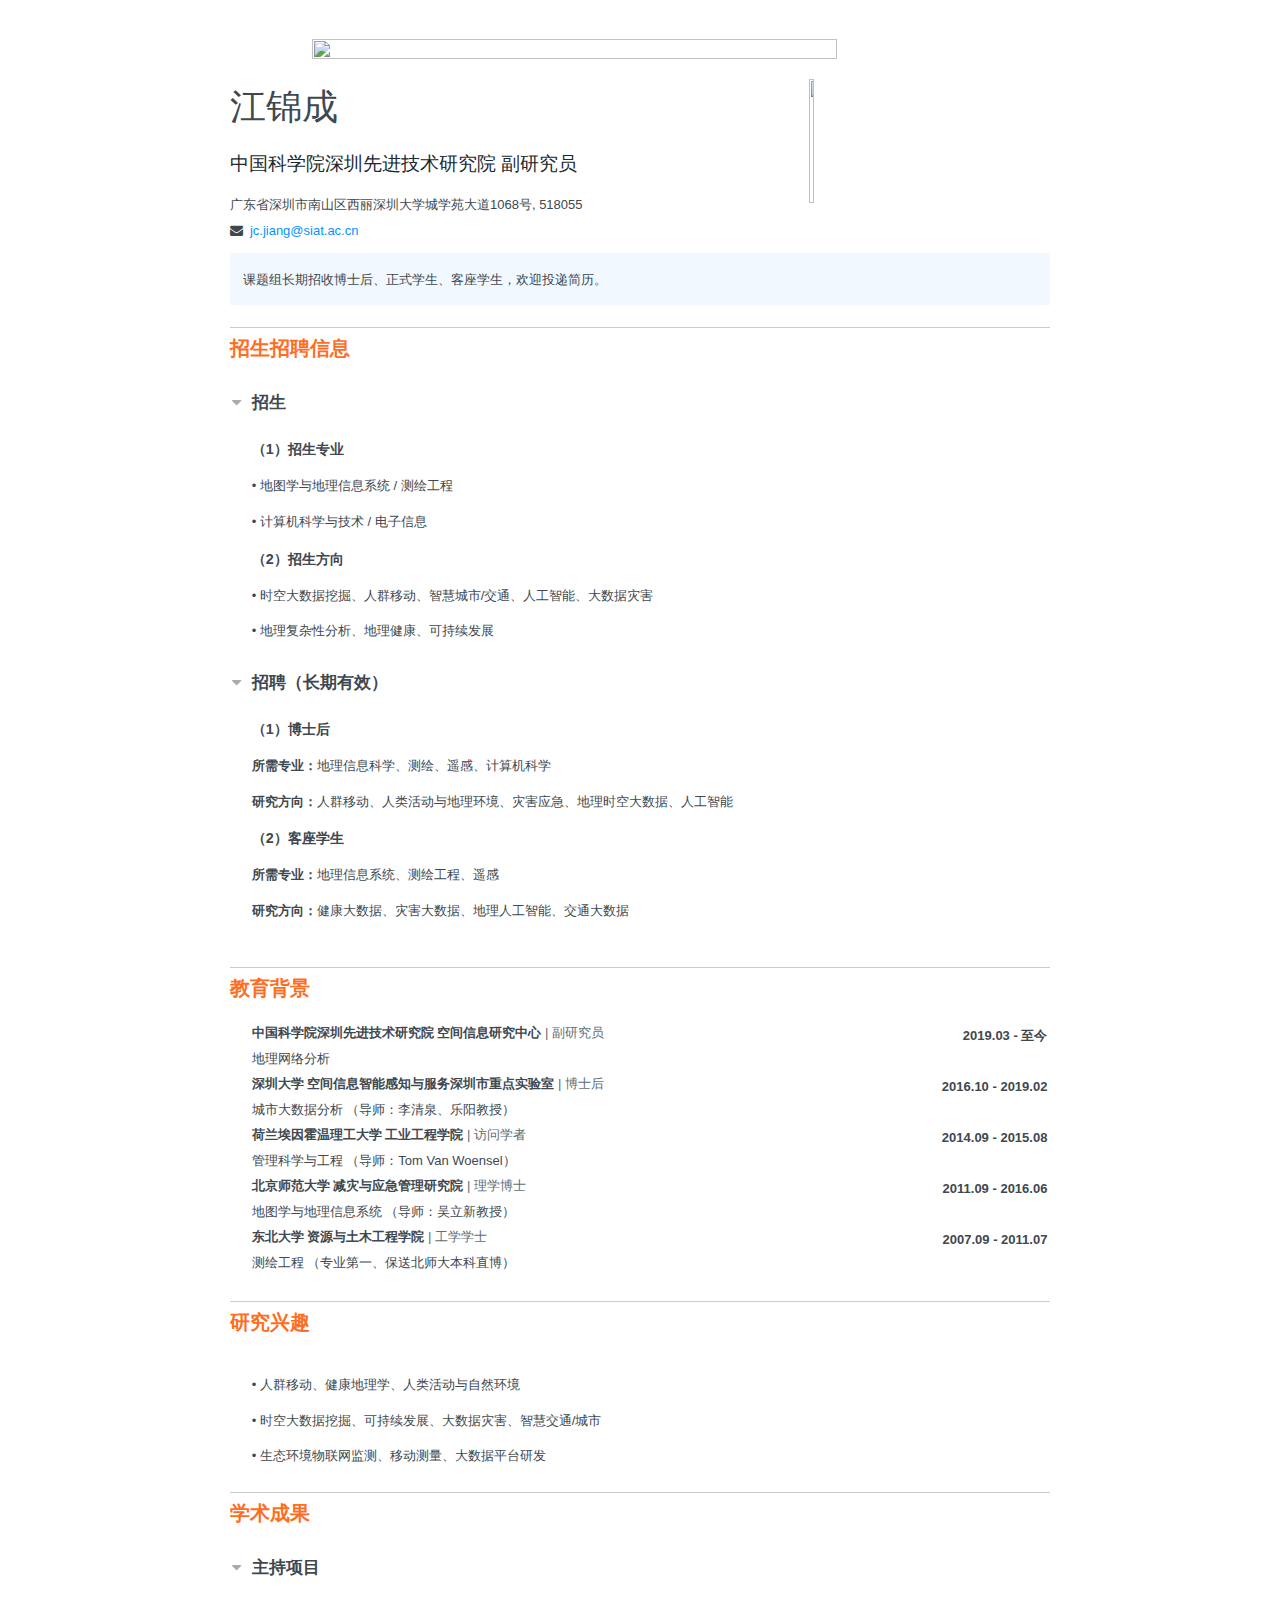
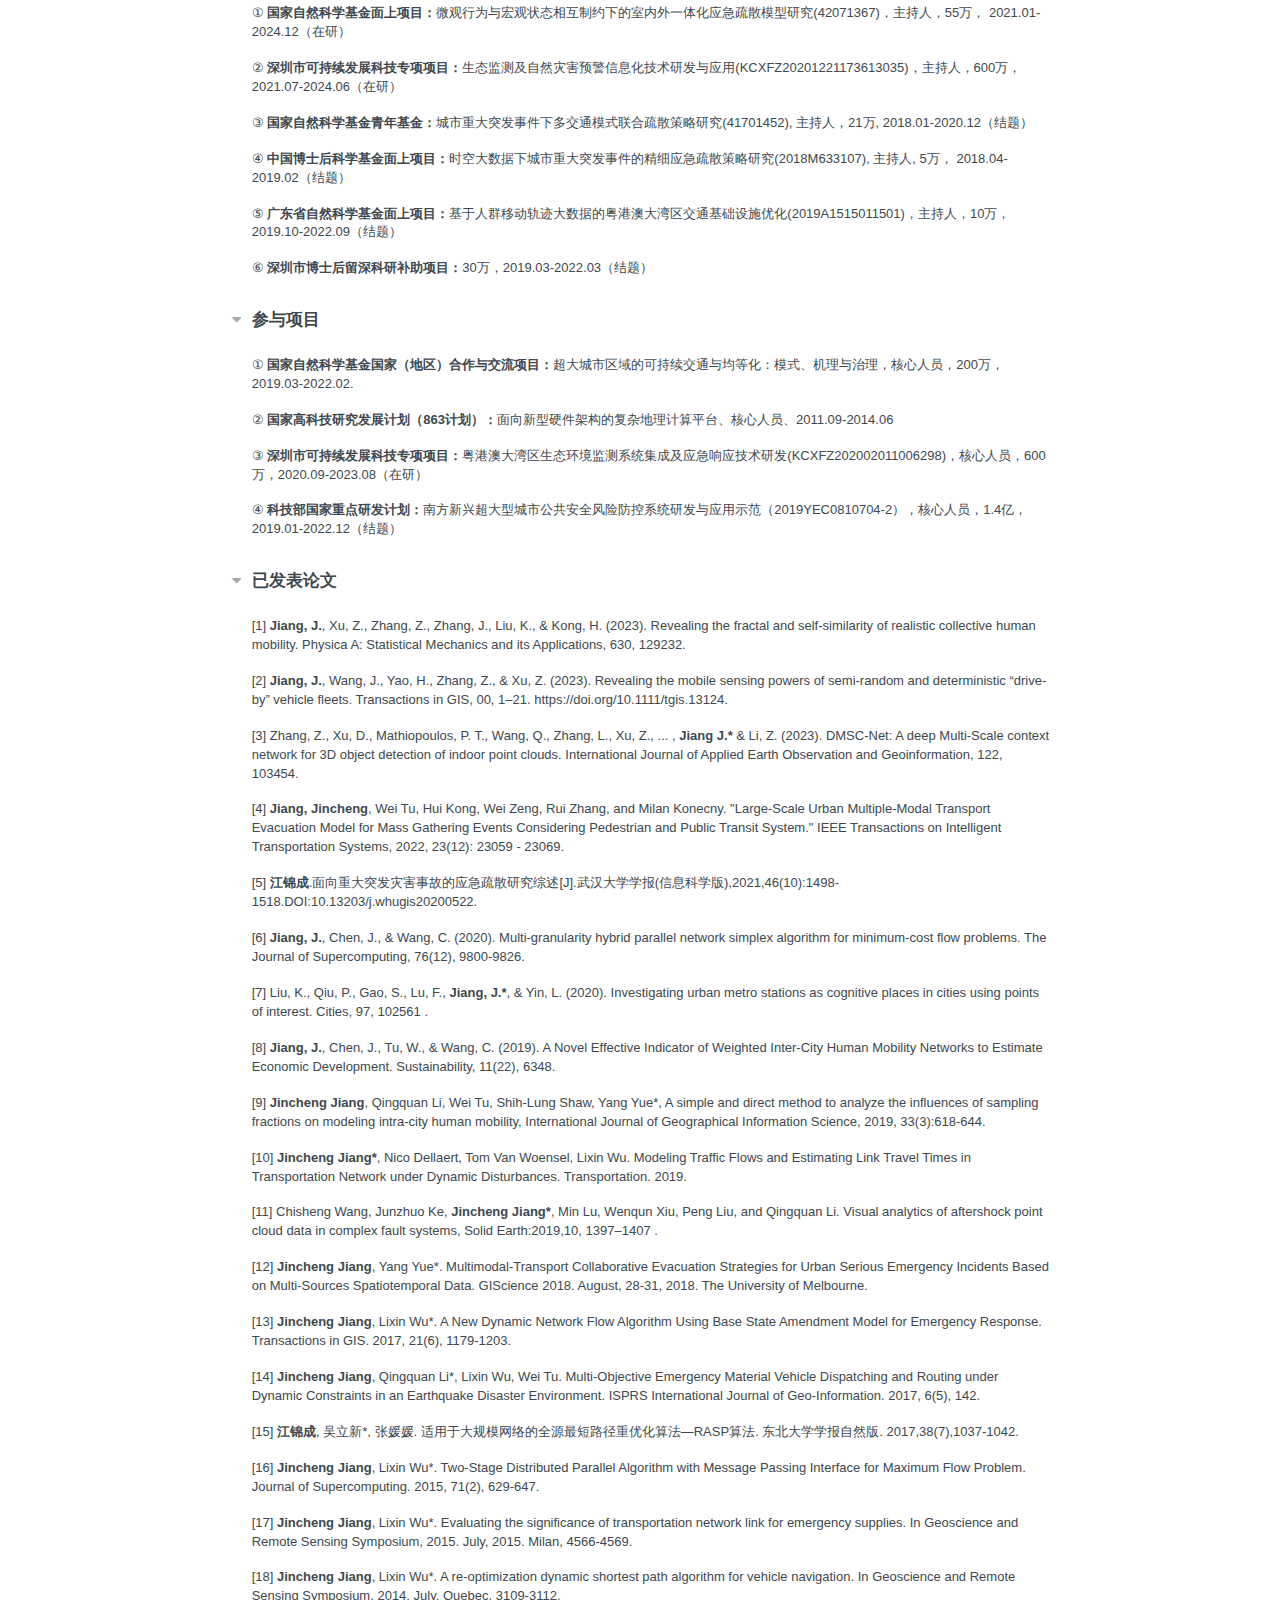
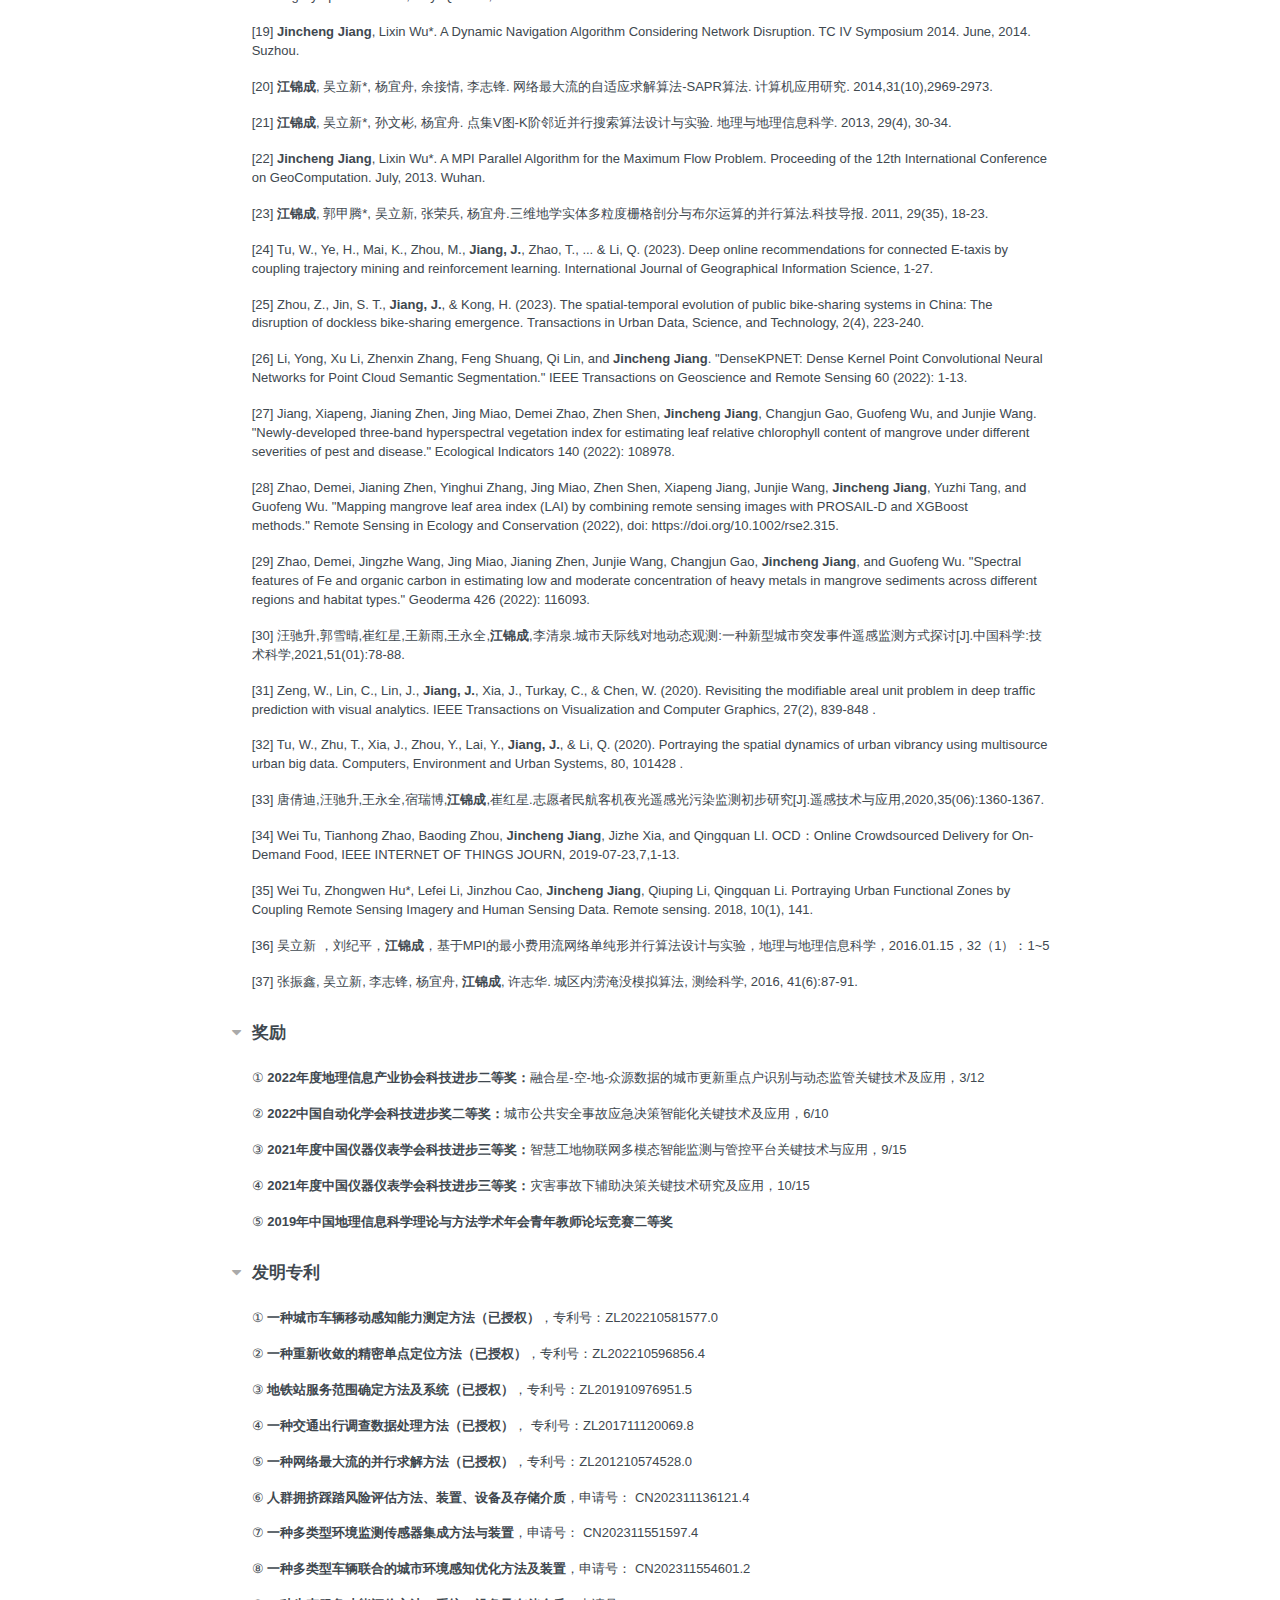
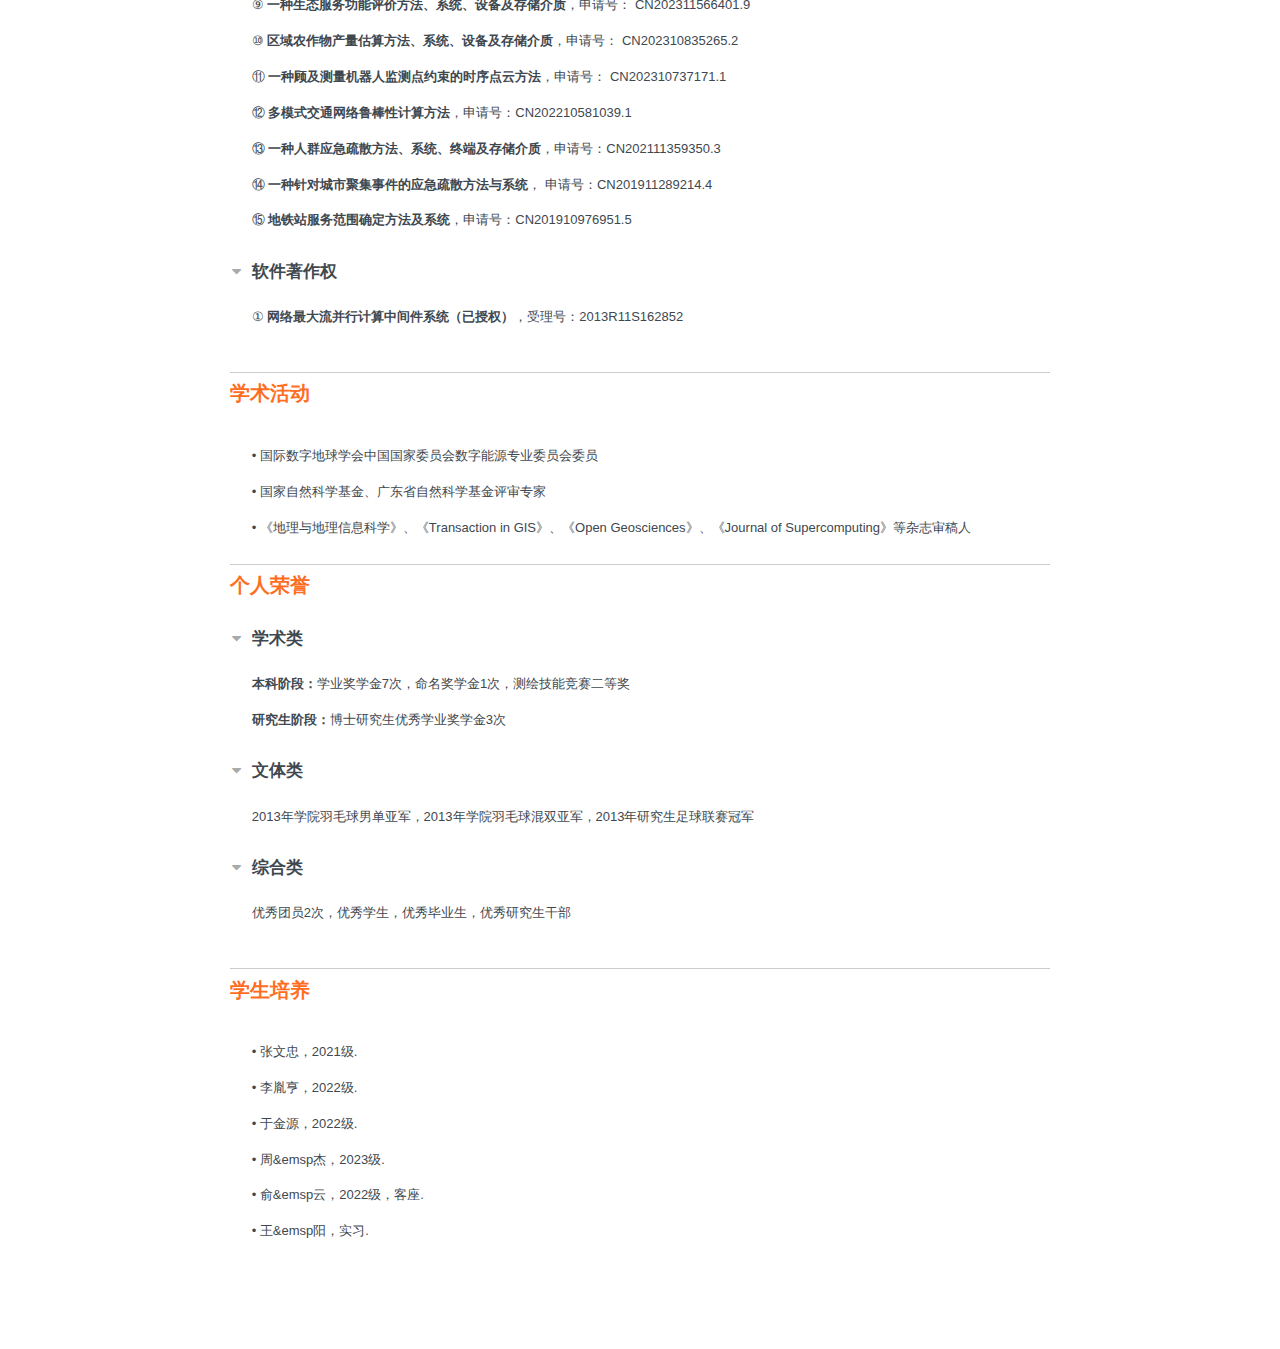
==== commit 13b50124: "Site updated: 2023-12-24 21:06:35" ====
--- a/archives/index.html
+++ b/archives/index.html
@@ -659,7 +659,7 @@
                             <p></p>
                         
                             <p></p>
-                            <span style="word-wrap:break-word; text-align: justify;">⑨ <b>一种生态服务功能评价方法、系统、设备及存储介质</b>,申请号： CN202311566401.9</span>
+                            <span style="word-wrap:break-word; text-align: justify;">⑨ <b>一种生态服务功能评价方法、系统、设备及存储介质</b>，申请号： CN202311566401.9</span>
                             <p></p>
                         
                             <p></p>
@@ -887,7 +887,27 @@
             <section class="project-item">
                     <div class="summary">
                         <p></p>
-                        <p>• 周杰，2023级.</p>
+                        <p>• 周&emsp杰，2023级.</p>
+                        <p></p>
+                    </div>
+            </section>
+        </section>
+        
+        <section id="project">
+            <section class="project-item">
+                    <div class="summary">
+                        <p></p>
+                        <p>• 俞&emsp云，2022级，客座.</p>
+                        <p></p>
+                    </div>
+            </section>
+        </section>
+        
+        <section id="project">
+            <section class="project-item">
+                    <div class="summary">
+                        <p></p>
+                        <p>• 王&emsp阳，实习.</p>
                         <p></p>
                     </div>
             </section>
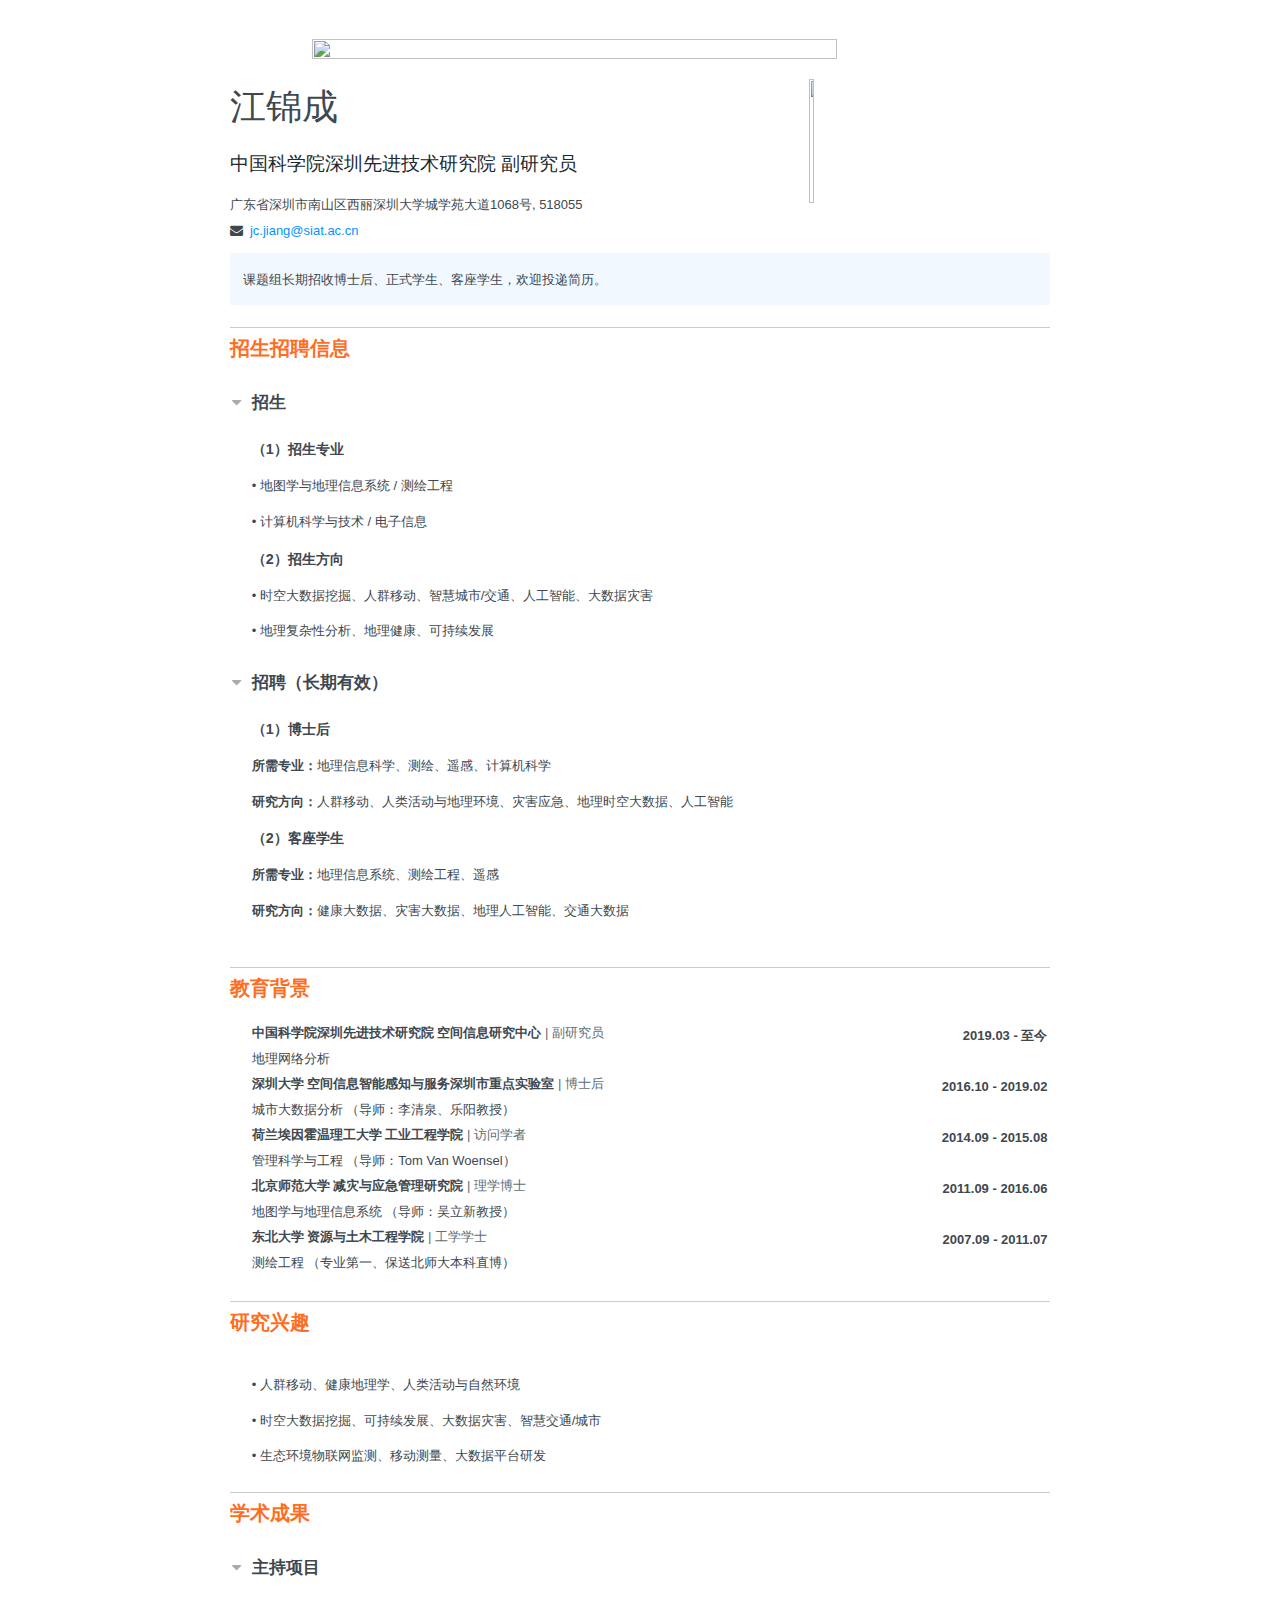
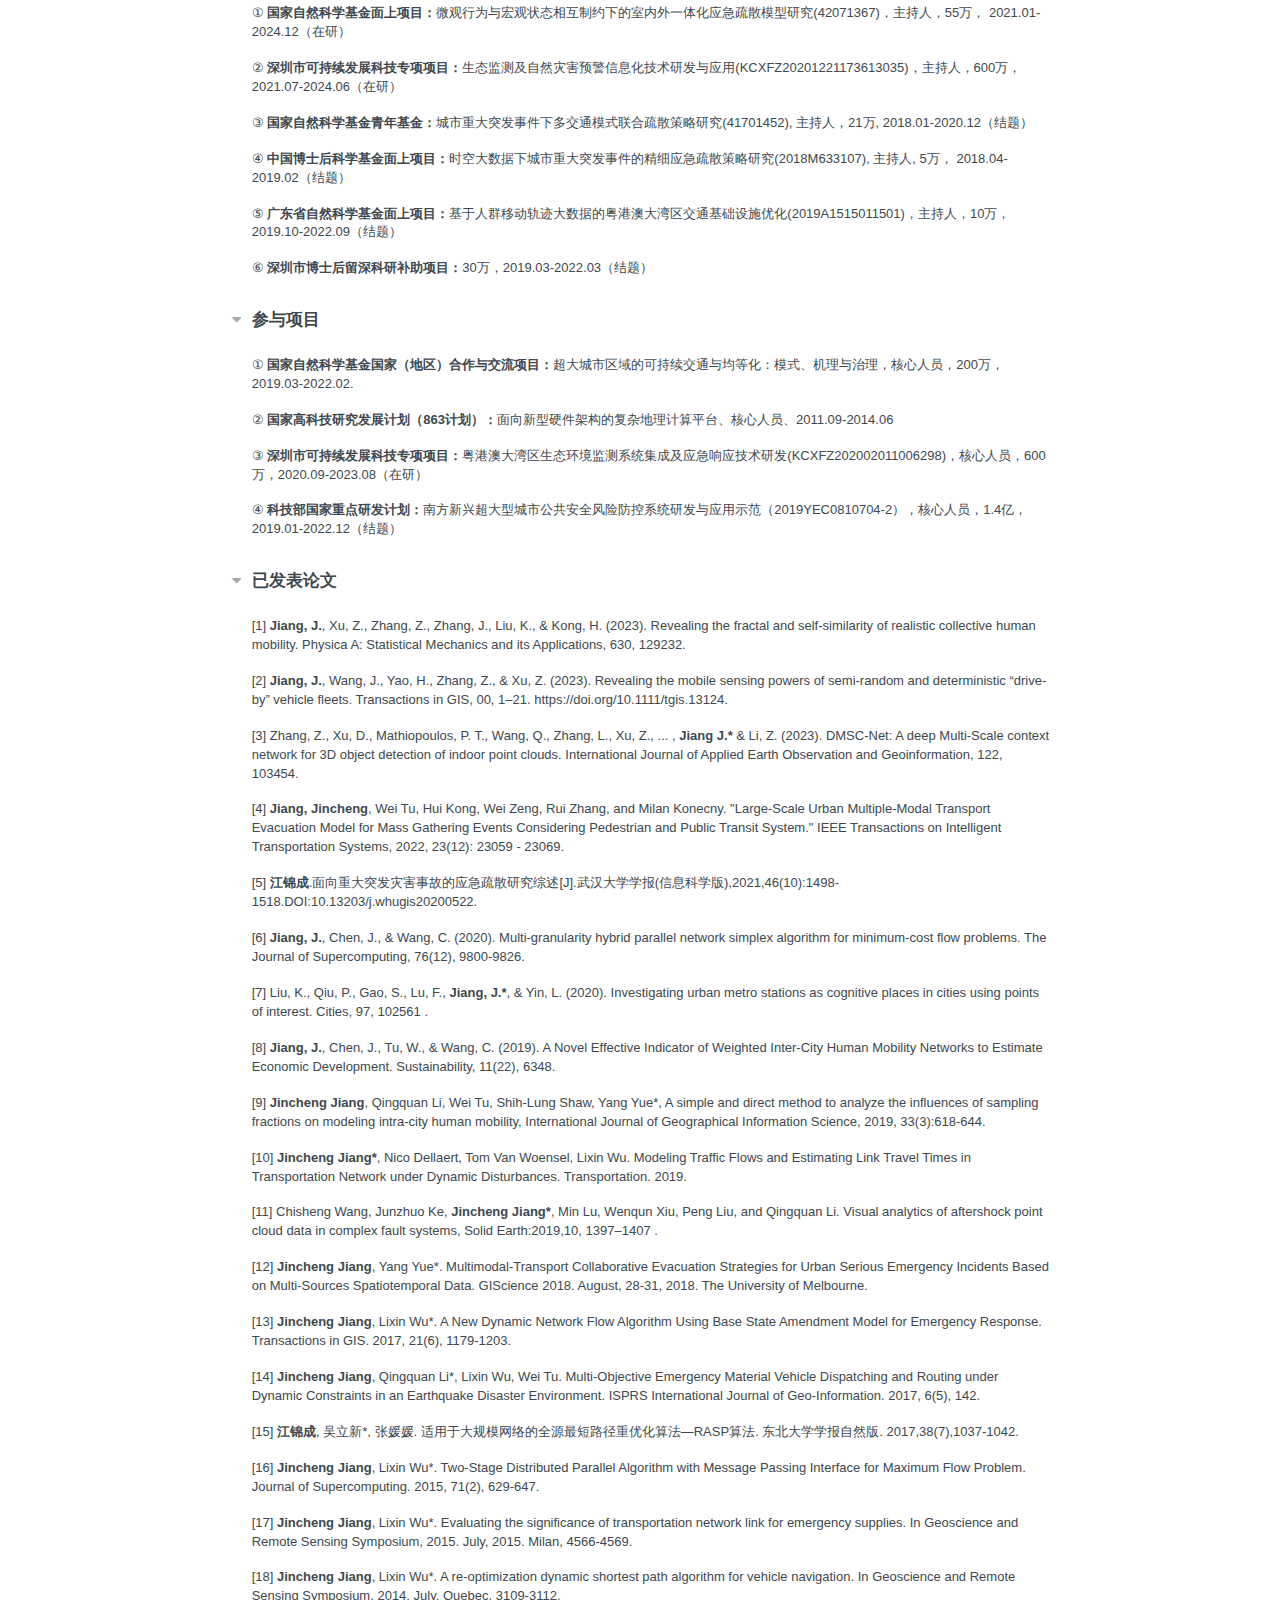
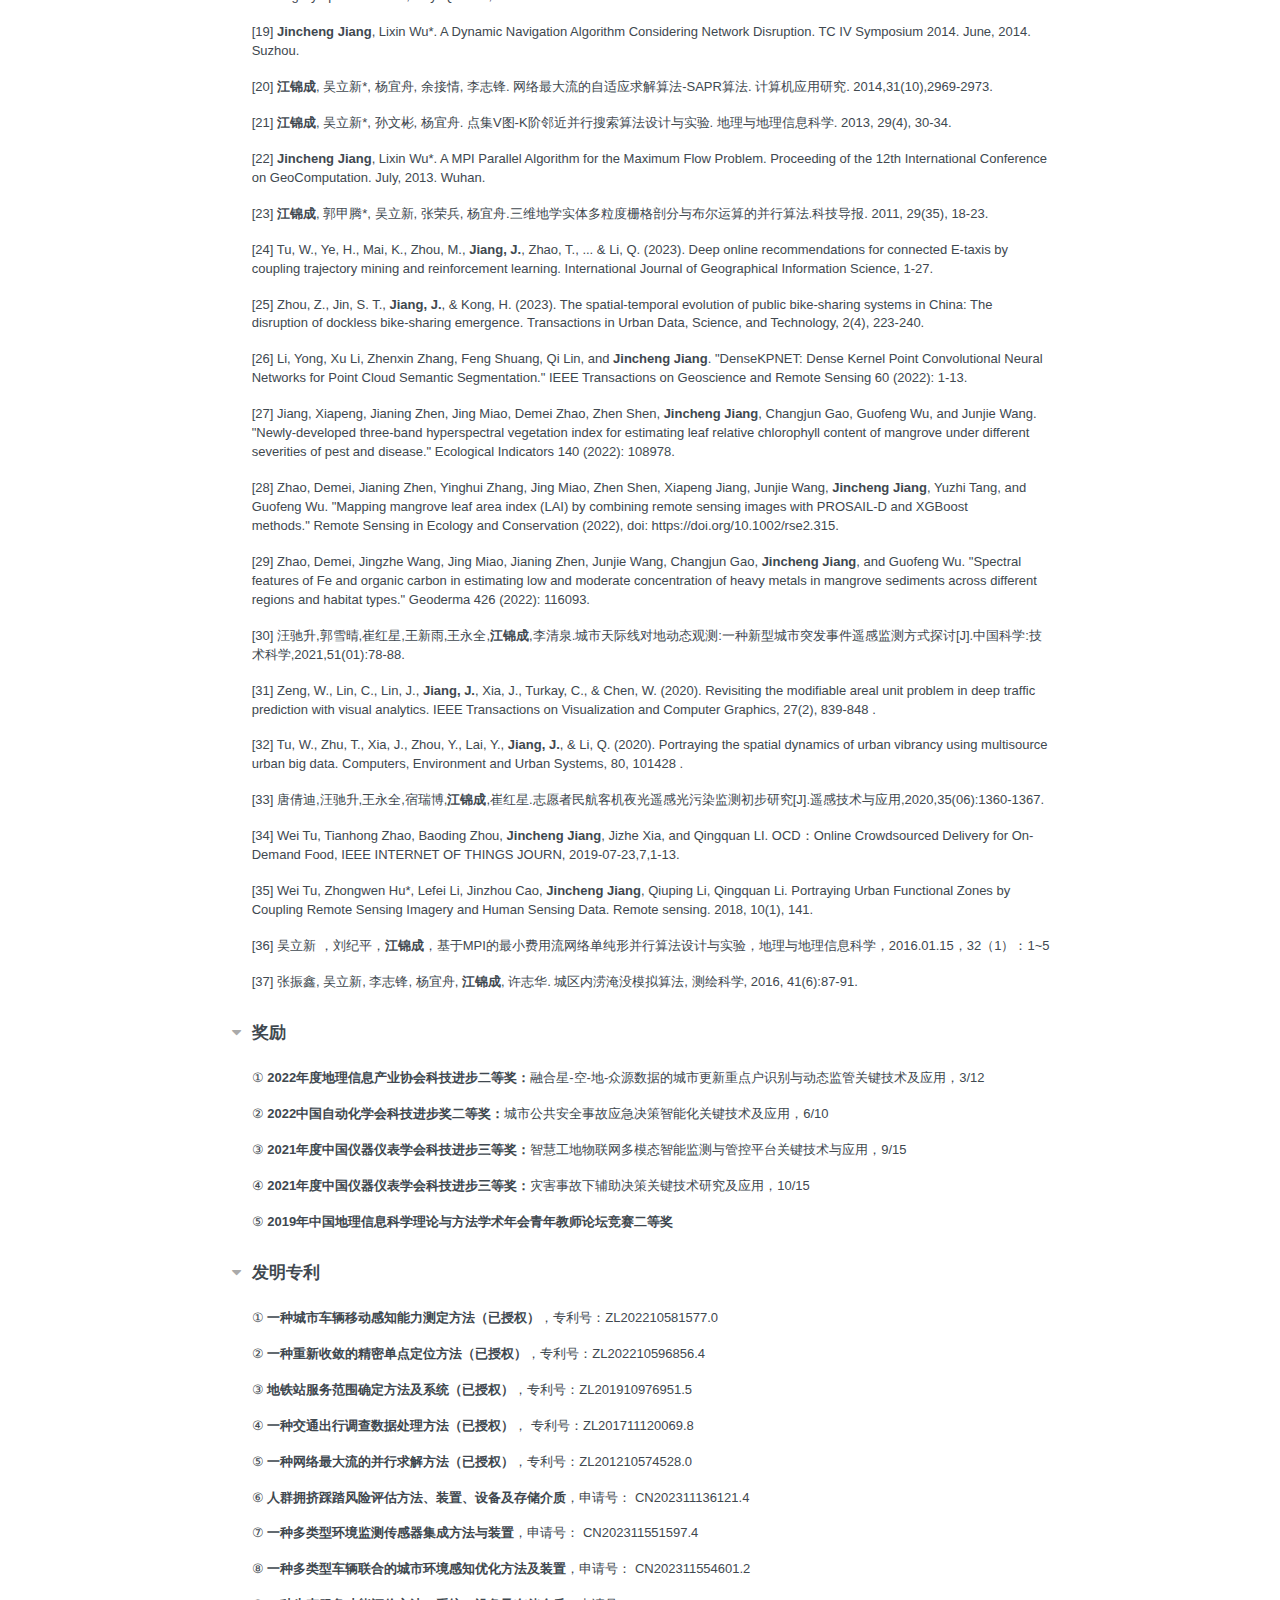
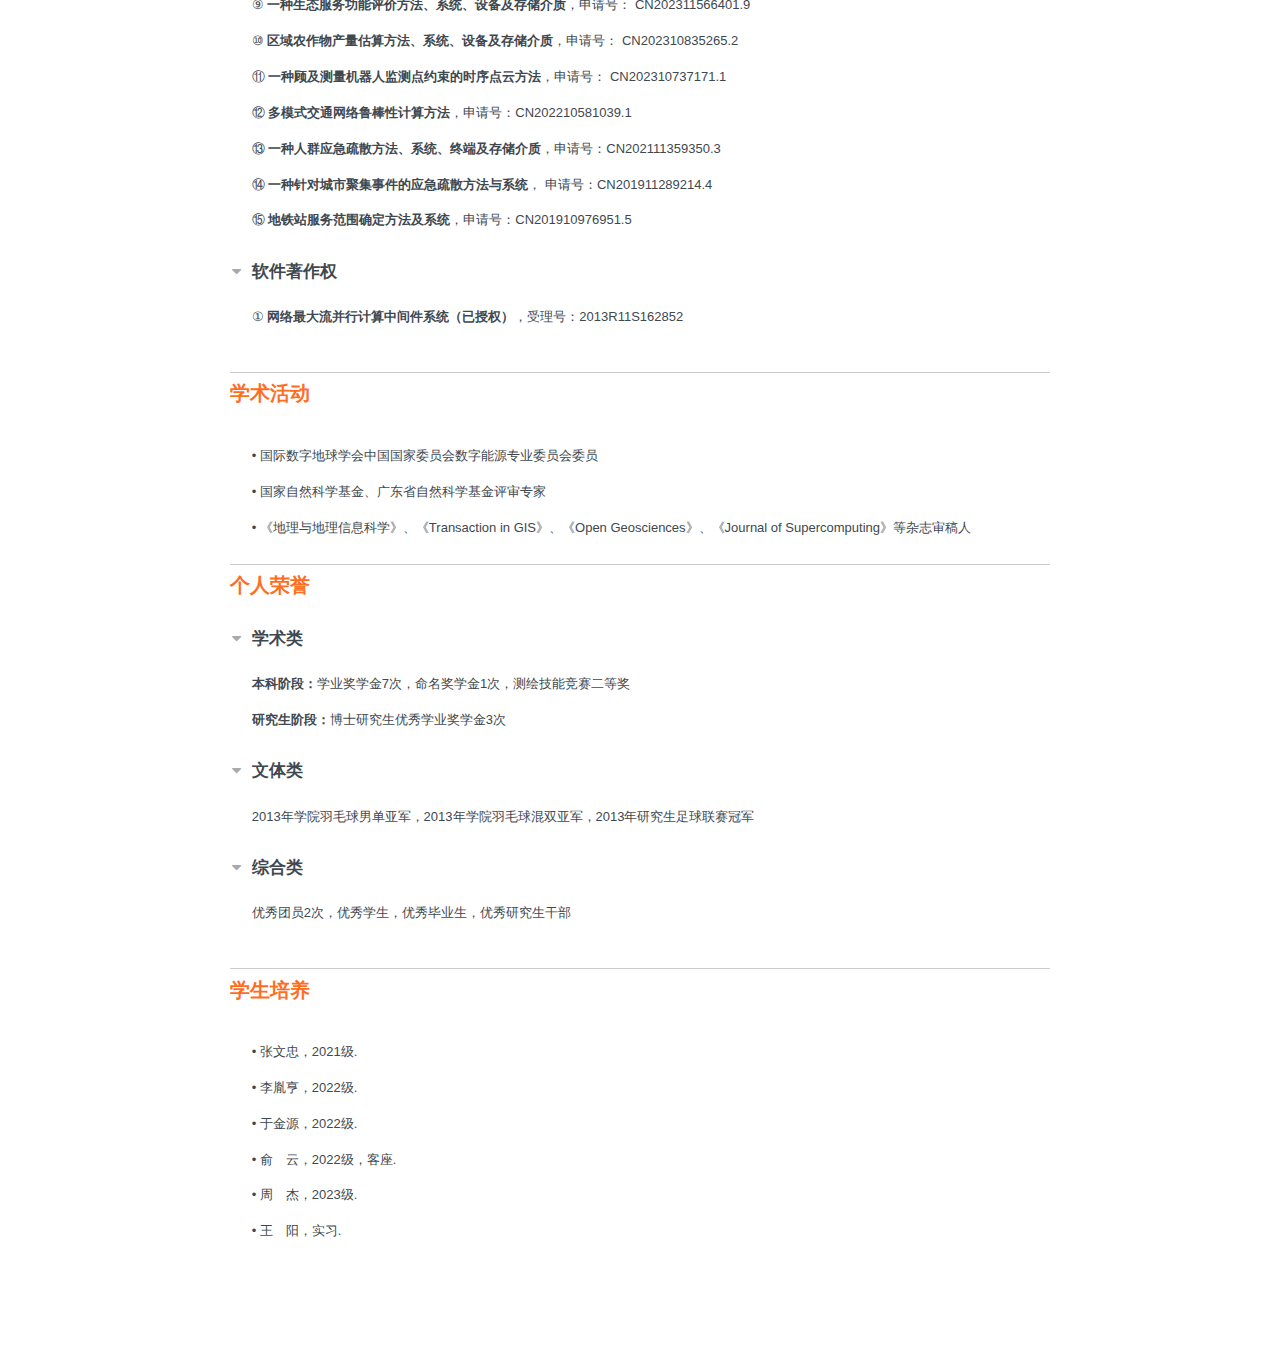
==== commit 827b9bce: "Site updated: 2023-12-24 21:11:05" ====
--- a/archives/index.html
+++ b/archives/index.html
@@ -887,27 +887,27 @@
             <section class="project-item">
                     <div class="summary">
                         <p></p>
-                        <p>• 周&emsp杰，2023级.</p>
-                        <p></p>
-                    </div>
-            </section>
-        </section>
-        
-        <section id="project">
-            <section class="project-item">
-                    <div class="summary">
-                        <p></p>
-                        <p>• 俞&emsp云，2022级，客座.</p>
-                        <p></p>
-                    </div>
-            </section>
-        </section>
-        
-        <section id="project">
-            <section class="project-item">
-                    <div class="summary">
-                        <p></p>
-                        <p>• 王&emsp阳，实习.</p>
+                        <p>• 俞&emsp;云，2022级，客座.</p>
+                        <p></p>
+                    </div>
+            </section>
+        </section>
+        
+        <section id="project">
+            <section class="project-item">
+                    <div class="summary">
+                        <p></p>
+                        <p>• 周&emsp;杰，2023级.</p>
+                        <p></p>
+                    </div>
+            </section>
+        </section>
+        
+        <section id="project">
+            <section class="project-item">
+                    <div class="summary">
+                        <p></p>
+                        <p>• 王&emsp;阳，实习.</p>
                         <p></p>
                     </div>
             </section>
